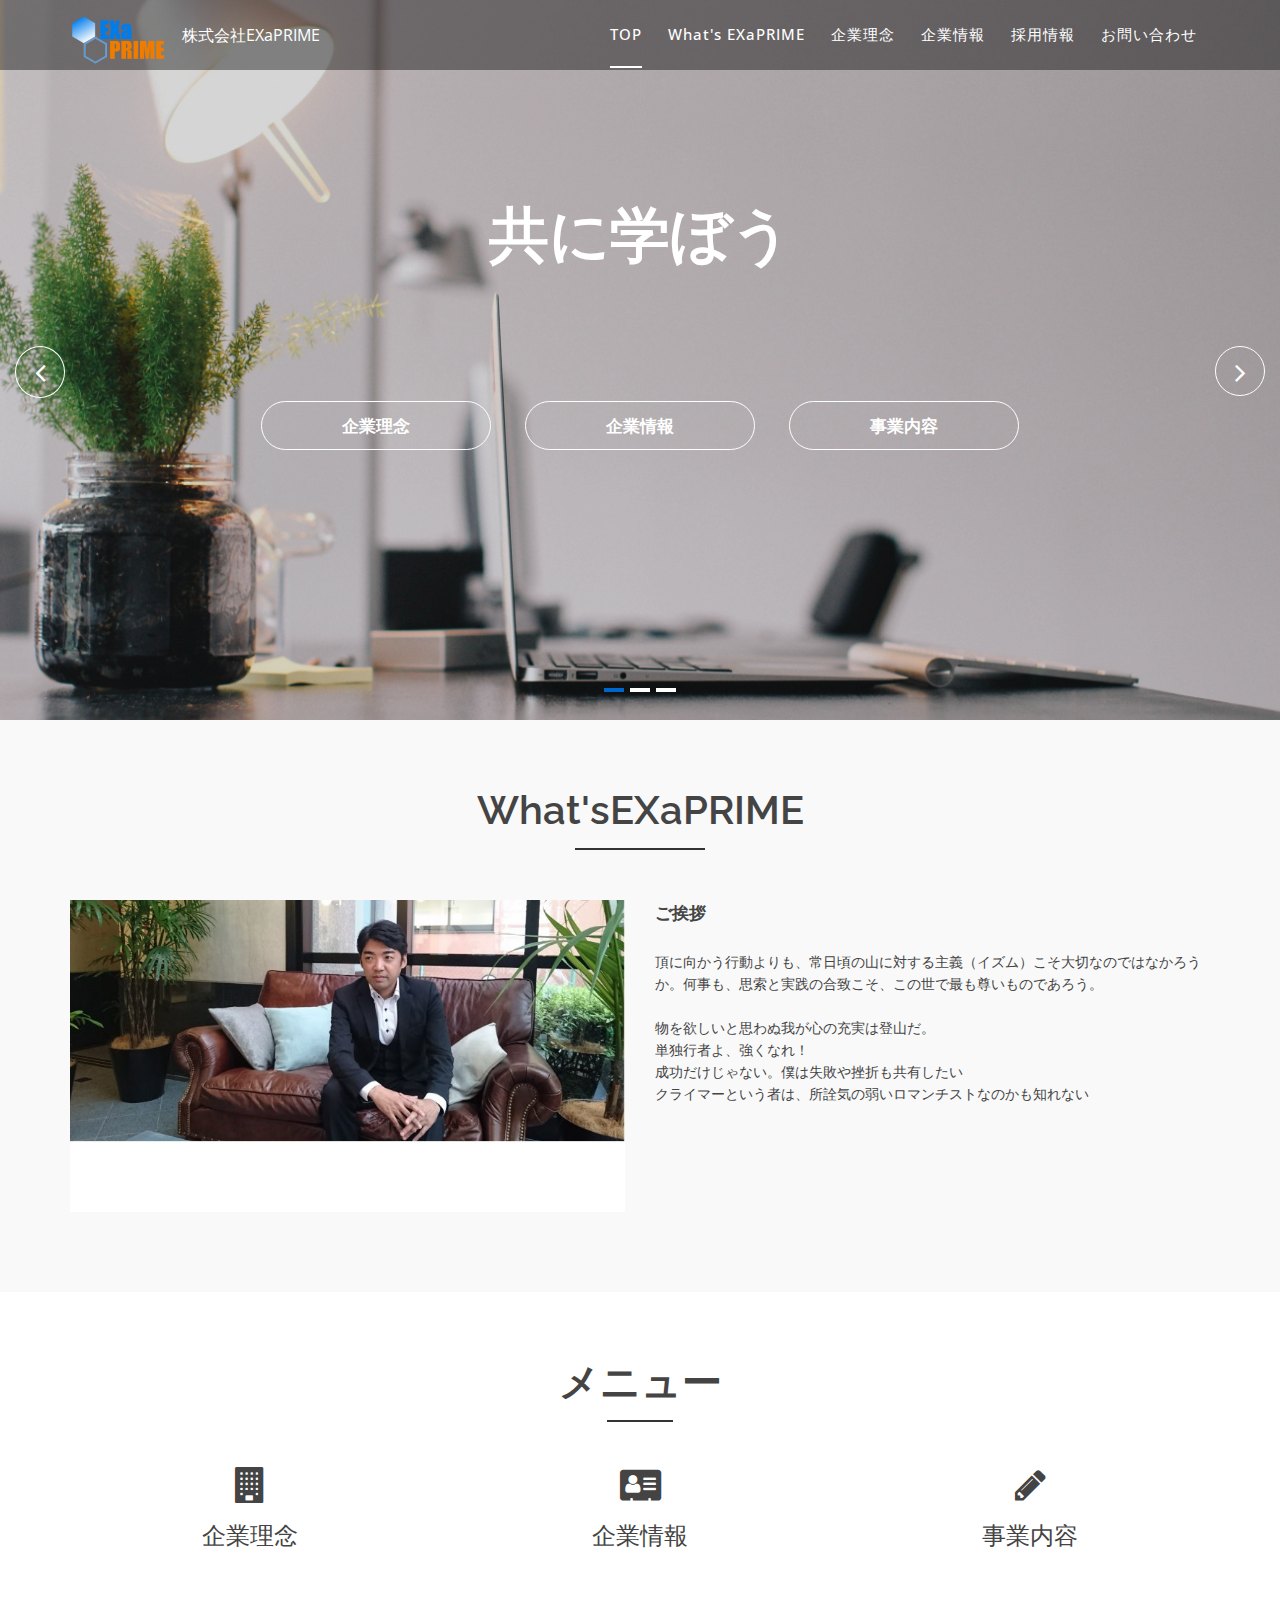
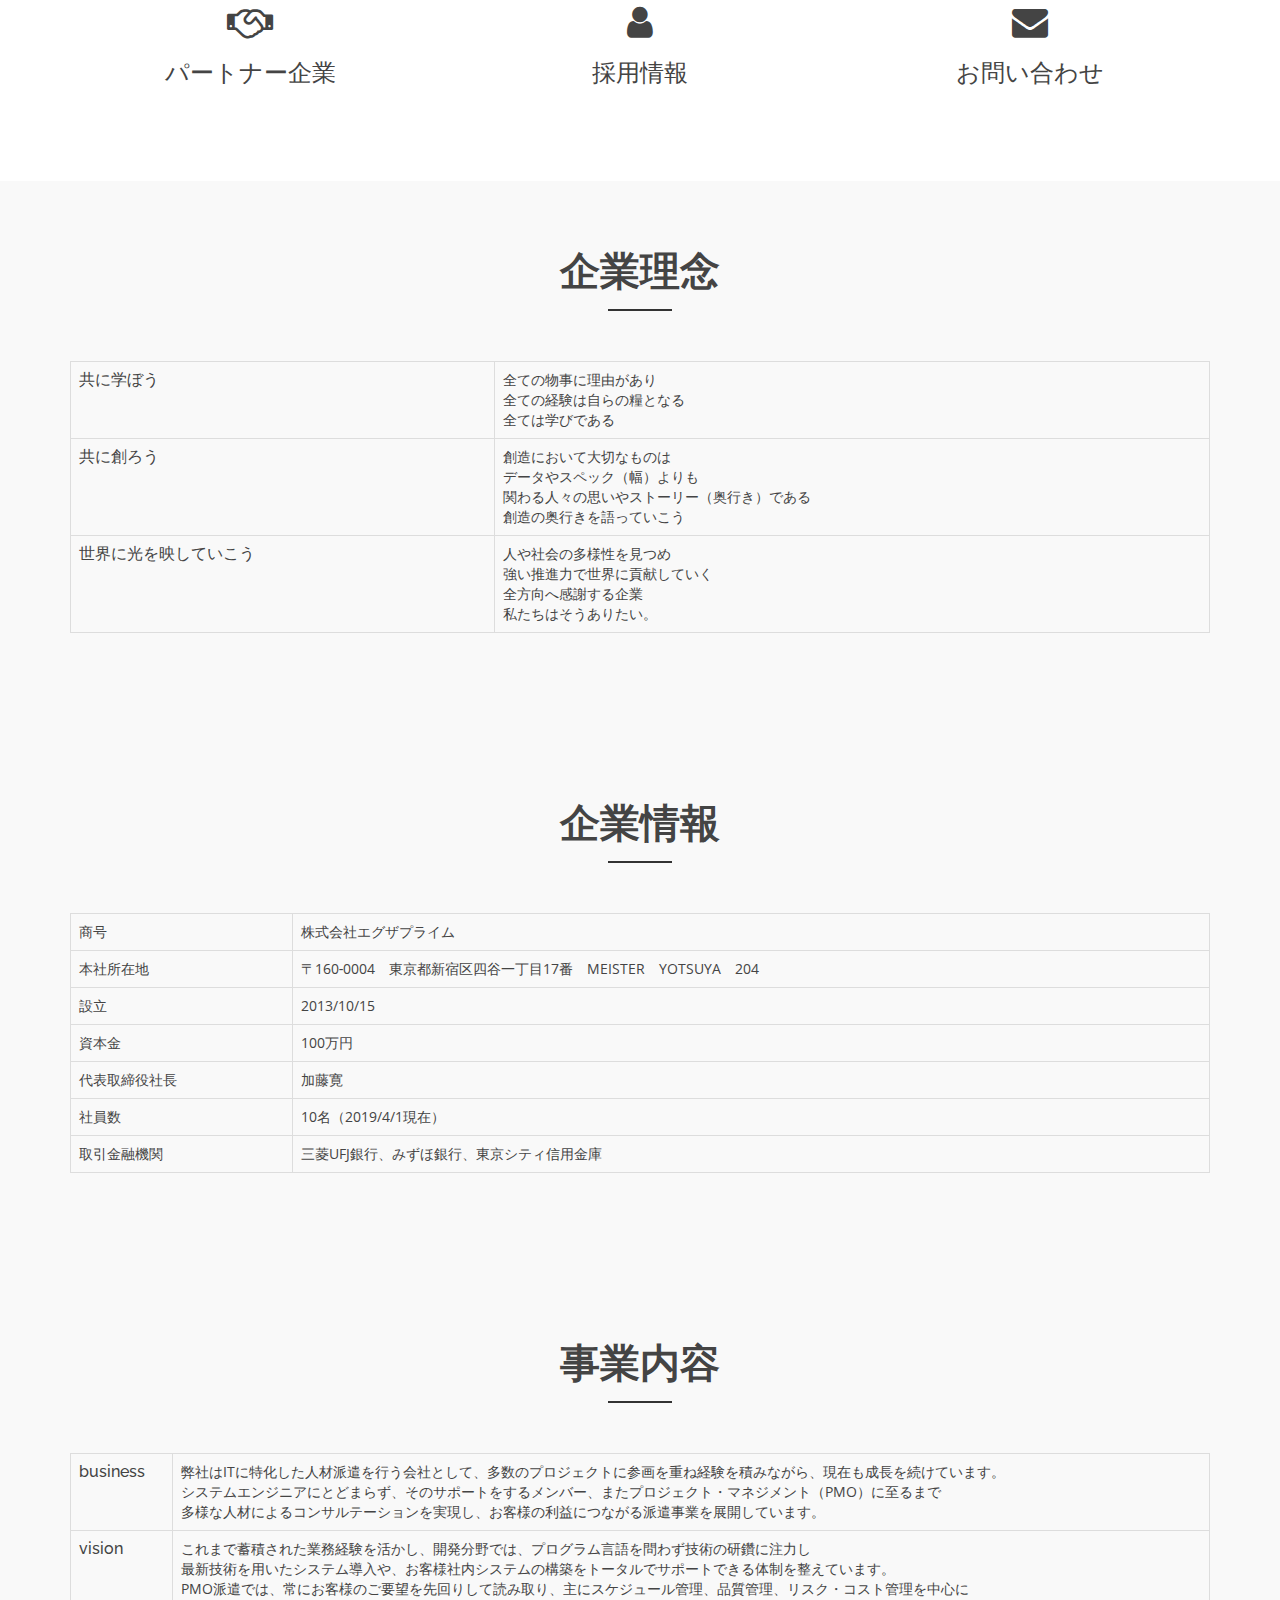
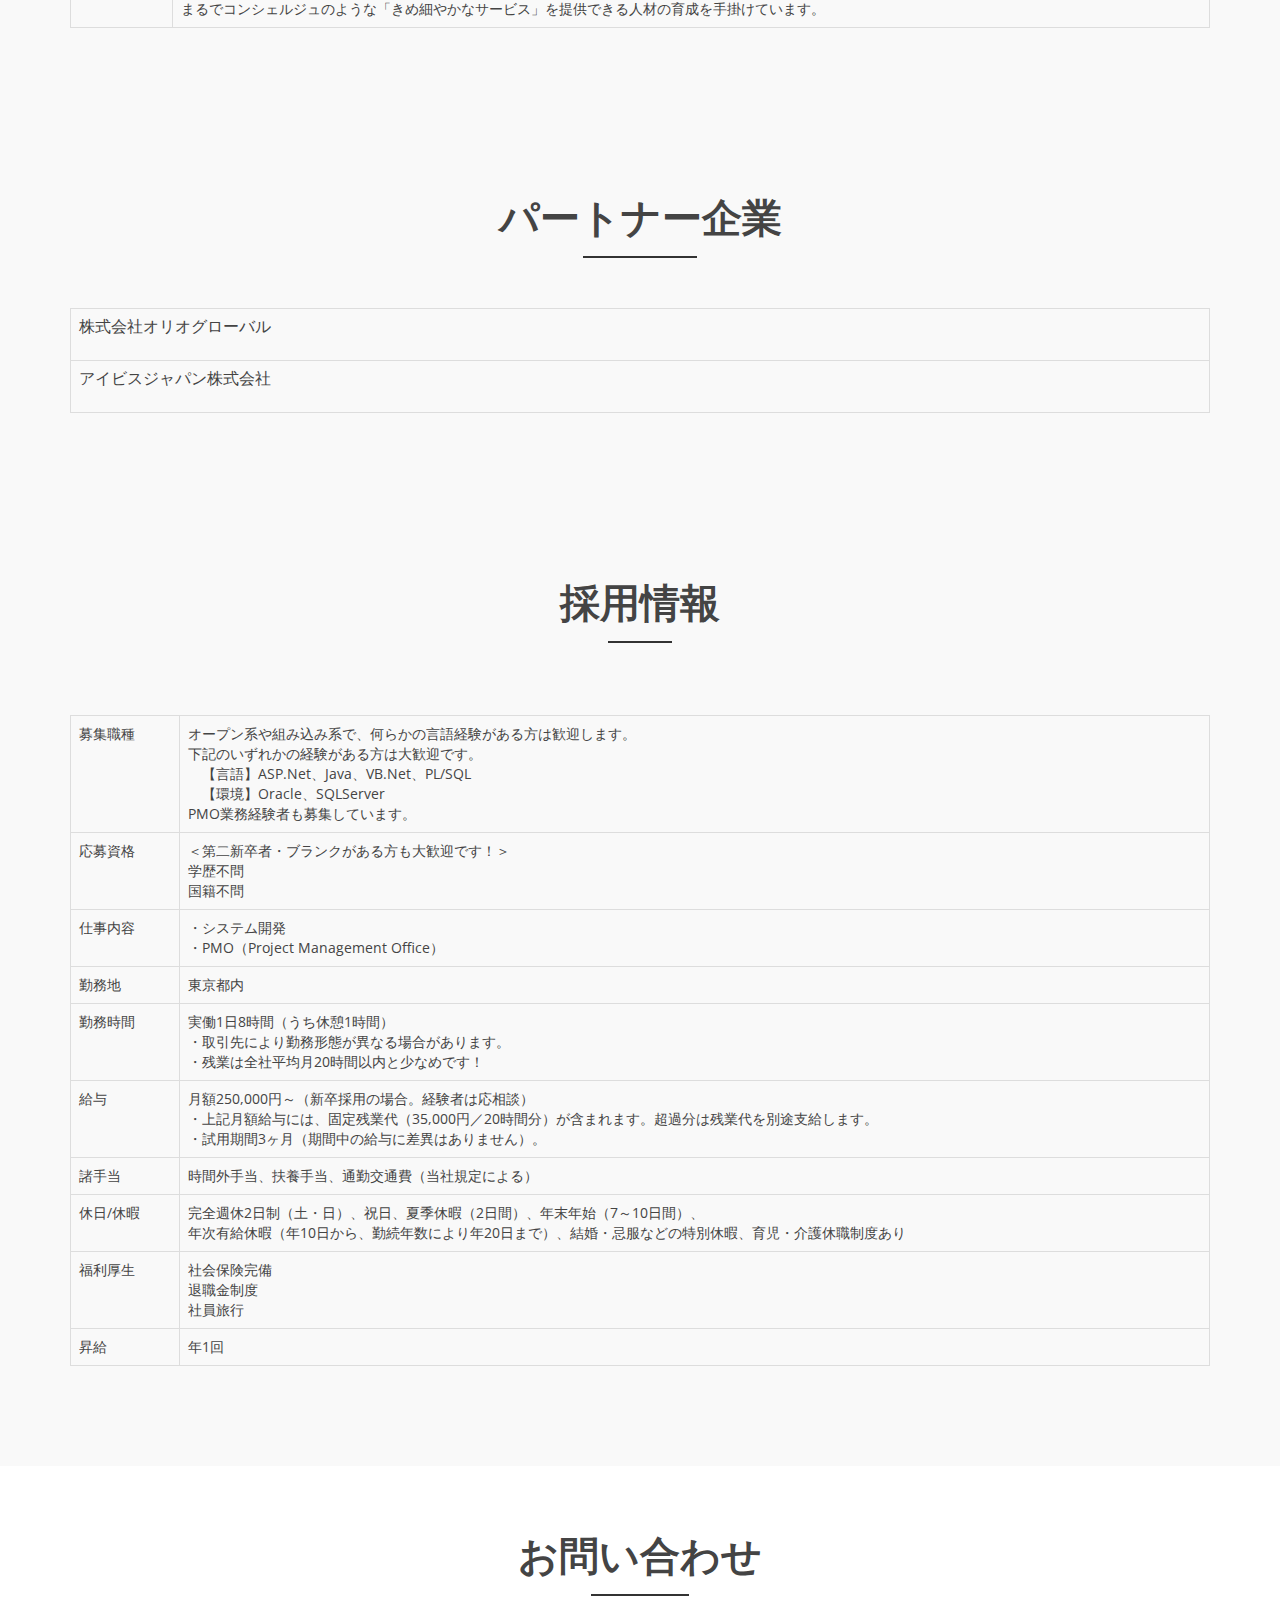
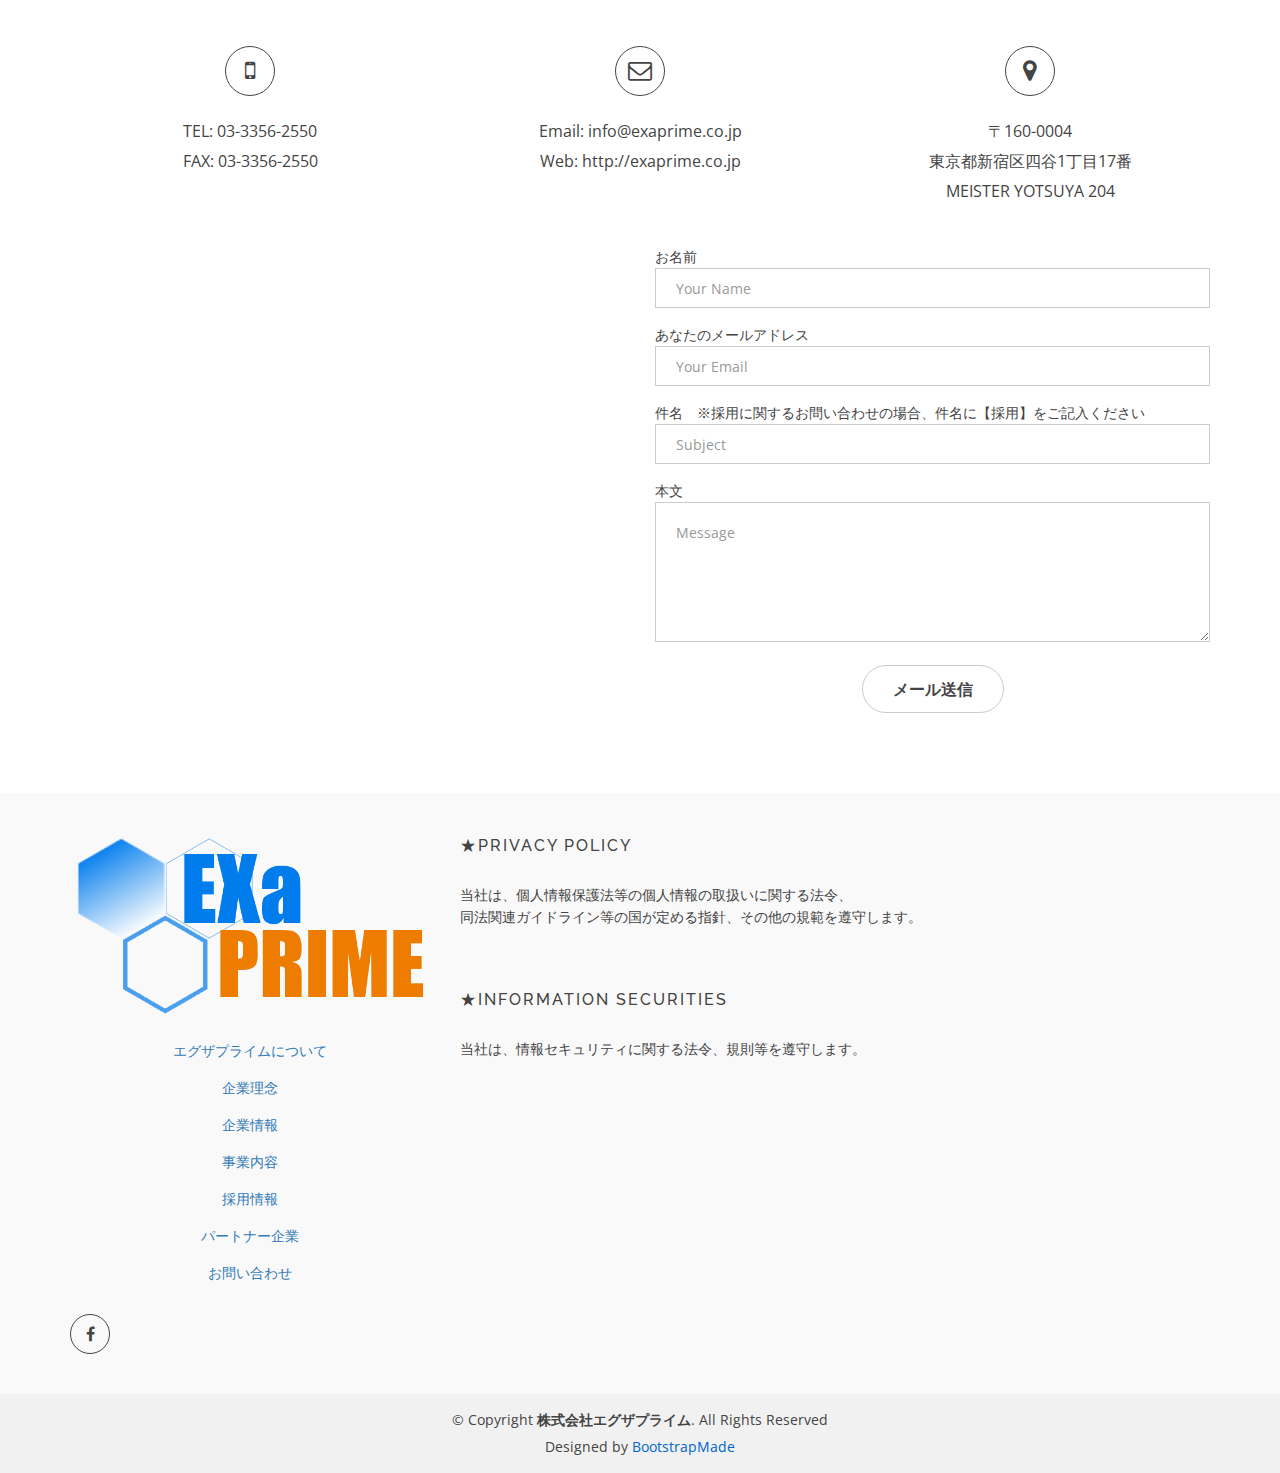
==== index.html @ 3d166960 "Update index.html" ====
﻿<!doctype html>
<html lang="ja">

<head>
    <meta charset="utf-8">
    <title>株式会社エグザプライム</title>
    <meta content="width=device-width, initial-scale=1.0" name="viewport">
    <meta content="" name="keywords">
    <meta content="" name="description">

    <!-- Favicons -->
    <link href="img/favicon.png" rel="icon">
    <link href="img/apple-touch-icon.png" rel="apple-touch-icon">

    <!-- Google Fonts -->
    <link href="https://fonts.googleapis.com/css?family=Open+Sans:300,400,400i,600,700|Raleway:300,400,400i,500,500i,700,800,900" rel="stylesheet">

    <!-- Bootstrap CSS File -->
    <link href="lib/bootstrap/css/bootstrap.min.css" rel="stylesheet">

    <!-- Libraries CSS Files -->
    <link href="lib/nivo-slider/css/nivo-slider.css" rel="stylesheet">
    <link href="lib/owlcarousel/owl.carousel.css" rel="stylesheet">
    <link href="lib/owlcarousel/owl.transitions.css" rel="stylesheet">
    <link href="lib/font-awesome/css/font-awesome.min.css" rel="stylesheet">
    <link href="lib/animate/animate.min.css" rel="stylesheet">
    <link href="lib/venobox/venobox.css" rel="stylesheet">

    <!-- Nivo Slider Theme -->
    <link href="css/nivo-slider-theme.css" rel="stylesheet">

    <!-- Main Stylesheet File -->
    <link href="css/style.css" rel="stylesheet">

    <!-- Responsive Stylesheet File -->
    <link href="css/responsive.css" rel="stylesheet">

</head>

<body data-spy="scroll" data-target="#navbar-example">

    <div id="preloader"></div>

    <header>
        <!-- header-area start -->
        <div id="sticker" class="header-area">
            <div class="container">
                <div class="row">
                    <div class="col-md-12 col-sm-12">

                        <!-- Navigation -->
                        <nav class="navbar navbar-default">
                            <!-- Brand and toggle get grouped for better mobile display -->
                            <div class="navbar-header">
                                <button type="button" class="navbar-toggle collapsed" data-toggle="collapse" data-target=".bs-example-navbar-collapse-1" aria-expanded="false">
										<span class="sr-only">Toggle navigation</span>
										<span class="icon-bar"></span>
										<span class="icon-bar"></span>
										<span class="icon-bar"></span>
									</button>
                                <!-- Brand -->
                                <a class="navbar-brand page-scroll sticky-logo" href="index.html">

                                    <!-- Uncomment below if you prefer to use an image logo -->
                                    <img src="img/logo.png" alt="" title="">
				    <p class="companyName">株式会社EXaPRIME</P>
                                </a>
                            </div>
                            <!-- Collect the nav links, forms, and other content for toggling -->
                            <div class="collapse navbar-collapse main-menu bs-example-navbar-collapse-1" id="navbar-example">
                                <ul class="nav navbar-nav navbar-right">
                                    <li class="active">
                                        <a class="page-scroll" href="#home">TOP</a>
                                    </li>
                                    <li>
                                        <a class="page-scroll" href="#about">What's EXaPRIME</a>
                                    </li>
                                    <li>
                                        <a class="page-scroll" href="#company1">企業理念</a>
                                    </li>
                                    <li>
                                        <a class="page-scroll" href="#company2">企業情報</a>
                                    </li>
                                    <li>
                                        <a class="page-scroll" href="#recruit">採用情報</a>
                                    </li>
                                    <!--
                                    <li class="dropdown"><a href="#recruit" class="dropdown-toggle" data-toggle="dropdown">採用情報<span class="caret"></span></a>
                                        <ul class="dropdown-menu" role="menu">
                                            <li><a href=#>キャリア採用</a></li>
                                            <li><a href=#>採用FAQ</a></li>
                                        </ul>
                                    </li>
-->
                                    <li>
                                        <a class="page-scroll" href="#contact">お問い合わせ</a>
                                    </li>
                                </ul>
                            </div>
                            <!-- navbar-collapse -->
                        </nav>
                        <!-- END: Navigation -->
                    </div>
                </div>
            </div>
        </div>
        <!-- header-area end -->
    </header>
    <!-- header end -->

    <!-- Start Slider Area -->
    <div id="home" class="slider-area">
        <div class="bend niceties preview-2">
            <div id="ensign-nivoslider" class="slides">
                <img src="img/slider/slider1.jpg" alt="" title="#slider-direction-1" />
                <img src="img/slider/slider2.jpg" alt="" title="#slider-direction-2" />
                <img src="img/slider/slider3.jpg" alt="" title="#slider-direction-3" />
            </div>

            <!-- direction 1 -->
            <div id="slider-direction-1" class="slider-direction slider-one">
                <div class="container">
                    <div class="row">
                        <div class="col-md-12 col-sm-12 col-xs-12">
                            <div class="slider-content">
                                <!-- layer 1 -->
                                <div class="layer-1-2 wow">
                                    <h1 class="title1">
                                        <div>共に学ぼう</div>
                                    </h1>
                                </div>
                                <!-- layer 3 -->
                                <div class="layer-1-3 hidden-xs wow">
                                    <a class="ready-btn page-scroll" href="#company1">企業理念</a>
                                    <a class="ready-btn page-scroll" href="#company2">企業情報</a>
                                    <a class="ready-btn page-scroll" href="#business">事業内容</a>
                                </div>
                            </div>
                        </div>
                    </div>
                </div>
            </div>

            <!-- direction 2 -->
            <div id="slider-direction-2" class="slider-direction slider-two">
                <div class="container">
                    <div class="row">
                        <div class="col-md-12 col-sm-12 col-xs-12">
                            <div class="slider-content text-center">
                                <!-- layer 1 -->
                                <div class="layer-1-2 wow">
                                    <h1 class="title1">
                                        <div>共に創ろう</div>
                                    </h1>
                                </div>
                                <!-- layer 3 -->
                                <div class="layer-1-3 hidden-xs wow">
                                    <a class="ready-btn page-scroll" href="#company1">企業理念</a>
                                    <a class="ready-btn page-scroll" href="#company2">企業情報</a>
                                    <a class="ready-btn page-scroll" href="#business">事業内容</a>
                                </div>
                            </div>
                        </div>
                    </div>
                </div>
            </div>

            <!-- direction 3 -->
            <div id="slider-direction-3" class="slider-direction slider-two">
                <div class="container">
                    <div class="row">
                        <div class="col-md-12 col-sm-12 col-xs-12">
                            <div class="slider-content">
                                <!-- layer 1 -->
                                <div class="layer-1-2 wow">
                                    <h1 class="title1">
                                        <div>世界に光を映していこう</div>
                                    </h1>
                                </div>
                                <!-- layer 3 -->
                                <div class="layer-1-3 hidden-xs wow">
                                    <a class="ready-btn page-scroll" href="#company1">企業理念</a>
                                    <a class="ready-btn page-scroll" href="#company2">企業情報</a>
                                    <a class="ready-btn page-scroll" href="#business">事業内容</a>
                                </div>
                            </div>
                        </div>
                    </div>
                </div>
            </div>
        </div>
    </div>
    <!-- End Slider Area -->

    <!-- Start About area -->
    <div id="about" class="about-area area-padding">
        <div class="container">
            <div class="row">
                <div class="col-md-12 col-sm-12 col-xs-12">
                    <div class="section-headline text-center">
                        <h2><span>What's</span>EXaPRIME</h2>
                    </div>
                </div>
            </div>
            <div class="row">
                <!-- single-well start-->
                <div class="col-md-6 col-sm-6 col-xs-12">
                    <div class="well-left">
                        <div class="single-well">
                            <a href="#">
                                <img src="img/about/1.jpg" alt="">
                            </a>
                        </div>
                    </div>
                </div>
                <!-- single-well end-->
                <div class="col-md-6 col-sm-6 col-xs-12">
                    <div class="well-middle">
                        <div class="single-well">
                            <a href="#">
                                <h4 class="sec-head">ご挨拶</h4>
                            </a>
                            <p>
                                <div>
                                    頂に向かう行動よりも、常日頃の山に対する主義（イズム）こそ大切なのではなかろうか。何事も、思索と実践の合致こそ、この世で最も尊いものであろう。
                                    <BR/>
                                    <BR/> 物を欲しいと思わぬ我が心の充実は登山だ。
                                    <BR/> 単独行者よ、強くなれ！
                                    <BR/> 成功だけじゃない。僕は失敗や挫折も共有したい
                                    <BR/> クライマーという者は、所詮気の弱いロマンチストなのかも知れない
                                </div>
                            </p>
                            <!--
                            <ul>
                                <li>
                                    <div id='q_0009'></div>
                                </li>
                                <li>
                                    <div id='q_0010'></div>
                                </li>
                                <li>
                                    <div id='q_0011'></div>
                                </li>
                                <li>
                                    <div id='q_0012'></div>
                                </li>
                            </ul>
-->
                        </div>
                    </div>
                </div>
                <!-- End col-->
            </div>
        </div>
    </div>
    <!-- End About area -->

    <!-- Start Service area -->
    <div id="services" class="services-area area-padding">
        <div class="container">
            <div class="row">
                <div class="col-md-12 col-sm-12 col-xs-12">
                    <div class="section-headline services-head text-center">
                        <h2>メニュー</h2>
                    </div>
                </div>
            </div>
            <div class="row text-center">
                <div class="services-contents">
                    <!-- Start Left services -->
                    <div class="col-md-4 col-sm-4 col-xs-12">
                        <div class="about-move">
                            <div class="services-details">
                                <div class="single-services">
                                    <a class="services-icon" href="#company1">
                                        <i class="fa fa-building"></i>
                                    </a>
                                    <h4>企業理念</h4>
                                </div>
                            </div>
                            <!-- end about-details -->
                        </div>
                    </div>
                    <div class="col-md-4 col-sm-4 col-xs-12">
                        <div class="about-move">
                            <div class="services-details">
                                <div class="single-services">
                                    <a class="services-icon" href="#company2">
                                        <i class="fa fa-address-card"></i>
                                    </a>
                                    <h4>企業情報</h4>
                                </div>
                            </div>
                            <!-- end about-details -->
                        </div>
                    </div>
                    <div class="col-md-4 col-sm-4 col-xs-12">
                        <div class="about-move">
                            <div class="services-details">
                                <div class="single-services">
                                    <a class="services-icon" href="#business">
                                        <i class="fa fa-pencil"></i>
                                    </a>
                                    <h4>事業内容</h4>
                                </div>
                            </div>
                            <!-- end about-details -->
                        </div>
                    </div>
                    <div class="col-md-4 col-sm-4 col-xs-12">
                        <!-- end col-md-4 -->
                        <div class=" about-move">
                            <div class="services-details">
                                <div class="single-services">
                                    <a class="services-icon" href="#partner">
                                        <i class="fa fa-handshake-o"></i>
                                    </a>
                                    <h4>パートナー企業 </h4>
                                </div>
                            </div>
                            <!-- end about-details -->
                        </div>
                    </div>
                    <div class="col-md-4 col-sm-4 col-xs-12">
                        <!-- end col-md-4 -->
                        <div class=" about-move">
                            <div class="services-details">
                                <div class="single-services">
                                    <a class="services-icon" href="#recruit">
                                        <i class="fa fa-user"></i>
                                    </a>
                                    <h4>採用情報</h4>
                                </div>
                            </div>
                            <!-- end about-details -->
                        </div>
                    </div>
                    <!-- End Left services -->
                    <div class="col-md-4 col-sm-4 col-xs-12">
                        <!-- end col-md-4 -->
                        <div class=" about-move">
                            <div class="services-details">
                                <div class="single-services">
                                    <a class="services-icon" href="#contact">
                                        <i class="fa fa-envelope"></i>
                                    </a>
                                    <h4>お問い合わせ</h4>
                                </div>
                            </div>
                            <!-- end about-details -->
                        </div>
                    </div>
                </div>
            </div>
        </div>
    </div>
    <!-- End Service area -->

    <!-- Start Contents area -->
    <div id="company1" class="about-area area-padding">
        <div class="container">
            <div class="row">
                <div class="col-md-12 col-sm-12 col-xs-12">
                    <div class="section-headline text-center">
                        <h2>企業理念</h2>
                    </div>
                </div>
            </div>
            <div id="companyInfo2">
                <table class="table table-bordered">
                    <tr>
                        <td><H6>共に学ぼう</H6></td>                        
                        <td>
                            全ての物事に理由があり
                            <BR/> 全ての経験は自らの糧となる
                            <BR/> 全ては学びである</td>
                    </tr>
                    <tr>
                        <td><H6>共に創ろう</H6></td>
                        <td>
                            創造において大切なものは
                            <BR/> データやスペック（幅）よりも
                            <BR/> 関わる人々の思いやストーリー（奥行き）である
                            <BR/> 創造の奥行きを語っていこう    
                        </td>
                    </tr>
                    <tr>
                        <td><H6>世界に光を映していこう</H6></td>
                        <td>
                            人や社会の多様性を見つめ
                            <BR/> 強い推進力で世界に貢献していく
                            <BR/> 全方向へ感謝する企業
                            <BR/>私たちはそうありたい。    
                        </td>
                    </tr>
                </table>
            </div>
    	</div>
    </div>	    
    <div id="company2" class="about-area area-padding">
        <div class="container">
            <div class="row">
                <div class="col-md-12 col-sm-12 col-xs-12">
                    <div class="section-headline text-center">
                        <h2>企業情報</h2>
                    </div>
                </div>
            </div>
            <div id="companyInfo">
                <table class="table table-bordered">
                    <tr>
                        <td>商号</td>
                        <td>株式会社エグザプライム</td>
                    </tr>
                    <tr>
                        <td>本社所在地</td>
                        <td>〒160‐0004　東京都新宿区四谷一丁目17番　MEISTER　YOTSUYA　204
                        </td>
                    </tr>
                    <tr>
                        <td>設立</td>
                        <td>2013/10/15</td>
                    </tr>
                    <tr>
                        <td>資本金</td>
                        <td>100万円</td>
                    </tr>
                    <tr>
                        <td>代表取締役社長</td>
                        <td>加藤寛</td>
                    </tr>
                    <tr>
                        <td>社員数</td>
                        <td>10名（2019/4/1現在）</td>
                    </tr>
                    <tr>
                        <td>取引金融機関</td>
                        <td>三菱UFJ銀行、みずほ銀行、東京シティ信用金庫</td>
                    </tr>
                </table>
            </div>
        </div>
    </div>

    <div id="business" class="about-area area-padding">
        <div class="container">
            <div class="row">
                <div class="col-md-12 col-sm-12 col-xs-12">
                    <div class="section-headline text-center">
                        <h2>事業内容</h2>
                    </div>
                </div>
            </div>
            <div id="businessInfo">
                <table class="table table-bordered">
                    <tr>
                        <td><H6>business</H6></td>
                        <td>弊社はITに特化した人材派遣を行う会社として、多数のプロジェクトに参画を重ね経験を積みながら、現在も成長を続けています。
		            	<BR/>システムエンジニアにとどまらず、そのサポートをするメンバー、またプロジェクト・マネジメント（PMO）に至るまで
            			<BR/>多様な人材によるコンサルテーションを実現し、お客様の利益につながる派遣事業を展開しています。
                    </tr>
                    <tr>
                        <td><H6>vision</H6></td>
                        <td>これまで蓄積された業務経験を活かし、開発分野では、プログラム言語を問わず技術の研鑽に注力し
            			<BR/>最新技術を用いたシステム導入や、お客様社内システムの構築をトータルでサポートできる体制を整えています。
            			<BR/>PMO派遣では、常にお客様のご要望を先回りして読み取り、主にスケジュール管理、品質管理、リスク・コスト管理を中心に
            			<BR/>まるでコンシェルジュのような「きめ細やかなサービス」を提供できる人材の育成を手掛けています。
                    </tr>
                </table>
            </div>
        </div>
    </div>

    <div id="partner" class="about-area area-padding">
        <div class="container">
            <div class="row">
                <div class="col-md-12 col-sm-12 col-xs-12">
                    <div class="section-headline text-center">
                        <h2>パートナー企業</h2>
                    </div>
                </div>
            </div>
            <div id="businessInfo">
                <table class="table table-bordered">
                    <tr>
                        <td>
                            <H6>株式会社オリオグローバル</H6>
                        </td>
                    </tr>
                    <tr>
                        <td>
                            <H6>アイビスジャパン株式会社</H6>
                        </td>
                    </tr>
                </table>
            </div>
        </div>
    </div>

    <div id="recruit" class="about-area area-padding">
        <div class="container">
            <div class="row">
                <div class="col-md-12 col-sm-12 col-xs-12">
                    <div class="section-headline text-center">
                        <h2>採用情報</h2>
                    </div>
                </div>
            </div>
            <div id="companyInfo">
                <table class="table table-bordered">
                    <tr>
                        <td>募集職種</td>
                        <td>オープン系や組み込み系で、何らかの言語経験がある方は歓迎します。
                            <BR/>下記のいずれかの経験がある方は大歓迎です。
                            <BR/>　【言語】ASP.Net、Java、VB.Net、PL/SQL
                            <BR/>　【環境】Oracle、SQLServer
                            <BR/>PMO業務経験者も募集しています。
                        </td>
                    </tr>
                    <tr>
                        <td>応募資格</td>
                        <td>
                            ＜第二新卒者・ブランクがある方も大歓迎です！＞
                                <BR/>学歴不問
                                <BR/>国籍不問
                                <BR/>
                        </td>
                    </tr>
                    <tr>
                        <td>仕事内容</td>
                        <td>・システム開発
                            <BR/>・PMO（Project Management Office）
                        </td>
                    </tr>

                    <tr>
                        <td>勤務地</td>
                        <td>東京都内</td>
                    </tr>
                    <tr>
                        <td>勤務時間</td>
                        <td>実働1日8時間（うち休憩1時間）
                            <BR/>・取引先により勤務形態が異なる場合があります。
                            <BR/>・残業は全社平均月20時間以内と少なめです！
                        </td>
                    </tr>
                    <tr>
                        <td>給与</td>
                        <td>月額250,000円～（新卒採用の場合。経験者は応相談）
                            <BR/>・上記月額給与には、固定残業代（35,000円／20時間分）が含まれます。超過分は残業代を別途支給します。
                            <BR/>・試用期間3ヶ月（期間中の給与に差異はありません）。
                        </td>
                    </tr>
                    <tr>
                        <td>諸手当</td>
                        <td>時間外手当、扶養手当、通勤交通費（当社規定による）</td>
                    </tr>
                    <tr>
                        <td>休日/休暇</td>
                        <td>完全週休2日制（土・日）、祝日、夏季休暇（2日間）、年末年始（7～10日間）、
                            <BR/>年次有給休暇（年10日から、勤続年数により年20日まで）、結婚・忌服などの特別休暇、育児・介護休職制度あり
                        </td>
                    </tr>
                    <tr>
                        <td>福利厚生</td>
                        <td>社会保険完備
                            <BR/>退職金制度
                            <BR/>社員旅行
                        </td>
                    </tr>
　                  <tr>
                        <td>昇給</td>
                        <td>年1回</td>
                    </tr>			
                </table>
            </div>
        </div>
    </div>

    <!-- Start contact Area -->
    <div id="contact" class="contact-area">
        <div class="contact-inner area-padding">
            <div class="contact-overly"></div>
            <div class="container ">
                <div class="row">
                    <div class="col-md-12 col-sm-12 col-xs-12">
                        <div class="section-headline text-center">
                            <h2>お問い合わせ</h2>
                        </div>
                    </div>
                </div>
                <div class="row">
                    <!-- Start contact icon column -->
                    <div class="col-md-4 col-sm-4 col-xs-12">
                        <div class="contact-icon text-center">
                            <div class="single-icon">
                                <i class="fa fa-mobile"></i>
                                <p>
                                    TEL: 03-3356-2550<br>
                                    <span>FAX: 03-3356-2550</span>
                                </p>
                            </div>
                        </div>
                    </div>
                    <!-- Start contact icon column -->
                    <div class="col-md-4 col-sm-4 col-xs-12">
                        <div class="contact-icon text-center">
                            <div class="single-icon">
                                <i class="fa fa-envelope-o"></i>
                                <p>
                                    Email: info@exaprime.co.jp<br>
                                    <span>Web: http://exaprime.co.jp</span>
                                </p>
                            </div>
                        </div>
                    </div>
                    <!-- Start contact icon column -->
                    <div class="col-md-4 col-sm-4 col-xs-12">
                        <div class="contact-icon text-center">
                            <div class="single-icon">
                                <i class="fa fa-map-marker"></i>
                                <p>
                                    〒160-0004<br>
                                    <span>東京都新宿区四谷1丁目17番<br>MEISTER YOTSUYA 204</span>
                                </p>
                            </div>
                        </div>
                    </div>
                </div>
                <div class="row">

                    <!-- Start Google Map -->
                    <div class="col-md-6 col-sm-6 col-xs-12">
                        <!-- Start Map -->
                        <iframe src="https://www.google.com/maps/embed?pb=!1m14!1m8!1m3!1d12962.554363768955!2d139.7272!3d35.6859!3m2!1i1024!2i768!4f13.1!3m3!1m2!1s0x0%3A0x949d55571f119c23!2z5qCq5byP5Lya56S-44Ko44Kw44K244OX44Op44Kk44Og!5e0!3m2!1sja!2sus!4v1471506395155" width="100%"
                            height="380" frameborder="0" style="border:0" allowfullscreen></iframe>
                        <!-- End Map -->
                    </div>
                    <!-- End Google Map -->

                    <!-- Start  contact -->
                    <div class="col-md-6 col-sm-6 col-xs-12">
                        <div class="form contact-form">
                            <div id="sendmessage">Your message has been sent. Thank you!</div>
                            <div id="errormessage"></div>
                            <form action="" method="post" role="form" class="contactForm">
                                <div class="form-group">
                                    お名前<input type="text" name="name" class="form-control" id="name" placeholder="Your Name" data-rule="minlen:4" data-msg="Please enter at least 4 chars" OnChange="WriteMail(this.form)" />
                                    <div class="validation"></div>
                                </div>
                                <div class="form-group">
                                    あなたのメールアドレス<input type="email" class="form-control" name="from" id="from" placeholder="Your Email" data-rule="email" data-msg="Please enter a valid email" OnChange="WriteMail(this.form)" />
                                    <div class="validation"></div>
                                </div>
                                <div class="form-group">
                                    件名　※採用に関するお問い合わせの場合、件名に【採用】をご記入ください<input type="text" class="form-control" name="subject" id="subject" placeholder="Subject" data-rule="minlen:4" data-msg="Please enter at least 8 chars of subject" OnChange="WriteMail(this.form)"
                                    />
                                    <div class="validation"></div>
                                </div>
                                <div class="form-group">
                                    本文<textarea class="form-control" name="message" rows="5" data-rule="required" data-msg="Please write something for us" placeholder="Message" OnChange="WriteMail(this.form)"></textarea>
                                    <div class="validation"></div>
                                </div>
                                <div class="text-center"><button type="submit">メール送信</button></div>
                            </form>
                        </div>
                    </div>
                    <!-- End Left contact -->
                </div>
            </div>
        </div>
    </div>
    <!-- End Contact Area -->

    <!-- Start Footer bottom Area -->
    <footer>
        <div class="footer-area">
            <div class="container">
                <div class="row">
                    <div class="col-md-4 col-sm-4 col-xs-12">
                        <div class="footer-content">
                            <div class="footer-head">
                                <div class="footer-logo">
                                    <img src="img/logo_f.png" alt="" title="">
                                </div>
                                <p style="text-align: center;"><a class="page-scroll" href="#about">エグザプライムについて</a></p>
                                <p style="text-align: center;"><a class="page-scroll" href="#company1">企業理念</a></p style="text-align: center;">
                                <p style="text-align: center;"><a class="page-scroll" href="#company2">企業情報</a></p style="text-align: center;">
                                <p style="text-align: center;"><a class="page-scroll" href="#business">事業内容</a></p style="text-align: center;">
                                <p style="text-align: center;"><a class="page-scroll" href="#recruit">採用情報</a></p style="text-align: center;">
                                <p style="text-align: center;"><a class="page-scroll" href="#partner">パートナー企業</a></p style="text-align: center;">
                                <p style="text-align: center;"><a class="page-scroll" href="#contact">お問い合わせ</a></p style="text-align: center;">

                                <div class="footer-icons">
                                    <ul>
                                        <li>
                                            <a href="https://www.facebook.com/%E6%A0%AA%E5%BC%8F%E4%BC%9A%E7%A4%BE%E3%82%A8%E3%82%B0%E3%82%B6%E3%83%97%E3%83%A9%E3%82%A4%E3%83%A0-867926203241776/"><i class="fa fa-facebook"></i></a>
                                        </li>
                                        <!--
                                        <li>
                                            <a href="#"><i class="fa fa-google"></i></a>
                                        </li>
                                        <li>
                                            <a href="#"><i class="fa fa-pinterest"></i></a>
                                        </li>
                                        <li>
                                            <a href="#"><i class="fa fa-twitter"></i></a>
                                        </li>
-->
                                    </ul>
                                </div>

                            </div>
                        </div>
                    </div>

                    <!-- end single footer -->
                    <div class="col-md-7 col-sm-5 col-xs-14">
                        <div class="footer-content">
                            <div class="footer-head">
                                <h4>★Privacy Policy</h4>
                                <p>
                                    当社は、個人情報保護法等の個人情報の取扱いに関する法令、
                                    <BR/> 同法関連ガイドライン等の国が定める指針、その他の規範を遵守します。
                                </p>
                                <BR/>
                                <BR/>
                                <h4>★Information securities</h4>
                                <p>
                                    当社は、情報セキュリティに関する法令、規則等を遵守します。
                                </p>
                                <div class="footer-contacts">
                                    <!--
                                    <p><span>Tel:</span> 03-3356-2550</p>
                                    <p><span>Email:</span> info@exaprime.co.jp</p>
-->
                                </div>
                            </div>
                        </div>
                    </div>
                    <!-- end single footer -->
                    <!--
                    <div class="col-md-4 col-sm-4 col-xs-12">
                        <div class="footer-content">
                            <div class="footer-head">
                                <h4>Instagram</h4>
                                <div class="flicker-img">
                                    <a href="#"><img src="img/portfolio/1.jpg" alt=""></a>
                                    <a href="#"><img src="img/portfolio/2.jpg" alt=""></a>
                                    <a href="#"><img src="img/portfolio/3.jpg" alt=""></a>
                                    <a href="#"><img src="img/portfolio/4.jpg" alt=""></a>
                                    <a href="#"><img src="img/portfolio/5.jpg" alt=""></a>
                                    <a href="#"><img src="img/portfolio/6.jpg" alt=""></a>
                                </div>
                            </div>
                        </div>
                    </div>
-->
                </div>
            </div>
        </div>
        <div class="footer-area-bottom">
            <div class="container">
                <div class="row">
                    <div class="col-md-12 col-sm-12 col-xs-12">
                        <div class="copyright text-center">
                            <p>
                                &copy; Copyright <strong>株式会社エグザプライム</strong>. All Rights Reserved
                            </p>
                        </div>
                        <div class="credits">
                            <!--
                All the links in the footer should remain intact.
                You can delete the links only if you purchased the pro version.
                Licensing information: https://bootstrapmade.com/license/
                Purchase the pro version with working PHP/AJAX contact form: https://bootstrapmade.com/buy/?theme=eBusiness
              -->
                            Designed by <a href="https://bootstrapmade.com/">BootstrapMade</a>
                        </div>
                    </div>
                </div>
            </div>
        </div>
    </footer>

    <a href="#" class="back-to-top"><i class="fa fa-chevron-up"></i></a>

    <!--
    <script type="text/javascript">
        // レスポンス取得
        var xmlHttpRequestJson = new XMLHttpRequest();
        xmlHttpRequestJson.onreadystatechange = function() {
                if (this.readyState == 4 && this.status == 200) {
                    console.log(this.response);
                    if (this.response) {
                        for (var row in this.response) {
                            document.getElementById(this.response[row].key).innerHTML = this.response[row].value
                            console.log(this.response[row].key);
                        }
                    } else {
                        console.log(this.response);
                    }
                }
            }
            // GASのapi呼び出し
        xmlHttpRequestJson.open("GET", "https://script.google.com/macros/s/AKfycbxbgG9GHOO4rZ5FZmUKfXnWK3UgjmNkieiCnfNR77YfJuKCIUM/exec", true);
        xmlHttpRequestJson.responseType = "json";
        xmlHttpRequestJson.send(null);
    </script>
-->


    <!-- JavaScript Libraries -->
    <script src="lib/jquery/jquery.min.js"></script>
    <script src="lib/bootstrap/js/bootstrap.min.js"></script>
    <script src="lib/owlcarousel/owl.carousel.min.js"></script>
    <script src="lib/venobox/venobox.min.js"></script>
    <script src="lib/knob/jquery.knob.js"></script>
    <script src="lib/wow/wow.min.js"></script>
    <script src="lib/parallax/parallax.js"></script>
    <script src="lib/easing/easing.min.js"></script>
    <script src="lib/nivo-slider/js/jquery.nivo.slider.js" type="text/javascript"></script>
    <script src="lib/appear/jquery.appear.js"></script>
    <script src="lib/isotope/isotope.pkgd.min.js"></script>

    <!-- Contact Form JavaScript File -->
    <script src="contactform/contactform.js"></script>

    <script src="js/main.js"></script>
</body>

</html>
---- lib/venobox/venobox.css ----
/* ------ venobox.css --------*/
.vbox-overlay *, .vbox-overlay *:before, .vbox-overlay *:after{
    -webkit-backface-visibility: hidden;
    -webkit-box-sizing:border-box;
    -moz-box-sizing:border-box;
    box-sizing:border-box;

}
.vbox-overlay{
    display: -webkit-flex;
    display: flex;
    -webkit-flex-direction: column;
    flex-direction: column;
    -webkit-justify-content: center;
    justify-content: center;
    -webkit-align-items: center;
    align-items: center;
    position: fixed;
    left: 0;
    top: 0;
    bottom: 0;
    right: 0;
    z-index: 1040;
    -webkit-transform:translateZ(1000px);
    transform: translateZ(1000px);
    transform-style: preserve-3d;
}

/* ----- navigation ----- */
.vbox-title{
    width: 100%;
    height: 40px;
    float: left;
    text-align: center;
    line-height: 28px;
    font-size: 12px;
    padding: 6px 40px;
    overflow: hidden;
    position: fixed;
    display: none;
    left: 0;
    z-index: 1050;
}
.vbox-close{
    cursor: pointer;
    position: fixed;
    top: -1px;
    right: 0;
    width: 50px;
    height: 40px;
    padding: 6px;
    display: block;
    background-position:10px center;
    overflow: hidden;
    font-size: 24px;
    line-height: 1;
    text-align: center;
    z-index: 1050;
}
.vbox-num{
    cursor: pointer;
    position: fixed;
    left: 0;
    height: 40px;
    display: block;
    overflow: hidden;
    line-height: 28px;
    font-size: 12px;
    padding: 6px 10px;
    display: none;
    z-index: 1050;
}
/* ----- navigation ARROWS ----- */
.vbox-next, .vbox-prev{
    position: fixed;
    top: 50%;
    margin-top: -15px;
    overflow: hidden;
    cursor: pointer;
    display: block;
    width: 45px;
    height: 45px;
    z-index: 1050;
}
.vbox-next span, .vbox-prev span{
    position: relative;
    width: 20px;
    height: 20px;
    border: 2px solid transparent;
    border-top-color: #B6B6B6;
    border-right-color: #B6B6B6;
    text-indent: -100px;
    position: absolute;
    top: 8px;
    display: block;
}
.vbox-prev{
    left: 15px;
}
.vbox-next{
    right: 15px;
}
.vbox-prev span{
    left: 10px;
    -ms-transform: rotate(-135deg);
    -webkit-transform: rotate(-135deg);
    transform: rotate(-135deg);
}
.vbox-next span{
    -ms-transform: rotate(45deg);
    -webkit-transform: rotate(45deg);
    transform: rotate(45deg);
    right: 10px;
}
/* ------- inline window ------ */
.vbox-inline{
    width: 420px;
    height: 315px;
    height: 70vh;
    padding: 10px;
    background: #fff;
    margin: 0 auto;
    overflow: auto;
    text-align: left;
}
/* ------- Video & iFrames window ------ */
.venoframe{
    max-width: 100%;
    width: 100%;
    border: none;
    width: 100%;
    height: 260px;
    height: 70vh;
}
.venoframe.vbvid{
    height: 260px;
}
@media (min-width: 768px) {
    .venoframe, .vbox-inline{
        width: 90%;
        height: 360px;
        height: 70vh;
    }
    .venoframe.vbvid{
        width: 640px;
        height: 360px;
    }
}
@media (min-width: 992px) {
    .venoframe, .vbox-inline{
        max-width: 1200px;
        width: 80%;
        height: 540px;
        height: 70vh;
    }
    .venoframe.vbvid{
        width: 960px;
        height: 540px;
    }
}
/*
Please do NOT edit this part!
or at least read this note: http://i.imgur.com/7C0ws9e.gif
*/
.vbox-open{
    overflow: hidden;
}
.vbox-container{
    position: absolute;
    left: 0;
    right: 0;
    top: 0;
    bottom: 0;
    overflow-x: hidden;
    overflow-y: scroll;
    overflow-scrolling: touch;
    -webkit-overflow-scrolling: touch;
    z-index: 20;
    max-height: 100%;

}

.vbox-content{
    text-align: center;
    float: left;
    width: 100%;
    position: relative;
    overflow: hidden;
    padding: 20px 10px;
}
.vbox-container img{
    max-width: 100%;
    height: auto;
}
.figlio{
    box-shadow: 0 0 12px rgba(0,0,0,0.19), 0 6px 6px rgba(0,0,0,0.23);
    max-width: 100%;
    text-align: initial;
}
img.figlio{
    -webkit-user-select: none;
-khtml-user-select: none;
-moz-user-select: none;
-o-user-select: none;
user-select: none;
}
.vbox-content.swipe-left{
    margin-left: -200px !important;
}
.vbox-content.swipe-right{
    margin-left: 200px !important;
}
.animated{
    webkit-transition: margin 300ms ease-out;
    transition: margin 300ms ease-out;
}
.animate-in{
    opacity: 1;
}
.animate-out{
    opacity: 0;
}
/* ---------- preloader ----------
 * SPINKIT
 * http://tobiasahlin.com/spinkit/
-------------------------------- */
.sk-double-bounce,.sk-rotating-plane{width:40px;height:40px;margin:40px auto}.sk-rotating-plane{background-color:#333;-webkit-animation:sk-rotatePlane 1.2s infinite ease-in-out;animation:sk-rotatePlane 1.2s infinite ease-in-out}@-webkit-keyframes sk-rotatePlane{0%{-webkit-transform:perspective(120px) rotateX(0) rotateY(0);transform:perspective(120px) rotateX(0) rotateY(0)}50%{-webkit-transform:perspective(120px) rotateX(-180.1deg) rotateY(0);transform:perspective(120px) rotateX(-180.1deg) rotateY(0)}100%{-webkit-transform:perspective(120px) rotateX(-180deg) rotateY(-179.9deg);transform:perspective(120px) rotateX(-180deg) rotateY(-179.9deg)}}@keyframes sk-rotatePlane{0%{-webkit-transform:perspective(120px) rotateX(0) rotateY(0);transform:perspective(120px) rotateX(0) rotateY(0)}50%{-webkit-transform:perspective(120px) rotateX(-180.1deg) rotateY(0);transform:perspective(120px) rotateX(-180.1deg) rotateY(0)}100%{-webkit-transform:perspective(120px) rotateX(-180deg) rotateY(-179.9deg);transform:perspective(120px) rotateX(-180deg) rotateY(-179.9deg)}}.sk-double-bounce{position:relative}.sk-double-bounce .sk-child{width:100%;height:100%;border-radius:50%;background-color:#333;opacity:.6;position:absolute;top:0;left:0;-webkit-animation:sk-doubleBounce 2s infinite ease-in-out;animation:sk-doubleBounce 2s infinite ease-in-out}.sk-chasing-dots .sk-child,.sk-spinner-pulse,.sk-three-bounce .sk-child{background-color:#333;border-radius:100%}.sk-double-bounce .sk-double-bounce2{-webkit-animation-delay:-1s;animation-delay:-1s}@-webkit-keyframes sk-doubleBounce{0%,100%{-webkit-transform:scale(0);transform:scale(0)}50%{-webkit-transform:scale(1);transform:scale(1)}}@keyframes sk-doubleBounce{0%,100%{-webkit-transform:scale(0);transform:scale(0)}50%{-webkit-transform:scale(1);transform:scale(1)}}.sk-wave{margin:40px auto;width:50px;height:40px;text-align:center;font-size:10px}.sk-wave .sk-rect{background-color:#333;height:100%;width:6px;display:inline-block;-webkit-animation:sk-waveStretchDelay 1.2s infinite ease-in-out;animation:sk-waveStretchDelay 1.2s infinite ease-in-out}.sk-wave .sk-rect1{-webkit-animation-delay:-1.2s;animation-delay:-1.2s}.sk-wave .sk-rect2{-webkit-animation-delay:-1.1s;animation-delay:-1.1s}.sk-wave .sk-rect3{-webkit-animation-delay:-1s;animation-delay:-1s}.sk-wave .sk-rect4{-webkit-animation-delay:-.9s;animation-delay:-.9s}.sk-wave .sk-rect5{-webkit-animation-delay:-.8s;animation-delay:-.8s}@-webkit-keyframes sk-waveStretchDelay{0%,100%,40%{-webkit-transform:scaleY(.4);transform:scaleY(.4)}20%{-webkit-transform:scaleY(1);transform:scaleY(1)}}@keyframes sk-waveStretchDelay{0%,100%,40%{-webkit-transform:scaleY(.4);transform:scaleY(.4)}20%{-webkit-transform:scaleY(1);transform:scaleY(1)}}.sk-wandering-cubes{margin:40px auto;width:40px;height:40px;position:relative}.sk-wandering-cubes .sk-cube{background-color:#333;width:10px;height:10px;position:absolute;top:0;left:0;-webkit-animation:sk-wanderingCube 1.8s ease-in-out -1.8s infinite both;animation:sk-wanderingCube 1.8s ease-in-out -1.8s infinite both}.sk-chasing-dots,.sk-spinner-pulse{width:40px;height:40px;margin:40px auto}.sk-wandering-cubes .sk-cube2{-webkit-animation-delay:-.9s;animation-delay:-.9s}@-webkit-keyframes sk-wanderingCube{0%{-webkit-transform:rotate(0);transform:rotate(0)}25%{-webkit-transform:translateX(30px) rotate(-90deg) scale(.5);transform:translateX(30px) rotate(-90deg) scale(.5)}50%{-webkit-transform:translateX(30px) translateY(30px) rotate(-179deg);transform:translateX(30px) translateY(30px) rotate(-179deg)}50.1%{-webkit-transform:translateX(30px) translateY(30px) rotate(-180deg);transform:translateX(30px) translateY(30px) rotate(-180deg)}75%{-webkit-transform:translateX(0) translateY(30px) rotate(-270deg) scale(.5);transform:translateX(0) translateY(30px) rotate(-270deg) scale(.5)}100%{-webkit-transform:rotate(-360deg);transform:rotate(-360deg)}}@keyframes sk-wanderingCube{0%{-webkit-transform:rotate(0);transform:rotate(0)}25%{-webkit-transform:translateX(30px) rotate(-90deg) scale(.5);transform:translateX(30px) rotate(-90deg) scale(.5)}50%{-webkit-transform:translateX(30px) translateY(30px) rotate(-179deg);transform:translateX(30px) translateY(30px) rotate(-179deg)}50.1%{-webkit-transform:translateX(30px) translateY(30px) rotate(-180deg);transform:translateX(30px) translateY(30px) rotate(-180deg)}75%{-webkit-transform:translateX(0) translateY(30px) rotate(-270deg) scale(.5);transform:translateX(0) translateY(30px) rotate(-270deg) scale(.5)}100%{-webkit-transform:rotate(-360deg);transform:rotate(-360deg)}}.sk-spinner-pulse{-webkit-animation:sk-pulseScaleOut 1s infinite ease-in-out;animation:sk-pulseScaleOut 1s infinite ease-in-out}@-webkit-keyframes sk-pulseScaleOut{0%{-webkit-transform:scale(0);transform:scale(0)}100%{-webkit-transform:scale(1);transform:scale(1);opacity:0}}@keyframes sk-pulseScaleOut{0%{-webkit-transform:scale(0);transform:scale(0)}100%{-webkit-transform:scale(1);transform:scale(1);opacity:0}}.sk-chasing-dots{position:relative;text-align:center;-webkit-animation:sk-chasingDotsRotate 2s infinite linear;animation:sk-chasingDotsRotate 2s infinite linear}.sk-chasing-dots .sk-child{width:60%;height:60%;display:inline-block;position:absolute;top:0;-webkit-animation:sk-chasingDotsBounce 2s infinite ease-in-out;animation:sk-chasingDotsBounce 2s infinite ease-in-out}.sk-chasing-dots .sk-dot2{top:auto;bottom:0;-webkit-animation-delay:-1s;animation-delay:-1s}@-webkit-keyframes sk-chasingDotsRotate{100%{-webkit-transform:rotate(360deg);transform:rotate(360deg)}}@keyframes sk-chasingDotsRotate{100%{-webkit-transform:rotate(360deg);transform:rotate(360deg)}}@-webkit-keyframes sk-chasingDotsBounce{0%,100%{-webkit-transform:scale(0);transform:scale(0)}50%{-webkit-transform:scale(1);transform:scale(1)}}@keyframes sk-chasingDotsBounce{0%,100%{-webkit-transform:scale(0);transform:scale(0)}50%{-webkit-transform:scale(1);transform:scale(1)}}.sk-three-bounce{margin:40px auto;width:80px;text-align:center}.sk-three-bounce .sk-child{width:20px;height:20px;display:inline-block;-webkit-animation:sk-three-bounce 1.4s ease-in-out 0s infinite both;animation:sk-three-bounce 1.4s ease-in-out 0s infinite both}.sk-circle .sk-child:before,.sk-fading-circle .sk-circle:before{display:block;border-radius:100%;content:'';background-color:#333}.sk-three-bounce .sk-bounce1{-webkit-animation-delay:-.32s;animation-delay:-.32s}.sk-three-bounce .sk-bounce2{-webkit-animation-delay:-.16s;animation-delay:-.16s}@-webkit-keyframes sk-three-bounce{0%,100%,80%{-webkit-transform:scale(0);transform:scale(0)}40%{-webkit-transform:scale(1);transform:scale(1)}}@keyframes sk-three-bounce{0%,100%,80%{-webkit-transform:scale(0);transform:scale(0)}40%{-webkit-transform:scale(1);transform:scale(1)}}.sk-circle{margin:40px auto;width:40px;height:40px;position:relative}.sk-circle .sk-child{width:100%;height:100%;position:absolute;left:0;top:0}.sk-circle .sk-child:before{margin:0 auto;width:15%;height:15%;-webkit-animation:sk-circleBounceDelay 1.2s infinite ease-in-out both;animation:sk-circleBounceDelay 1.2s infinite ease-in-out both}.sk-circle .sk-circle2{-webkit-transform:rotate(30deg);-ms-transform:rotate(30deg);transform:rotate(30deg)}.sk-circle .sk-circle3{-webkit-transform:rotate(60deg);-ms-transform:rotate(60deg);transform:rotate(60deg)}.sk-circle .sk-circle4{-webkit-transform:rotate(90deg);-ms-transform:rotate(90deg);transform:rotate(90deg)}.sk-circle .sk-circle5{-webkit-transform:rotate(120deg);-ms-transform:rotate(120deg);transform:rotate(120deg)}.sk-circle .sk-circle6{-webkit-transform:rotate(150deg);-ms-transform:rotate(150deg);transform:rotate(150deg)}.sk-circle .sk-circle7{-webkit-transform:rotate(180deg);-ms-transform:rotate(180deg);transform:rotate(180deg)}.sk-circle .sk-circle8{-webkit-transform:rotate(210deg);-ms-transform:rotate(210deg);transform:rotate(210deg)}.sk-circle .sk-circle9{-webkit-transform:rotate(240deg);-ms-transform:rotate(240deg);transform:rotate(240deg)}.sk-circle .sk-circle10{-webkit-transform:rotate(270deg);-ms-transform:rotate(270deg);transform:rotate(270deg)}.sk-circle .sk-circle11{-webkit-transform:rotate(300deg);-ms-transform:rotate(300deg);transform:rotate(300deg)}.sk-circle .sk-circle12{-webkit-transform:rotate(330deg);-ms-transform:rotate(330deg);transform:rotate(330deg)}.sk-circle .sk-circle2:before{-webkit-animation-delay:-1.1s;animation-delay:-1.1s}.sk-circle .sk-circle3:before{-webkit-animation-delay:-1s;animation-delay:-1s}.sk-circle .sk-circle4:before{-webkit-animation-delay:-.9s;animation-delay:-.9s}.sk-circle .sk-circle5:before{-webkit-animation-delay:-.8s;animation-delay:-.8s}.sk-circle .sk-circle6:before{-webkit-animation-delay:-.7s;animation-delay:-.7s}.sk-circle .sk-circle7:before{-webkit-animation-delay:-.6s;animation-delay:-.6s}.sk-circle .sk-circle8:before{-webkit-animation-delay:-.5s;animation-delay:-.5s}.sk-circle .sk-circle9:before{-webkit-animation-delay:-.4s;animation-delay:-.4s}.sk-circle .sk-circle10:before{-webkit-animation-delay:-.3s;animation-delay:-.3s}.sk-circle .sk-circle11:before{-webkit-animation-delay:-.2s;animation-delay:-.2s}.sk-circle .sk-circle12:before{-webkit-animation-delay:-.1s;animation-delay:-.1s}@-webkit-keyframes sk-circleBounceDelay{0%,100%,80%{-webkit-transform:scale(0);transform:scale(0)}40%{-webkit-transform:scale(1);transform:scale(1)}}@keyframes sk-circleBounceDelay{0%,100%,80%{-webkit-transform:scale(0);transform:scale(0)}40%{-webkit-transform:scale(1);transform:scale(1)}}.sk-cube-grid{width:40px;height:40px;margin:40px auto}.sk-cube-grid .sk-cube{width:33.33%;height:33.33%;background-color:#333;float:left;-webkit-animation:sk-cubeGridScaleDelay 1.3s infinite ease-in-out;animation:sk-cubeGridScaleDelay 1.3s infinite ease-in-out}.sk-cube-grid .sk-cube1{-webkit-animation-delay:.2s;animation-delay:.2s}.sk-cube-grid .sk-cube2{-webkit-animation-delay:.3s;animation-delay:.3s}.sk-cube-grid .sk-cube3{-webkit-animation-delay:.4s;animation-delay:.4s}.sk-cube-grid .sk-cube4{-webkit-animation-delay:.1s;animation-delay:.1s}.sk-cube-grid .sk-cube5{-webkit-animation-delay:.2s;animation-delay:.2s}.sk-cube-grid .sk-cube6{-webkit-animation-delay:.3s;animation-delay:.3s}.sk-cube-grid .sk-cube7{-webkit-animation-delay:0ms;animation-delay:0ms}.sk-cube-grid .sk-cube8{-webkit-animation-delay:.1s;animation-delay:.1s}.sk-cube-grid .sk-cube9{-webkit-animation-delay:.2s;animation-delay:.2s}@-webkit-keyframes sk-cubeGridScaleDelay{0%,100%,70%{-webkit-transform:scale3D(1,1,1);transform:scale3D(1,1,1)}35%{-webkit-transform:scale3D(0,0,1);transform:scale3D(0,0,1)}}@keyframes sk-cubeGridScaleDelay{0%,100%,70%{-webkit-transform:scale3D(1,1,1);transform:scale3D(1,1,1)}35%{-webkit-transform:scale3D(0,0,1);transform:scale3D(0,0,1)}}.sk-fading-circle{margin:40px auto;width:40px;height:40px;position:relative}.sk-fading-circle .sk-circle{width:100%;height:100%;position:absolute;left:0;top:0}.sk-fading-circle .sk-circle:before{margin:0 auto;width:15%;height:15%;-webkit-animation:sk-circleFadeDelay 1.2s infinite ease-in-out both;animation:sk-circleFadeDelay 1.2s infinite ease-in-out both}.sk-fading-circle .sk-circle2{-webkit-transform:rotate(30deg);-ms-transform:rotate(30deg);transform:rotate(30deg)}.sk-fading-circle .sk-circle3{-webkit-transform:rotate(60deg);-ms-transform:rotate(60deg);transform:rotate(60deg)}.sk-fading-circle .sk-circle4{-webkit-transform:rotate(90deg);-ms-transform:rotate(90deg);transform:rotate(90deg)}.sk-fading-circle .sk-circle5{-webkit-transform:rotate(120deg);-ms-transform:rotate(120deg);transform:rotate(120deg)}.sk-fading-circle .sk-circle6{-webkit-transform:rotate(150deg);-ms-transform:rotate(150deg);transform:rotate(150deg)}.sk-fading-circle .sk-circle7{-webkit-transform:rotate(180deg);-ms-transform:rotate(180deg);transform:rotate(180deg)}.sk-fading-circle .sk-circle8{-webkit-transform:rotate(210deg);-ms-transform:rotate(210deg);transform:rotate(210deg)}.sk-fading-circle .sk-circle9{-webkit-transform:rotate(240deg);-ms-transform:rotate(240deg);transform:rotate(240deg)}.sk-fading-circle .sk-circle10{-webkit-transform:rotate(270deg);-ms-transform:rotate(270deg);transform:rotate(270deg)}.sk-fading-circle .sk-circle11{-webkit-transform:rotate(300deg);-ms-transform:rotate(300deg);transform:rotate(300deg)}.sk-fading-circle .sk-circle12{-webkit-transform:rotate(330deg);-ms-transform:rotate(330deg);transform:rotate(330deg)}.sk-fading-circle .sk-circle2:before{-webkit-animation-delay:-1.1s;animation-delay:-1.1s}.sk-fading-circle .sk-circle3:before{-webkit-animation-delay:-1s;animation-delay:-1s}.sk-fading-circle .sk-circle4:before{-webkit-animation-delay:-.9s;animation-delay:-.9s}.sk-fading-circle .sk-circle5:before{-webkit-animation-delay:-.8s;animation-delay:-.8s}.sk-fading-circle .sk-circle6:before{-webkit-animation-delay:-.7s;animation-delay:-.7s}.sk-fading-circle .sk-circle7:before{-webkit-animation-delay:-.6s;animation-delay:-.6s}.sk-fading-circle .sk-circle8:before{-webkit-animation-delay:-.5s;animation-delay:-.5s}.sk-fading-circle .sk-circle9:before{-webkit-animation-delay:-.4s;animation-delay:-.4s}.sk-fading-circle .sk-circle10:before{-webkit-animation-delay:-.3s;animation-delay:-.3s}.sk-fading-circle .sk-circle11:before{-webkit-animation-delay:-.2s;animation-delay:-.2s}.sk-fading-circle .sk-circle12:before{-webkit-animation-delay:-.1s;animation-delay:-.1s}@-webkit-keyframes sk-circleFadeDelay{0%,100%,39%{opacity:0}40%{opacity:1}}@keyframes sk-circleFadeDelay{0%,100%,39%{opacity:0}40%{opacity:1}}.sk-folding-cube{margin:40px auto;width:40px;height:40px;position:relative;-webkit-transform:rotateZ(45deg);transform:rotateZ(45deg)}.sk-folding-cube .sk-cube{float:left;width:50%;height:50%;position:relative;-webkit-transform:scale(1.1);-ms-transform:scale(1.1);transform:scale(1.1)}.sk-folding-cube .sk-cube:before{content:'';position:absolute;top:0;left:0;width:100%;height:100%;background-color:#333;-webkit-animation:sk-foldCubeAngle 2.4s infinite linear both;animation:sk-foldCubeAngle 2.4s infinite linear both;-webkit-transform-origin:100% 100%;-ms-transform-origin:100% 100%;transform-origin:100% 100%}.sk-folding-cube .sk-cube2{-webkit-transform:scale(1.1) rotateZ(90deg);transform:scale(1.1) rotateZ(90deg)}.sk-folding-cube .sk-cube3{-webkit-transform:scale(1.1) rotateZ(180deg);transform:scale(1.1) rotateZ(180deg)}.sk-folding-cube .sk-cube4{-webkit-transform:scale(1.1) rotateZ(270deg);transform:scale(1.1) rotateZ(270deg)}.sk-folding-cube .sk-cube2:before{-webkit-animation-delay:.3s;animation-delay:.3s}.sk-folding-cube .sk-cube3:before{-webkit-animation-delay:.6s;animation-delay:.6s}.sk-folding-cube .sk-cube4:before{-webkit-animation-delay:.9s;animation-delay:.9s}@-webkit-keyframes sk-foldCubeAngle{0%,10%{-webkit-transform:perspective(140px) rotateX(-180deg);transform:perspective(140px) rotateX(-180deg);opacity:0}25%,75%{-webkit-transform:perspective(140px) rotateX(0);transform:perspective(140px) rotateX(0);opacity:1}100%,90%{-webkit-transform:perspective(140px) rotateY(180deg);transform:perspective(140px) rotateY(180deg);opacity:0}}@keyframes sk-foldCubeAngle{0%,10%{-webkit-transform:perspective(140px) rotateX(-180deg);transform:perspective(140px) rotateX(-180deg);opacity:0}25%,75%{-webkit-transform:perspective(140px) rotateX(0);transform:perspective(140px) rotateX(0);opacity:1}100%,90%{-webkit-transform:perspective(140px) rotateY(180deg);transform:perspective(140px) rotateY(180deg);opacity:0}}
---- css/nivo-slider-theme.css ----
/*
Skin Name: Nivo Slider Default Theme
Skin URI: http://nivo.dev7studios.com
Description: The default skin for the Nivo Slider.
Version: 1.3
Author: Gilbert Pellegrom
Author URI: http://dev7studios.com
Supports Thumbs: true
*/


.slider-area {
  color: #fff;
  position: relative;
  text-align: center;
}

.slider-content {
  padding: 180px 60px;
}

.nivo-caption::after {
  background: #444 none repeat scroll 0 0;
  content: "";
  height: 100%;
  left: 0;
  opacity: 0.2;
  position: absolute;
  top: 0;
  width: 100%;
  z-index: -1;
}

.layer-1-2 {
  margin: 20px 0;
}

.layer-1-1 h2 {
  color: #fff;
  font-size: 32px;
  font-weight: 700;
}

.layer-1-2 h1 {
  color: #fff;
  font-size: 60px;
  font-weight: 700;
  line-height: 60px;
}

.layer-1-3 {
  margin: 150px 0 0;
}

.layer-1-3 a.ready-btn {
  border: 1px solid #fff;
  border-radius: 30px;
  color: #fff;
  cursor: pointer;
  display: inline-block;
  font-size: 17px;
  font-weight: 600;
  margin: 30px 15px;
  padding: 12px 80px;
  text-align: center;
  text-transform: uppercase;
  transition: all 0.4s ease 0s;
  z-index: 222;
}

.layer-1-3 a.ready-btn:hover {
  color: #fff;
  background: #0066CC;
  border: 1px solid #0066CC;
  text-decoration: none;
}

.ready-btn.right-btn {
  margin-right: 15px;
  background: #0066CC;
  border: 1px solid #0066CC !important;
}

.ready-btn.right-btn:hover {
  background: transparent !important;
  border: 1px solid #fff !important;
}

.nivo-controlNav {
  bottom: 0;
  left: 0;
  position: absolute;
  right: 0;
  z-index: 8;
}

.nivo-directionNav {
  display: block;
}

.nivo-controlNav a {
  background: transparent none repeat scroll 0 0;
  border: 2px solid #fff;
  box-shadow: none;
  display: inline-block;
  font-size: 0;
  height: 2px;
  margin: 5px 3px;
  opacity: 1;
  text-align: center;
  text-indent: inherit;
  vertical-align: top;
  width: 20px;
}

.nivo-controlNav a:hover, .nivo-controlNav a.active {
  background: #fff none repeat scroll 0 0;
  border-color: #0066CC;
  -moz-transform: rotate(180deg);
  -webkit-transform: rotate(180deg);
  -o-transform: rotate(180deg);
  -ms-transform: rotate(180deg);
}

/* Normal desktop :992px. */

@media (min-width: 1400px) and (max-width:1920px) {
  .slider-content {
    padding: 340px 0;
  }
}

/* Normal desktop :992px. */

@media (min-width: 992px) and (max-width: 1169px) {
  .slider-content {
    padding: 144px 0;
  }
}

/* Tablet desktop :768px. */

@media (min-width: 768px) and (max-width: 991px) {
  .slider-content {
    padding: 93px 0;
  }
  .layer-1-2 h1 {
    font-size: 22px;
    line-height: 24px;
  }
  .layer-1-3 a.ready-btn {
    font-size: 14px;
    margin-top: 20px;
    padding: 10px 20px;
  }
}

@media (max-width: 767px) {
  .nivo-directionNav {
    display: none;
  }
  .slider-content {
    padding: 46px 0px;
  }
  .layer-1-2 {
    margin: 10px 0;
  }
  .layer-1-1 h2 {
    font-size: 14px;
    line-height: 16px;
  }
  .layer-1-2 h1 {
    font-size: 14px;
    line-height: 16px;
  }
  .layer-1-3 a.ready-btn {
    font-size: 12px;
    margin-top: 10px;
    padding: 8px 10px;
  }
  .layer-1-3 {
    margin: 10px 0 0;
  }
  .nivo-controlNav {
    bottom: -8px;
  }
}

@media only screen and (min-width: 480px) and (max-width: 767px) {
  .slider-content {
    padding: 70px 0px;
  }
  .layer-1-1 h2, .layer-1-2 h1 {
    font-size: 24px;
    line-height: 30px;
  }
}

/* -------------------------------------
preview-1
---------------------------------------- */

.preview-1 .nivoSlider {
  position: relative;
  background: url(../lib/nivo-slider/img/loading.gif) no-repeat 50% 50%;
}

.preview-1 .nivoSlider img {
  position: absolute;
  top: 0px;
  left: 0px;
  display: none;
}

.preview-1 .nivoSlider a {
  border: 0;
  display: block;
}

.preview-1 .nivo-controlNav {
  text-align: center;
  padding: 20px 0;
}

.preview-1 .nivo-controlNav a {
  display: inline-block;
  width: 22px;
  height: 22px;
  background: url(../lib/nivo-slider/img/bullets.png) no-repeat;
  text-indent: -9999px;
  border: 0;
  margin: 0 2px;
}

.preview-1 .nivo-controlNav a.active {
  background-position: 0 -22px;
}

.preview-1 .nivo-directionNav a {
  display: block;
  width: 30px;
  height: 30px;
  background: url(../lib/nivo-slider/img/arrows.png) no-repeat;
  text-indent: -9999px;
  border: 0;
  opacity: 0;
  -webkit-transition: all 200ms ease-in-out;
  -moz-transition: all 200ms ease-in-out;
  -o-transition: all 200ms ease-in-out;
  transition: all 200ms ease-in-out;
}

.preview-1:hover .nivo-directionNav a {
  opacity: 1;
}

.nivo-prevNav {
  left: 15px;
}

.nivo-nextNav {
  right: 15px;
}

.preview-1 a.nivo-nextNav {
  background-position: -30px 0;
}


.preview-1 .nivo-caption {
  font-family: Helvetica, Arial, sans-serif;
}

.preview-1 .nivo-caption a {
  color: #fff;
  border-bottom: 1px dotted #fff;
}

.preview-1 .nivo-caption a:hover {
  color: #fff;
}

.preview-1 .nivo-controlNav.nivo-thumbs-enabled {
  width: 100%;
}

.preview-1 .nivo-controlNav.nivo-thumbs-enabled a {
  width: auto;
  height: auto;
  background: none;
  margin-bottom: 5px;
}

.preview-1 .nivo-controlNav.nivo-thumbs-enabled img {
  display: block;
  width: 120px;
  height: auto;
}

.preview-1 .nivo-controlNav {
  position: relative;
  z-index: 99999;
  bottom: 68px;
}

.preview-1 .nivo-controlNav a {
  border: 5px solid #fff;
  display: inline-block;
  height: 18px;
  margin: 0 5px;
  text-indent: -9999px;
  width: 18px;
  line-height: 8px;
  background: #3c3c3c;
  cursor: pointer;
  position: relative;
  z-index: 9;
  border-radius: 100%;
  opacity: 0;
  z-index: -999;
}

.preview-1:hover .nivo-controlNav a {
  opacity: 1;
  z-index: 999999;
}

.preview-1 .nivo-controlNav a:hover, .preview-1 .nivo-controlNav a.active {
  background: #000;
  cursor: pointer;
}

/* -------------------------------------
preview-2
---------------------------------------- */

.preview-2 .nivoSlider:hover .nivo-directionNav a.nivo-prevNav {
  left: 50px;
}

.preview-2 .nivoSlider:hover .nivo-directionNav a.nivo-nextNav {
  right: 50px;
}

.preview-2 .nivoSlider .nivo-directionNav a.nivo-prevNav {
  font-size: 0;
}

.preview-2 .nivoSlider .nivo-directionNav a.nivo-nextNav {
  font-size: 0;
}

.preview-2 .nivo-directionNav a.nivo-prevNav::before {
  background: rgba(0, 0, 0, 0) none repeat scroll 0 0;
  color: #ffffff;
  content: "";
  cursor: pointer;
  font: 300 50px/50px FontAwesome;
  position: absolute;
  text-align: center;
  top: 50%;
  transition: all 300ms ease-in 0s;
  z-index: 9;
  font-weight: 100;
  left: 0px;
  width: 50px;
  border: 1px solid #fff;
  border-radius: 50%;
  font-size: 30px;
}

.preview-2 .nivo-directionNav a.nivo-nextNav:hover:before, .preview-2 .nivo-directionNav a.nivo-prevNav:hover:before {
  border-color: #0066CC;
  color: #fff;
  background: #0066CC;
}

.preview-2 .nivo-directionNav a.nivo-nextNav::before {
  background: rgba(0, 0, 0, 0) none repeat scroll 0 0;
  border: 1px solid #fff;
  border-radius: 50%;
  color: #ffffff;
  content: "";
  cursor: pointer;
  font: 100 30px/50px FontAwesome;
  height: 50px;
  position: absolute;
  right: 0px;
  text-align: center;
  top: 50%;
  transition: all 300ms ease-in 0s;
  width: 50px;
  z-index: 9;
  font-size: 30px;
}

.niceties.preview-2 {
  position: relative;
  height: 100%;
}
---- css/style.css ----
/*
  Theme Name: eBusiness
  Theme URL: https://bootstrapmade.com/ebusiness-bootstrap-corporate-template/
  Author: BootstrapMade.com
  License: https://bootstrapmade.com/license/
*/

/*-----------------------------------------------------------------------------------
   CSS INDEX
  ===================

  1. Theme Default CSS (body, link color, section etc)
  2. Header Area
   2.1 Stick menu Area
  3. About Area
  4.Services Area
  5.Skill Area
  6.Faq Area
  7.Wellcome Area
  8.Team Area
  9.Review Area
  10.Portfolio Area
  11. Pricing Table
  12. Testimonials area
  13. Review Area
  14. Quote area
  15.Footer Area
  16.Home Page-2 Area
  17.Home Page 3  CSS
  18.Blog CSS
  17.Blog Details CSS

-----------------------------------------------------------------------------------*/

/*----------------------------------------*/
/*  1.  Theme default CSS
/*----------------------------------------*/

html, body {
  height: 100%;
}

.floatleft {
  float: left;
}

.floatright {
  float: right;
}

.alignleft {
  float: left;
  margin-right: 15px;
  margin-bottom: 15px;
}

.alignright {
  float: right;
  margin-left: 15px;
  margin-bottom: 15px;
}

.aligncenter {
  display: block;
  margin: 0 auto 15px;
}

a:focus {
  outline: 0px solid;
}

img {
  max-width: 100%;
  height: auto;
}

.fix {
  overflow: hidden;
}

p {
  margin: 0 0 15px;
  color: #444;
}

h1, h2, h3, h4, h5, h6 {
  font-family: 'Raleway', sans-serif;
  margin: 0 0 15px;
  color: #444;
  font-weight: 500;
}

h1 {
  font-size: 48px;
  line-height: 50px;
}

h2 {
  font-size: 38px;
  line-height: 40px;
}

h3 {
  font-size: 30px;
  line-height: 32px;
}

h4 {
  font-size: 24px;
  line-height: 26px;
}

h5 {
  font-size: 20px;
  line-height: 22px;
}

h6 {
  font-size: 16px;
  line-height: 20px;
}

a {
  transition: all 0.3s ease 0s;
  text-decoration: none;
}

a:hover {
  color: #0066CC;
  text-decoration: none;
}

a:active, a:hover {
  outline: 0 none;
}

body {
  background: #fff none repeat scroll 0 0;
  color: #444;
  font-family: 'Open Sans', sans-serif;
  font-size: 14px;
  text-align: left;
  overflow-x: hidden;
  line-height: 22px;
}

/* Back to top button */
.back-to-top {
  position: fixed;
  display: none;
  background: #0066CC;
  color: #fff;
  padding: 6px 12px 9px 12px;
  font-size: 16px;
  border-radius: 2px;
  right: 15px;
  bottom: 15px;
  transition: background 0.5s;
}

@media (max-width: 768px) {
  .back-to-top {
    bottom: 15px;
  }
}

.back-to-top:focus {
  background: #0066CC;
  color: #fff;
  outline: none;
}

.back-to-top:hover {
  background: #3cd6ed;
  color: #fff;
}

.clear {
  clear: both;
}

ul {
  list-style: outside none none;
  margin: 0;
  padding: 0;
}

input, select, textarea, input[type="text"], input[type="date"], input[type="url"], input[type="email"], input[type="password"], input[type="tel"], button, button[type="submit"] {
  -moz-appearance: none;
  box-shadow: none !important;
}

div#preloader {
  position: fixed;
  left: 0;
  top: 0;
  z-index: 99999;
  width: 100%;
  height: 100%;
  overflow: visible;
  background: #fff url('../img/preloader.gif') no-repeat center center;
}

::-moz-selection {
  background: #0066CC;
  text-shadow: none;
}

::selection {
  background: #0066CC;
  text-shadow: none;
}

.area-padding {
  padding: 70px 0px 80px;
}

.area-padding-2 {
  padding: 70px 0px 50px;
}

.padding-2 {
  padding-bottom: 90px;
}

.section-headline h2 {
  display: inline-block;
  font-size: 40px;
  font-weight: 600;
  margin-bottom: 70px;
  position: relative;
  text-transform: capitalize;
}

.section-headline h2::after {
  border: 1px solid #333;
  bottom: -20px;
  content: "";
  left: 0;
  margin: 0 auto;
  position: absolute;
  right: 0;
  width: 40%;
}

.sec-head {
  display: inline-block;
  font-size: 17px;
  font-weight: 600;
  margin-bottom: 0;
  padding: 0 0 10px;
  text-transform: uppercase;
  transition: all 0.4s ease 0s;
}

/*--------------------------------*/

/*  2. Header top Area
/*--------------------------------*/

.header-area {
  position: absolute;
  top: 0;
  left: 0;
  width: 100%;
  height: auto;
  background: rgba(0, 0, 0, 0.40);
  z-index: 9;
}

.navbar-header a.navbar-brand {
  display: inline-block;
  height: 70px;
  padding: 15px 0;
}

.navbar-header p {
  font-size: 16px;
  margin-top: -40px;
  margin-left: 112px;
  color: white;
}

.main-menu ul.navbar-nav li {
  display: inline-block;
  padding: 0px 13px;
}

.main-menu ul.navbar-nav li a {
  background: rgba(0, 0, 0, 0) none repeat scroll 0 0;
  color: #fff;
  font-size: 15px;
  font-weight: 500;
  padding: 24px 0px;
  text-transform: capitalize;
  letter-spacing: 1px;
}

.main-menu ul.navbar-nav li.active > a::after {
  border: 1px solid #fff;
  bottom: 0px;
  content: "";
  left: 0;
  position: absolute;
  width: 100%;
}

.main-menu ul.navbar-nav li.active a:hover {
  background: none;
  color: #fff;
}

.main-menu ul.navbar-nav li.active a:focus {
  color: #fff;
}

.main-menu ul.navbar-nav li.active a {
  background: rgba(0, 0, 0, 0) none repeat scroll 0 0;
  color: #fff;
  position: relative;
}

.main-menu ul.navbar-nav li a:hover {
  color: #0066CC;
}

.navbar {
  border: medium none;
  margin-bottom: 0;
}

.navbar-default {
  background: rgba(0, 0, 0, 0) none repeat scroll 0 0;
}

.main-menu ul.navbar-default .navbar-nav>.active>a, .navbar-default .navbar-nav>.active>a:hover, .navbar-default .navbar-nav>.active>a:focus {
  background: none;
  color: #333;
}

.navbar-default .navbar-toggle {
  background: rgba(0, 0, 0, 0) none repeat scroll 0 0;
  border: medium none;
  border-radius: 0;
  padding: 25px 0px;
}

.navbar-default .navbar-nav>li>a:hover, .navbar-default .navbar-nav>li>a:focus {
  background-color: transparent;
  color: #fff;
}

.navbar-default .navbar-toggle:hover, .navbar-default .navbar-toggle:focus {
  background: none;
}

.navbar-default .navbar-toggle .icon-bar {
  background-color: #fff;
  width: 30px;
  height: 2px;
}

.top-right.text-right {
  float: right;
  position: relative;
  top: 24px;
  margin-left: 20px;
}

.top-right.text-right>li {
  float: right;
  margin: 0px 8px;
}

.top-right.text-right li a {
  color: #fff;
}

.main-menu .dropdown ul {
  background: #000;
}

.main-menu .dropdown ul li {
  display: block;
}

/*--------------------------------*/

/* 2.1. Stick menu
/*--------------------------------*/

.header-area.stick {
  background-color: rgba(0, 0, 0, 1);
  height: 70px;
  position: fixed;
  top: 0;
  width: 100%;
  z-index: 1000;
}

.stick .navbar-header a.navbar-brand {
  display: inline-block;
  height: 90px;
}

.stick .navbar-brand>img {
  display: none;
}

.stick .navbar-brand.sticky-logo>img {
  display: block;
}

.sticky-logo h1 {
  color: #fff;
  padding: 0;
  margin: 0;
  font-size: 36px;
  font-weight: bold;
  line-height: 1;
}

.sticky-logo h1 span {
  color: #0066CC;
}
.stick .main-menu ul.navbar-nav li.active > a::after {
  border: 1px solid #fff;
  bottom: 0px;
  content: "";
  left: 0;
  position: absolute;
  width: 100%;
}

.stick .main-menu ul.nav>li>a:hover {
  color: #fff;
}

.stick .main-menu ul.navbar-nav li.active a {
  background: rgba(0, 0, 0, 0) none repeat scroll 0 0;
  color: #fff;
  position: relative;
}

.stick .mainmenu ul#nav>li:hover>a, .stick .mainmenu ul#nav li .mega-menu, .stick .mainmenu ul#nav li ul.sub-menu {
  background-color: #f5f5f5;
  color: #fff;
  outline: medium none;
}

.stick .mainmenu ul#nav li:hover ul.sub-menu li a:hover, .mainmenu ul#nav li .mega-menu span>a:hover, .stick .mainmenu ul#nav li .mega-menu-shop a.mega-menu-title:hover {
  color: #fff;
}

.stick .logo {
  height: 20px;
}

.stick .logo a {
  margin-top: 0px;
}

.stick .main-menu ul.nav>li>a {
  color: #fff;
  line-height: 22px;
  padding: 24px 0px;
  text-transform: capitalize;
  letter-spacing: 1px;
}

.stick .navbar-default .navbar-toggle .icon-bar {
  background-color: #fff;
  width: 30px;
  height: 2px;
}

.stick .navbar-default .navbar-toggle {
  padding: 10px 0px;
}

/*------------------------------
  3. About Area
--------------------------------*/

.about-area {
  background-color: #f9f9f9;
}

.single-well>a {
  display: block;
}

.single-well ul li {
  color: #444;
  display: block;
  padding: 5px 0;
}

.single-well ul li i {
  color: #0066CC;
  padding-right: 10px;
  font-size: 12px;
}

.single-well p {
  color: #444;
}

/*--------------------------------*/

/* 4.Services Area
/*--------------------------------*/

.services-icon {
  color: #444;
  display: inline-block;
  font-size: 36px;
  line-height: 36px;
  margin-bottom: 20px;
}

.section-headline.services-head>h2 {
  margin-bottom: 25px;
}

.services-details {
  padding-top: 40px;
  transition: all 0.5s ease 0s;
}

.services-details:hover h4, .services-details:hover .services-icon {
  color: #0066CC;
}

.row.second-row {
  margin-top: 40px;
}

.section-head>h2 {
  color: #333;
}

.single-services>h4 {
  color: #444;
  font-size: 24px;
  font-weight: 500;
}

.single-services>p {
  color: #333;
  font-size: 14px;
}

/*----------------------------------------
  5.Skill Area
----------------------------------------*/

.our-skill-area {
  position: relative;
}

.our-skill-area {
  background: rgba(248, 248, 248, 0.8) url("../img/background/bg1.jpg") no-repeat fixed center top / cover;
}

.test-overly {
  background: rgba(0, 0, 0, 0.80);
  position: absolute;
  width: 100%;
  height: 100%;
}

.progress-h4 {
  color: #fff;
  font-weight: 500;
}

/*----------------------------------------
  6.Faq Area
----------------------------------------*/

.faq-details .panel-heading {
  padding: 0;
}

.panel-default>.panel-heading {
  background-color: transparent;
  border: medium none;
  color: #333;
}

.faq-details h4.check-title a {
  color: #333;
  display: block;
  font-weight: 700;
  letter-spacing: 2px;
  margin-left: 40px;
  padding: 6px 10px;
  text-decoration: none;
}

.panel-body {
  padding: 15px 15px 0px 50px;
}

.faq-details h4.check-title {
  color: #444;
  font-size: 18px;
  font-weight: 500;
  margin-bottom: 0;
}

.faq-details a span.acc-icons {
  position: relative;
}

.faq-details a span.acc-icons::before {
  color: #333;
  content: "";
  font-family: fontawesome;
  font-size: 24px;
  height: 40px;
  left: -51px;
  line-height: 39px;
  position: absolute;
  text-align: center;
  top: -10px;
  width: 42px;
}

.faq-details h4.check-title a.active, .faq-details a.active span.acc-icons::before {
  color: #0066CC;
}

.faq-details a.active span.acc-icons::before {
  content: "";
  font-family: fontawesome;
  font-size: 24px;
  height: 40px;
  left: -51px;
  line-height: 39px;
  position: absolute;
  text-align: center;
  top: -10px;
  width: 42px;
}

.second-row {
  margin-top: 30px;
}

.event-content.head-team h4 {
  background: transparent none repeat scroll 0 0;
  color: #333;
  padding: 30px 0 10px;
  font-weight: 500;
  text-transform: capitalize;
}

.tab-menu .nav-tabs>li>a:hover {
  border-color: #eee #eee #ddd;
}

.tab-menu {
  display: block;
  text-align: center;
}

.tab-menu ul.nav {
  margin: 0;
  padding: 0;
}

.tab-menu ul.nav li {
  border: medium none;
  display: inline-block;
}

.tab-content {
  border: 1px solid #ccc;
  padding: 0 15px 15px;
}

.tab-menu ul.nav li a {
  background: rgba(0, 0, 0, 0) none repeat scroll 0 0;
  border-radius: 0;
  color: #444;
  display: block;
  font-weight: 500;
  margin-right: 5px;
  padding: 10px 20px;
  font-family: raleway;
  font-size: 18px;
}

.tab-menu ul li.active a, .tab-menu ul li.hover a, .tab-menu ul li.focus a {
  border-bottom: 1px solid #fff;
  color: #0066CC !important;
}

.tab-menu .nav-tabs {
  border-bottom: none;
}

.tab-main-img a {
  position: relative;
  display: block;
}

.tab-main-img a:hover span.events-offer {
  height: 20%;
}

.tab-main-img a span.events-offer {
  background: rgba(0, 0, 0, 0.8) none repeat scroll 0 0;
  bottom: 0;
  color: #fff;
  content: "";
  font-size: 20px;
  font-weight: 700;
  height: 0%;
  left: 0;
  line-height: 70px;
  padding: 0;
  position: absolute;
  text-align: left;
  transition: all 0.5s ease 0s;
  width: 100%;
  padding: 0px 10px;
}

/*----------------------------------------
 7.Wellcome Area Css
----------------------------------------*/

.wellcome-area {
  background: rgba(248, 248, 248, 0.8) url("../img/background/bg1.jpg");
  background-size: cover;
  background-position: center top;
  background-repeat: no-repeat;
  background-attachment: fixed;
}

.well-bg {
  position: relative;
}

.wellcome-text {
  margin: 70px 0;
  padding: 30px 40px;
}

.well-text>h2 {
  color: #fff;
  font-size: 44px;
  font-weight: 500;
  line-height: 50px;
}

.well-text p {
  font-size: 18px;
  font-style: italic;
  color: #fff;
}

.wellcome-text .section-headline p {
  margin-bottom: 0;
}

.subs-feilds {
  border: 1px solid #fff;
  display: inline-block;
  height: 52px;
  margin-top: 30px;
  width: 60%;
  border-radius: 30px;
  overflow: hidden;
}

.suscribe-input input {
  background: transparent none repeat scroll 0 0;
  border: medium none;
  color: #fff;
  float: left;
  font-size: 15px;
  line-height: 24px;
  padding: 11px 15px;
  width: 70%;
  height: 50px;
}

.suscribe-input button {
  background: #0066CC none repeat scroll 0 0;
  border: medium none;
  border-radius: 0 20px 20px 0;
  color: #fff;
  float: left;
  font-size: 20px;
  font-weight: 700;
  padding: 14px 20px;
  width: 30%;
}

.suscribe-input button:hover {
  background: #fff none repeat scroll 0 0;
  color: #0066CC;
}

/*----------------------------------------
 8.Team Area Css
----------------------------------------*/

.team-member {
  background: rgba(0, 0, 0, 0.65) none repeat scroll 0 0;
  display: block;
  margin-right: -15px;
  padding: 10px;
  position: relative;
  overflow: hidden;
}

.team-member::before {
  background: rgba(0, 0, 0, 0) url("../img/team/team01.jpg") repeat scroll 0 0;
  content: "";
  display: block;
  height: 100%;
  left: 0;
  margin-right: -15px;
  padding: 10px;
  position: absolute;
  top: 0;
  width: 100%;
  z-index: -1;
  background-repeat: no-repeat;
  background-size: cover;
  background-position: top center;
  transition: 5s;
  transform: scale(1);
}

.team-member:hover.team-member::before {
  transform: scale(1.2);
}

.single-team-member {
  border: 1px solid #ddd;
}

.team-left-text h4 {
  color: #fff;
  font-size: 30px;
  font-weight: 700;
  text-transform: uppercase;
}

.team-left-text p {
  color: #fff;
  font-size: 17px;
  line-height: 26px;
}

.email-news {
  display: block;
  margin: 30px 0;
  overflow: hidden;
  text-align: center;
  width: 100%;
}

.email-news .email_button input {
  background: rgba(0, 0, 0, 0) none repeat scroll 0 0;
  border: 1px solid #fff;
  color: #fff;
  float: left;
  font-size: 13px;
  padding: 8px;
  width: 81%;
}

.email-news .email_button>button {
  background: rgba(0, 0, 0, 0) none repeat scroll 0 0;
  border: 1px solid #fff;
  color: #fff;
  float: left;
  font-size: 16px;
  padding: 8px 12px;
  text-align: center;
}

.email-news .email_button>button:hover {
  background: #0066CC;
  border: 1px solid #fff;
  color: #fff;
}

.team-left-icon ul li {
  display: inline-block;
}

.team-left-icon ul li a:hover {
  color: #0066CC;
  background: #fff;
  border: 2px solid #fff;
}

.team-left-icon ul li a {
  border: 2px solid #fff;
  color: #fff;
  display: block;
  font-size: 16px;
  height: 40px;
  line-height: 37px;
  margin: 0 3px;
  width: 40px;
}

.team-member-carousel .single-team-member {
  overflow: hidden;
  width: 100%;
}

.single-team-member:hover .team-img a:after {
  opacity: 1;
}

.single-team-member:hover .team-social-icon {
  top: 45%;
  opacity: 1;
}

.team-img {
  position: relative;
}

.team-img>a {
  display: block;
}

.team-img>a::after {
  background: rgba(0, 0, 0, 0.70);
  bottom: 0;
  content: "";
  height: 100%;
  left: 0;
  position: absolute;
  transition: all 0.5s ease 0s;
  width: 100%;
  opacity: 0;
}

.team-social-icon {
  left: 50%;
  margin-left: -61px;
  opacity: 0;
  position: absolute;
  top: 30%;
  transition: 1.3s;
}

.team-social-icon ul li {
  display: inline-block;
}

.team-social-icon ul li a {
  border: 1px solid #fff;
  border-radius: 50%;
  color: #fff;
  display: block;
  font-size: 14px;
  height: 34px;
  line-height: 35px;
  margin: 0 3px;
  width: 34px;
}

.team-social-icon ul li a:hover {
  color: #fff;
  border: 1px solid #0066CC;
  background: #0066CC;
}

.team-content {
  padding: 10px 0px;
}

.team-content>h4, .team-content>p {
  color: #444;
  margin-bottom: 5px;
}

.team-content.head-team p {
  margin-bottom: 0;
}

.team-left-icon.text-center {
  margin-bottom: 20px;
}

.head-team h4 {
  display: inline-block;
  font-size: 25px;
  font-weight: 600;
  padding-bottom: 10px;
  text-transform: uppercase;
}

/*--------------------------------*/

/*  9.review Area
/*--------------------------------*/

.reviews-area {
  background: url(../img/background/bg1.jpg);
  overflow: hidden;
  background-repeat: no-repeat;
  background-size: cover;
  background-position: top center;
  background-attachment: fixed;
  width: 100%;
  height: auto;
  position: relative;
}

.work-left-text {
  background: #0066CC none repeat scroll 0 0;
}

.work-left-text {
  width: 50%;
}

.work-right-text {
  background: rgba(0, 0, 0, 0.8) none repeat scroll 0 0;
  float: right;
  height: 100%;
  overflow: hidden;
  padding: 71px 0;
  width: 50%;
  position: absolute;
  right: 0;
  top: 0;
}

.work-right-text h2 {
  color: #fff;
  text-transform: uppercase;
  font-size: 24px;
}

.work-right-text h5 {
  color: #fff;
  font-size: 18px;
  font-weight: 700;
  line-height: 34px;
  text-transform: uppercase;
}

.work-right-text .sus-btn {
  margin-left: 0;
  margin-top: 20px;
}

.single-awesome-4 {
  display: block;
  float: left;
  overflow: hidden;
  width: 33.33%;
}

.single-awesome-4 .add-actions {
  padding: 10px 20px;
}

/*----------------------------------------
 10.Portfolio Area Css
----------------------------------------*/

.pst-content {
  padding-left: 10px;
}

.project-menu {
  margin-bottom: 40px;
  text-align: center;
}

.project-menu li {
  display: inline-block;
}

.project-menu li a {
  background: #fff none repeat scroll 0 0;
  border: 1px solid #444;
  border-radius: 20px;
  color: #444;
  cursor: pointer;
  display: inline-block;
  font-size: 14px;
  font-weight: 500;
  margin: 0 4px;
  padding: 6px 15px;
  text-transform: capitalize;
  transition: all 0.3s ease 0s;
}

.project-menu li a.active, .project-menu li a:hover {
  border-color: #0066CC;
  background: #0066CC;
  color: #fff;
  text-decoration: none;
}

.single-awesome-portfolio {
  float: left;
  overflow: hidden;
  padding: 15px;
  width: 25%;
  position: relative;
}

.single-awesome-project {
  overflow: hidden;
  margin-bottom: 30px;
}

.first-item {
  margin-bottom: 30px;
}

.awesome-img {
  display: block;
  width: 100%;
  height: 100%;
  position: relative;
}

.awesome-img>a {
  display: block;
  position: relative;
}

.single-awesome-project:hover .awesome-img>a::after {
  opacity: 1;
}

.single-awesome-project:hover .add-actions {
  opacity: 1;
  bottom: 0;
}

.awesome-img>a::after {
  background: rgba(0, 0, 0, 0.7) none repeat scroll 0 0;
  content: "";
  height: 100%;
  left: 0;
  position: absolute;
  top: 0;
  width: 100%;
  opacity: 0;
  transition: 0.4s;
}

.add-actions {
  background: rgba(0, 0, 0, 0.6) none repeat scroll 0 0;
  bottom: 30px;
  display: block;
  height: 100%;
  left: 0;
  opacity: 0;
  overflow: hidden;
  padding: 10px 15px;
  position: absolute;
  transition: all 0.4s ease 0s;
  width: 100%;
}

.project-dec {
  display: block;
  height: 100%;
  width: 100%;
}

.project-dec a {
  display: block;
  height: 100%;
  width: 100%;
}

.project-dec h4 {
  margin-bottom: 5px;
}

.project-dec h4:hover {
  color: #fff;
}

.project-dec h4 {
  color: #ddd;
  font-size: 24px;
  margin-top: -45px;
  padding-top: 50%;
  text-decoration: none;
  text-transform: uppercase;
  font-weight: 800;
}

.project-dec span {
  color: #ddd;
  font-size: 13px;
}

.project-action-btn {
  display: block;
  height: 100%;
  text-align: center;
  transition: all 1s ease 0s;
  width: 100%;
}

.project-action-btn li {
  display: block;
  height: 100%;
  width: 100%;
}

.project-action-btn li a {
  display: block;
  height: 100%;
  width: 100%;
}

/*----------------------------------------*/

/* 11. Pricing Area
/*----------------------------------------*/

.pricing-area {
  background: rgba(0, 0, 0, 0.02) none repeat scroll 0 0;
}

.pri_table_list {
  border: 1px solid #ccc;
  text-align: center;
  transition: all 0.4s ease 0s;
  background: #fff;
}

.pri_table_list h3 span {
  font-size: 16px;
}

.pri_table_list ol li {
  border-bottom: 1px solid #ccc;
  color: #666;
  padding: 12px 15px;
  position: relative;
  text-align: left;
}

.pri_table_list li.check.cross::after {
  content: "\f00d";
  font-family: fontawesome;
  font-size: 14px;
  position: absolute;
  right: 50px;
  top: 12px;
  color: indianred;
}

.pri_table_list li.check::after {
  content: "\f00c";
  font-family: fontawesome;
  font-size: 14px;
  position: absolute;
  right: 50px;
  top: 12px;
  color: #0066CC;
}

.pri_table_list button {
  background: #444 none repeat scroll 0 0;
  border: 1px solid #444;
  color: #fff;
  margin-bottom: 25px;
  padding: 10px 35px;
  text-transform: uppercase;
  transition: all 0.4s ease 0s;
  border-radius: 30px;
}

.pri_table_list>h3 {
  color: #333;
  font-size: 24px;
  font-weight: 700;
  line-height: 25px;
  padding: 30px 0 20px;
  text-transform: uppercase;
  transition: all 0.4s ease 0s;
}

.pri_table_list ol {
  list-style: outside none none;
  margin: 0;
  padding: 0 0 25px;
}

.pri_table_list.active {
  transition: all 0.4s ease 0s;
  position: relative;
  overflow: hidden;
}

.saleon {
  background: #0066CC none repeat scroll 0 0;
  color: #fff;
  font-size: 13px;
  font-weight: 700;
  left: -26px;
  padding: 2px 25px;
  position: absolute;
  text-transform: uppercase;
  top: 16px;
  transform: rotate(-45deg);
  -webkit-transform: rotate(-45deg);
  -ms-transform: rotate(-45deg);
  -o-transform: rotate(-45deg);
  -moz-transform: rotate(-45deg);
}

.pri_table_list>button:hover {
  background-color: #fff;
  border: 1px solid #333;
  color: #333;
}

.active>h3 {
  background: #f5f5f5 none repeat scroll 0 0;
  color: #333;
  transition: all 0.4s ease 0s;
}

.active>button {
  background: #0066CC none repeat scroll 0 0;
  border: 1px solid #0066CC;
  color: #fff;
  transition: 0.4s;
}

.active>button:hover {
  background: #333 none repeat scroll 0 0;
  border: 1px solid #333;
  color: #fff;
  transition: 0.4s;
}

/*----------------------------------------
 12.Testimonial Area Css
----------------------------------------*/

.testimonials-area {
  background: rgba(0, 0, 0, 0) url("../img/background/slider1.jpg") no-repeat fixed center top / cover;
  height: auto;
  width: 100%;
}

.testi-inner {
  position: relative;
  width: 100%;
  height: auto;
  z-index: 1;
}

.testi-overly {
  background: rgba(0, 0, 0, 0.7) none repeat scroll 0 0;
  height: 100%;
  left: 0;
  position: absolute;
  top: 0;
  width: 100%;
  z-index: -1;
}

.quate {
  border: 1px dotted #fff;
  border-radius: 50%;
  color: #fff;
  display: inline-block;
  font-size: 24px;
  height: 70px;
  line-height: 70px;
  width: 70px;
}

.quate:hover {
  color: #fff;
}

.testi-img img {
  border: 1px dotted rgba(0, 0, 0, 0.05);
  border-radius: 2px;
  height: 80px;
  margin: 0 auto;
  padding: 5px;
  transition: background 0.6s ease-out 0s;
  width: 80px !important;
}

.testi-text p {
  color: #fff;
  font-size: 16px;
  line-height: 1.5em;
  margin: 20px 0;
  letter-spacing: 1px;
}

.testi-text h6 {
  color: #fff;
  font-size: 20px;
}

.testimonial-carousel.owl-carousel.owl-theme .owl-controls .owl-dots div.owl-dot>span {
  background: #fff none repeat scroll 0 0;
  display: inline-block;
  height: 8px;
  width: 8px;
  -moz-transition: 0.4s;
  -webkit-transition: 0.4s;
  -o-transition: 0.4s;
  -ms-transition: 0.4s;
  transition: 0.4s;
  border-radius: 50%;
}

.testimonial-carousel.owl-carousel.owl-theme .owl-controls .owl-dots {
  bottom: -30px;
  display: block;
  left: 50%;
  margin-left: -20px;
  position: absolute;
}

.testimonial-content {
  margin-bottom: 15px;
}

.testimonial-carousel.owl-carousel.owl-theme .owl-controls .owl-dots div.owl-dot {
  display: inline-block;
  margin: 0 3px;
}

.testimonial-carousel.owl-carousel.owl-theme .owl-controls .owl-dots div.owl-dot.active span {
  background: #0066CC;
}

.testi-text.text-center>h6 {
  color: #fff;
  font-size: 20px;
  font-weight: 700;
  text-transform: uppercase;
}

.guest-rev {
  color: #ddd;
  font-size: 16px;
}

.guest-rev>a {
  color: #0066CC;
  font-size: 14px;
}

/*--------------------------------*/

/*  13.Blog Area
/*--------------------------------*/

.blog-area {
  height: auto;
  width: 100%;
}

.blog-text h4 a {
  color: #444;
  text-decoration: none;
}

.blog-text h4 {
  color: #444;
  margin-bottom: 15px;
}

.blog-btn {
  border-bottom: 1px dotted #444;
  color: #444;
  text-decoration: none;
}

.blog-btn {
  border-bottom: 1px dotted #444;
  color: #444;
  display: inline-block;
  padding: 0 1px 5px 0;
  position: relative;
  text-decoration: none;
}

.blog-btn {
  position: relative;
}

.blog-btn::after {
  content: "\f178";
  font-family: fontawesome;
  position: absolute;
  right: -20px;
  top: 1px;
  transition: all 0.3s ease 0s;
}

.blog-btn:hover::after {
  right: -30px;
}

.blog-btn:hover {
  color: #333;
  text-decoration: none;
}

.blog_meta span.date_type i {
  margin-left: 5px;
}

.blog-meta span.comments-type {
  margin-left: 5px;
}

.blog-meta span i {
  padding-right: 10px;
}

.blog-content .blog-meta {
  border-bottom: 1px dotted #333;
}

.blog-meta {
  border-bottom: 1px dotted #fff;
  padding: 10px 0;
}

.comments-type>a, .date-type, .blog-meta span.comments-type {
  color: #333;
  letter-spacing: 1px;
  margin-right: 5px;
}

.blog-meta .comments-type i {
  padding-right: 0 !important;
}

.blog-content-right .comments-type>a, .blog-content-right .date-type, .blog-content-right .blog-meta span.comments-type, .blog-content-right .blog-text p {
  color: #fff;
  letter-spacing: 1px;
}

.single-blog .ready-btn {
  border: 1px solid #444;
  border-radius: 30px;
  color: #444;
  cursor: pointer;
  display: inline-block;
  font-size: 15px;
  font-weight: 500;
  margin-top: 10px;
  padding: 10px 20px;
  text-align: center;
  text-transform: uppercase;
  transition: all 0.4s ease 0s;
}

.single-blog .ready-btn:hover {
  border: 1px solid #0066CC;
  color: #fff;
}

/*------------------------------
  13. Quote area
--------------------------------*/

.suscribe-area {
  background: #0066CC none repeat scroll 0 0;
  padding: 30px 0;
}

.suscribe-text {
  display: block;
  padding: 10px 0;
}

.suscribe-text h3 {
  color: #fff;
  display: inline-block;
  font-size: 20px;
  font-weight: 600;
  margin: 0;
  text-transform: uppercase;
  letter-spacing: 2px;
}

.sus-btn {
  background: #fff none repeat scroll 0 0;
  border: 2px solid #fff;
  color: #0066CC;
  display: inline-block;
  font-size: 16px;
  font-weight: 700;
  margin-left: 100px;
  padding: 10px 20px;
  text-decoration: none;
  text-transform: uppercase;
  border-radius: 30px;
}

.sus-btn:hover {
  background: #0066CC none repeat scroll 0 0;
  border: 2px solid #fff;
  color: #fff;
}

/*--------------------------------*/

/*  14.Contact Area
/*--------------------------------*/

.contact-area {
  height: auto;
  width: 100%;
}

.contact-content {
  padding: 100px;
  background: #000 none repeat scroll 0 0;
}

.contact-content-right {
  padding: 100px;
}

.contact-form input[type="text"], .contact-form input[type="email"] {
  background: rgba(0, 0, 0, 0) none repeat scroll 0 0;
  border: 1px solid #ccc;
  border-radius: 0;
  color: #444;
  height: 40px;
  margin-bottom: 16px;
  padding-left: 20px;
  width: 100%;
}

.contact-form textarea  {
  background: rgba(0, 0, 0, 0) none repeat scroll 0 0;
  border: 1px solid #ccc;
  border-radius: 0;
  color: #444;
  height: 140px;
  padding: 20px;
  width: 100%;
}

.contact-form button[type="submit"] {
  background: rgba(0, 0, 0, 0) none repeat scroll 0 0;
  border: 1px solid #ccc;
  color: #444;
  font-size: 16px;
  font-weight: 700;
  margin-top: 8px;
  padding: 12px 30px;
  text-transform: uppercase;
  transition: all 0.3s ease 0s;
  border-radius: 30px;
}

.contact-form button[type=submit]:hover {
  color: #fff;
  border: 1px solid #0066CC;
  background: #0066CC;
}

.contact-form  #sendmessage {
  color: #0066CC;
  border: 1px solid #0066CC;
  display: none;
  text-align: center;
  padding: 15px;
  font-weight: 600;
  margin-bottom: 15px;
}

.contact-form #errormessage {
  color: red;
  display: none;
  border: 1px solid red;
  text-align: center;
  padding: 15px;
  font-weight: 600;
  margin-bottom: 15px;
}

.contact-form #sendmessage.show, .contact-form #errormessage.show, .contact-form .show {
  display: block;
}

#contact .form .validation {
  color: red;
  display: none;
  margin: 0 0 20px;
  font-weight: 400;
  font-size: 13px;
}

.single-icon i {
  font-size: 24px;
  width: 50px;
  height: 50px;
  border: 1px solid #444;
  line-height: 46px;
  border-radius: 50%;
  margin-bottom: 20px;
}

.single-icon p {
  font-size: 16px;
  line-height: 30px;
}

.contact-icon {
  margin-bottom: 40px;
}

#google-map {
  height: 370px;
  margin-bottom: 20px;
}

/*----------------------------------------*/

/*  15. Footer Area
/*----------------------------------------*/

.footer-area {
  padding: 40px 0;
  background: #f9f9f9;
}

.footer-head p {
  color: #444;
}

.footer-head h4 {
  color: #444;
  font-size: 16px;
  letter-spacing: 2px;
  padding-bottom: 10px;
  text-transform: uppercase;
}

.footer-logo {
  padding-bottom: 20px;
}

.footer-logo h2 {
  color: #222;
  padding: 0;
  margin: 0;
  font-size: 36px;
  font-weight: bold;
  line-height: 1;
}

.footer-logo h2 span {
  color: #0066CC;
}

.footer-icons ul li {
  display: inline-block;
}

.footer-icons ul li a {
  border: 1px solid #444;
  color: #444;
  display: block;
  font-size: 16px;
  height: 40px;
  line-height: 38px;
  margin-right: 5px;
  text-align: center;
  width: 40px;
  border-radius: 50%;
}

.flicker-img>a {
  float: left;
  padding: 1px;
  width: 33.33%;
}

.footer-icons {
  margin-top: 30px;
}

.footer-contacts p span {
  color: #0066CC;
  font-weight: 700;
}

.popular-tag ul li {
  display: inline-block;
}

.footer-content {
  display: block;
  overflow: hidden;
}

.popular-tag ul li a:hover, .footer-icons ul li a:hover {
  background: #0066CC;
  border: 1px solid #0066CC;
  color: #fff;
}

.popular-tag ul li a {
  border: 1px solid #444;
  border-radius: 30px;
  color: #444;
  display: block;
  font-size: 13px;
  font-weight: 600;
  margin: 5px 3px;
  padding: 5px 10px;
  position: relative;
  text-decoration: none;
  text-transform: capitalize;
  transition: all 0.4s ease 0s;
  width: 70px;
  text-align: center;
}

.footer-area-bottom {
  background: #f1f1f1 none repeat scroll 0 0;
  padding: 15px 0;
}

.copyright-text a:hover {
  text-decoration: underline;
  color: #0066CC;
}

.copyright-text a {
  color: #444;
}

.copyright>p {
  margin-bottom: 0;
  color: #444;
}

.copyright a, .credits a {
  color: #0066CC;
}

.credits {
  padding-top: 5px;
  text-align: center;
}

/*----------------------------------------*/

/*  16.Home Page 2  CSS
/*----------------------------------------*/

.header-bg {
  background: url(../img/slider/slider1.jpg);
  background-repeat: no-repeat;
  background-size: cover;
  background-position: top center;
  background-attachment: fixed;
}

.header-bg.home-2 {
  width: 100%;
  height: 100%;
  position: relative;
}

.home-overly {
  background: rgba(0, 0, 0, 0.50);
  height: 100%;
  position: absolute;
  width: 100%;
}

.home-2 .layer-1-3, .home-3 .layer-1-3 {
  margin: 10px 0 0;
}

/*----------------------------------------*/

/*  17.Home Page 3  CSS
/*----------------------------------------*/

.home-video {
  height: 100%;
  left: 0;
  position: absolute;
  top: 0;
  width: 100%;
  z-index: -1;
}

.header-image.home-3 {
  width: 100%;
  height: 100%;
  position: relative;
}

.table {
  width: 100%;
  height: 100%;
  display: table;
}

.table-cell {
  width: 100%;
  height: 100%;
  display: table-cell;
  vertical-align: middle;
}

/*----------------------------------------
  18. Blog page
----------------------------------------*/

.page-area {
  position: relative;
}

.blog-page .banner-box {
  margin-bottom: 40px;
}

.search-option input {
  border: medium none;
  padding: 6px 15px;
  width: 80%;
}

.search-option {
  border: 1px solid #ccc;
  height: 42px;
  margin-bottom: 30px;
}

.search-option button {
  background: transparent none repeat scroll 0 0;
  border: medium none;
  font-size: 20px;
  padding: 8px 23px;
}

.search-option button:hover {
  color: #0066CC;
}

.left-blog h4 {
  border-bottom: 1px solid #ddd;
  color: #444;
  font-size: 17px;
  font-weight: 500;
  margin-bottom: 0;
  padding: 15px 10px;
  text-transform: uppercase;
}

.left-blog {
  background: #f9f9f9 none repeat scroll 0 0;
  margin-bottom: 30px;
  overflow: hidden;
  padding-bottom: 20px;
}

.left-blog li {
  border-bottom: 1px solid #ddd;
  display: block;
}

.left-blog ul li a:hover {}

.left-blog ul li a {
  color: #444;
  display: block;
  font-size: 14px;
  padding: 10px;
  text-transform: capitalize;
}

.recent-single-post {
  border-bottom: 1px solid #ddd;
  display: block;
  overflow: hidden;
  padding: 15px 10px;
}

.ready-btn {
  border: 1px solid #fff;
  border-radius: 30px;
  color: #fff;
  cursor: pointer;
  display: inline-block;
  font-size: 17px;
  font-weight: 600;
  margin-top: 30px;
  padding: 12px 40px;
  text-align: center;
  text-transform: uppercase;
  transition: all 0.4s ease 0s;
  z-index: 222;
}

.ready-btn:hover {
  color: #fff;
  background: #0066CC;
  border: 1px solid #0066CC;
  text-decoration: none;
}

.post-img {
  display: inline-block;
  float: left;
  padding: 0 5px;
  width: 35%;
}

.pst-content {
  display: inline-block;
  float: left;
  width: 65%;
}

.pst-content p a:hover, .left-blog ul li a:hover {
  color: #0066CC;
}

.blog-page .single-blog {
  margin-bottom: 40px;
}

.pst-content p a {
  color: #444;
  font-size: 15px;
}

.header-bottom h1, .header-bottom h2 {
  color: #fff;
}

.blog-tags {
  padding: 1px 0;
}

.left-blog li:last-child {
  border-bottom: 0;
}

.popular-tag.left-blog ul li a:hover {
  color: #fff;
}

.popular-tag.left-side-tags.left-blog ul {
  padding: 0 10px;
}

.blog-1 .banner-box {
  margin-bottom: 30px;
}

.left-tags .left-side-tags ul li {
  border-bottom: 0;
}

.left-tags .left-side-tags ul li a {
  padding: 3px 10px;
  width: auto;
}

.left-side-tags h4 {
  margin-bottom: 15px;
}

/*----------------------------------------*/

/*  19.	Blog Details css
/*----------------------------------------*/

.post-information h2 {
  color: #363636;
  font-size: 22px;
  text-transform: uppercase;
}

.post-information {
  padding: 20px 0;
}

.post-information .entry-meta span a {
  color: #444;
  display: inline-block;
  padding: 10px 0;
}

.entry-meta span a:hover {
  color: #0066CC;
}

.post-information .entry-meta {
  border-bottom: 1px solid #ccc;
  margin: 20px 0;
}

.post-information .entry-meta span i {
  padding: 0 10px;
}

.entry-content>p {
  color: #444;
}

.entry-meta>span {
  color: #444;
}

.entry-content blockquote {
  background: #fff none repeat scroll 0 0;
  border-left: 5px solid #0066CC;
  font-size: 17.5px;
  font-style: italic;
  margin: 0 0 20px 40px;
  padding: 22px 20px;
}

.pagination>.active>a, .pagination>.active>span, .pagination>.active>a:hover, .pagination>.active>span:hover, .pagination>.active>a:focus, .pagination>.active>span:focus {
  background-color: #0066CC;
  border-color: #0066CC;
  color: #fff;
  cursor: default;
  z-index: 3;
}

.social-sharing {
  background: #fff none repeat scroll 0 0;
  border: 1px solid #ccc;
  display: block;
  margin: 30px 0;
}

.social-sharing>h3 {
  display: inline-block;
  font-size: 18px;
  margin: 0;
  padding: 20px 10px;
}

.sharing-icon {
  display: inline-block;
  float: right;
  padding: 13px 10px;
}

.sharing-icon a {
  border: 1px solid #444;
  color: #444;
  display: block;
  float: left;
  font-size: 18px;
  height: 34px;
  line-height: 30px;
  margin-left: 10px;
  text-align: center;
  width: 34px;
}

.sharing-icon a:hover {
  color: #0066CC;
  border: 1px solid #0066CC;
}

.single-blog .author-avatar {
  float: left;
  margin-right: 10px;
}

.single-blog .author-description h2 {
  font-size: 18px;
  margin: 0;
  padding: 0 0 5px;
}

.author-info {
  background: #fff none repeat scroll 0 0;
  float: left;
  margin: 30px 0;
  padding: 15px;
  width: 100%;
}

.single-post-comments {
  margin-bottom: 60px;
  max-width: 650px;
}

.comments-heading h3, h3.comment-reply-title {
  border-bottom: 1px solid #e8e8e9;
  color: #444;
  font-size: 18px;
  margin: 0 0 20px;
  padding: 0 0 5px;
  text-transform: uppercase;
}

.comments-list ul li {
  margin-bottom: 25px;
}

.comments-list-img {
  float: left;
  margin-right: 15px;
}

.comments-content-wrap {
  color: #42414f;
  font-size: 12px;
  line-height: 1;
  margin: 0 0 15px 80px;
  padding: 10px;
  position: relative;
}

.author-avatar {
  display: inline-block;
  float: left;
  width: 10%;
}

.author-description h2 {
  color: #777;
  font-size: 20px;
  text-transform: uppercase;
}

.author-description h2 a {
  color: #000;
}

.comments-content-wrap span b {
  margin-right: 5px
}

.comments-content-wrap span a:hover {}

span.post-time {
  margin-right: 5px
}

.comments-content-wrap p {
  color: #909295;
  line-height: 18px;
  margin-bottom: 5px;
  margin-top: 15px;
}

li.threaded-comments {
  margin-left: 50px
}

.comment-respond {
  margin-top: 60px;
}

h3.comment-reply-title {}

span.email-notes {
  color: #42414f;
  display: block;
  font-size: 12px;
  margin-bottom: 10px;
}

.comment-respond p {
  color: #444;
  margin-bottom: 5px;
}

.comment-respond input[type=text], .comment-respond input[type=email] {
  border: 1px solid #e5e5e5;
  border-radius: 0;
  height: 32px;
  margin-bottom: 15px;
  padding: 0 0 0 10px;
  width: 100%;
}

.comment-respond textarea#message-box {
  border: 1px solid #e5e5e5;
  border-radius: 0;
  max-width: 100%;
  padding: 10px;
  height: 130px;
  width: 100%;
}

.comment-respond input[type="submit"] {
  background: rgba(0, 0, 0, 0) none repeat scroll 0 0;
  border: 1px solid #0066CC;
  border-radius: 20px;
  box-shadow: none;
  color: #444;
  display: inline-block;
  font-size: 12px;
  font-weight: 700;
  height: 40px;
  line-height: 14px;
  margin-top: 20px;
  padding: 10px 15px;
  text-shadow: none;
  text-transform: uppercase;
  transition: all 0.3s ease 0s;
  white-space: nowrap;
}

.comments-content-wrap span a {
  color: #000;
}

.comments-content-wrap span a:hover {
  color: #0066CC;
}

.comment-respond input[type=submit]:hover {
  border: 1px solid #0066CC;
  color: #fff;
  background: #0066CC;
}

.single-blog .blog-pagination {
  border-top: 1px solid #e5e5e5;
  margin: 0;
  padding-top: 30px;
}

/*----------------------------------------
 .End CSS
----------------------------------------*/
---- css/responsive.css ----
@media (min-width: 1920px) {
  .work-right-text {
    padding: 150px 150px;
  }
}

/* Normal desktop :992px. */

@media (min-width: 992px) and (max-width: 1169px) {
  .slider-content {
    padding: 146px 0;
  }
  .work-right-text {
    padding: 40px 0;
  }
  .work-right-text h2 {
    font-size: 18px;
    line-height: 28px;
  }
}

/* Tablet desktop :768px. */

@media (min-width: 768px) and (max-width: 991px) {
  .main-menu ul.navbar-nav li {
    display: inline-block;
    padding: 0 8px;
  }
  .layer-1-1 h2 {
    font-size: 24px;
  }
  .layer-1-2 h1 {
    font-size: 31px;
    line-height: 38px;
    padding: 0px 30px;
  }
  .stick .main-menu ul.navbar-nav li a {
    padding: 24px 0px;
  }
  .tab-menu ul.nav li a {
    padding: 10px 16px;
  }
  .suscribe-input input {
    width: 60%;
  }
  .suscribe-input button {
    width: 40%;
  }
  .team-content.text-center>h4 {
    font-size: 20px;
  }
  .sus-btn {
    margin-left: 0;
  }
  .suscribe-text h3 {
    font-size: 16px;
    padding-right: 20px;
  }
  .work-right-text h5 {
    font-size: 14px;
    line-height: 22px;
  }
  .work-right-text {
    padding: 36px 0;
  }
  .work-right-text h2 {
    font-size: 14px;
    line-height: 22px;
  }
  .work-right-text .ready-btn {
    font-size: 13px;
    padding: 7px 20px;
    margin-top: 5px;
  }
  .single-awesome-portfolio {
    width: 33.33%;
  }
  .widget-product a img {
    display: block;
    float: none;
    width: 100%;
  }
  .widget-product .product-info {
    display: block;
    float: none;
    padding-left: 0;
    width: 100%;
    margin-top: 20px;
  }
  .map-column {
    margin-left: 0;
    padding-right: 40px;
  }
  .post-information .entry-meta {
    font-size: 13px;
    padding: 5px 0;
  }
  .post-information .entry-meta span a {
    padding: 4px 0;
  }
  .service-pic {
    margin-bottom: 30px;
    text-align: center;
  }
  .single-add-itms {
    width: 50%;
  }
  .left-sidebar-title>h4 {
    font-size: 18px;
  }
  .contact-form {
    margin-top: 0px;
  }
  .search-option input {
    width: 67%;
  }
}

/* small mobile :320px. */

@media (max-width: 767px) {

  .header-area {
    height: 60px !important;
    background: #000;
  }
  .navbar-header a.navbar-brand, .stick .navbar-header a.navbar-brand {
    display: inline-block;
    height: 60px  !important;
    padding: 9px 0;
  }
  .navbar-default .navbar-toggle, .stick .navbar-default .navbar-toggle {
    padding: 15px 0;
  }
  .nav.navbar-nav.navbar-right, .stick .nav.navbar-nav.navbar-right {
    background-color: #252525;
    padding: 0;
    margin-top: 0;
  }
  .main-menu ul.navbar-nav li, .stick .main-menu ul.navbar-nav li {
    display: block;
  }
  .main-menu ul.navbar-nav li a, .stick .main-menu ul.navbar-nav li a {
    padding: 10px 2px;
  }
  .main-menu ul.navbar-nav li.active a::after, .stick .main-menu ul.navbar-nav li.active a::after {
    border: 0px solid #fff;
  }
  .logo {
    height: inherit;
    left: 0;
    padding: 0;
    position: absolute;
    top: -6px;
    z-index: 999999;
  }
  .logo a {
    padding: 0;
  }

  .slider-area {
    margin-top: 60px;
  }

  .slider-content h2 {
    font-size: 18px !important;
    line-height: 24px !important;
  }
  .slider-content h1 {
    font-size: 20px !important;
    line-height: 26px !important;
  }

  .layer-1-3 a.ready-btn {
    padding: 8px 15px;
  }
  .section-headline h2 {
    font-size: 30px;
  }
  .well-middle .single-well {
    margin-top: 30px;
  }
  .single-skill {
    margin-bottom: 40px;
  }
  .tab-menu {
    margin-top: 30px;
  }
  .tab-menu ul.nav li a {
    padding: 8px 6px;
  }
  .wellcome-text {
    margin: 0px;
    padding: 70px 0px;
  }
  .subs-feilds {
    width: 100%;
  }
  .suscribe-input input {
    width: 60%;
  }
  .suscribe-input button {
    font-size: 15px;
    padding: 14px 10px;
    width: 40%;
  }
  .section-headline h3 {
    font-size: 25px;
  }
  .well-text>h2 {
    font-size: 18px;
  }
  .well-text p {
    display: none;
  }
  .single-team-member {
    margin-bottom: 30px;
  }
  .service-right {
    width: 100%;
  }
  .service-images:hover .overly-text {
    display: none;
  }
  .portfolio-area {
    padding-top: 0px;
  }
  .project-menu li a {
    padding: 8px 12px;
    margin: 10px 4px;
  }
  .pri_table_list {
    margin-bottom: 30px;
  }
  .single-awesome-project, .portfolio-2 .single-awesome-project {
    width: 100%;
    float: none;
  }
  .single-blog {
    margin-bottom: 30px;
  }
  .sus-btn {
    margin-left: 0;
    margin-top: 30px;
  }
  .contact-form {
    margin-top: 30px;
  }
  .head-team h5 {
    font-size: 22px;
  }
  .footer-content {
    margin-bottom: 30px;
  }
  .header-bottom h1 {
    font-size: 30px;
    margin-bottom: 0;
  }
  .page-area .slider-content {
    padding: 100px 0;
  }
  .search-option input {
    width: 74%;
  }
  .header-bottom h2 {
    font-size: 20px;
    margin-bottom: 0;
  }
  li.threaded-comments {
    margin-left: 0;
  }
}

/* Large Mobile :480px. */

@media only screen and (min-width: 480px) and (max-width: 767px) {
  .submitbtn {
    float: none;
    width: 99.8%;
  }
  .icons-bottom ul li a {
    height: 40px;
    line-height: 37px;
    width: 40px;
  }
  .blog-post-dlc ul li {
    padding-left: 20px;
    padding-right: 20px;
  }
  .awesome-portfolio-content .portfolio-2 {
    width: 50%;
  }
  .gallary-details .single-awesome-portfolio {
    width: 50%;
  }
  .tab-menu ul.nav li a {
    padding: 8px 20px;
  }
}
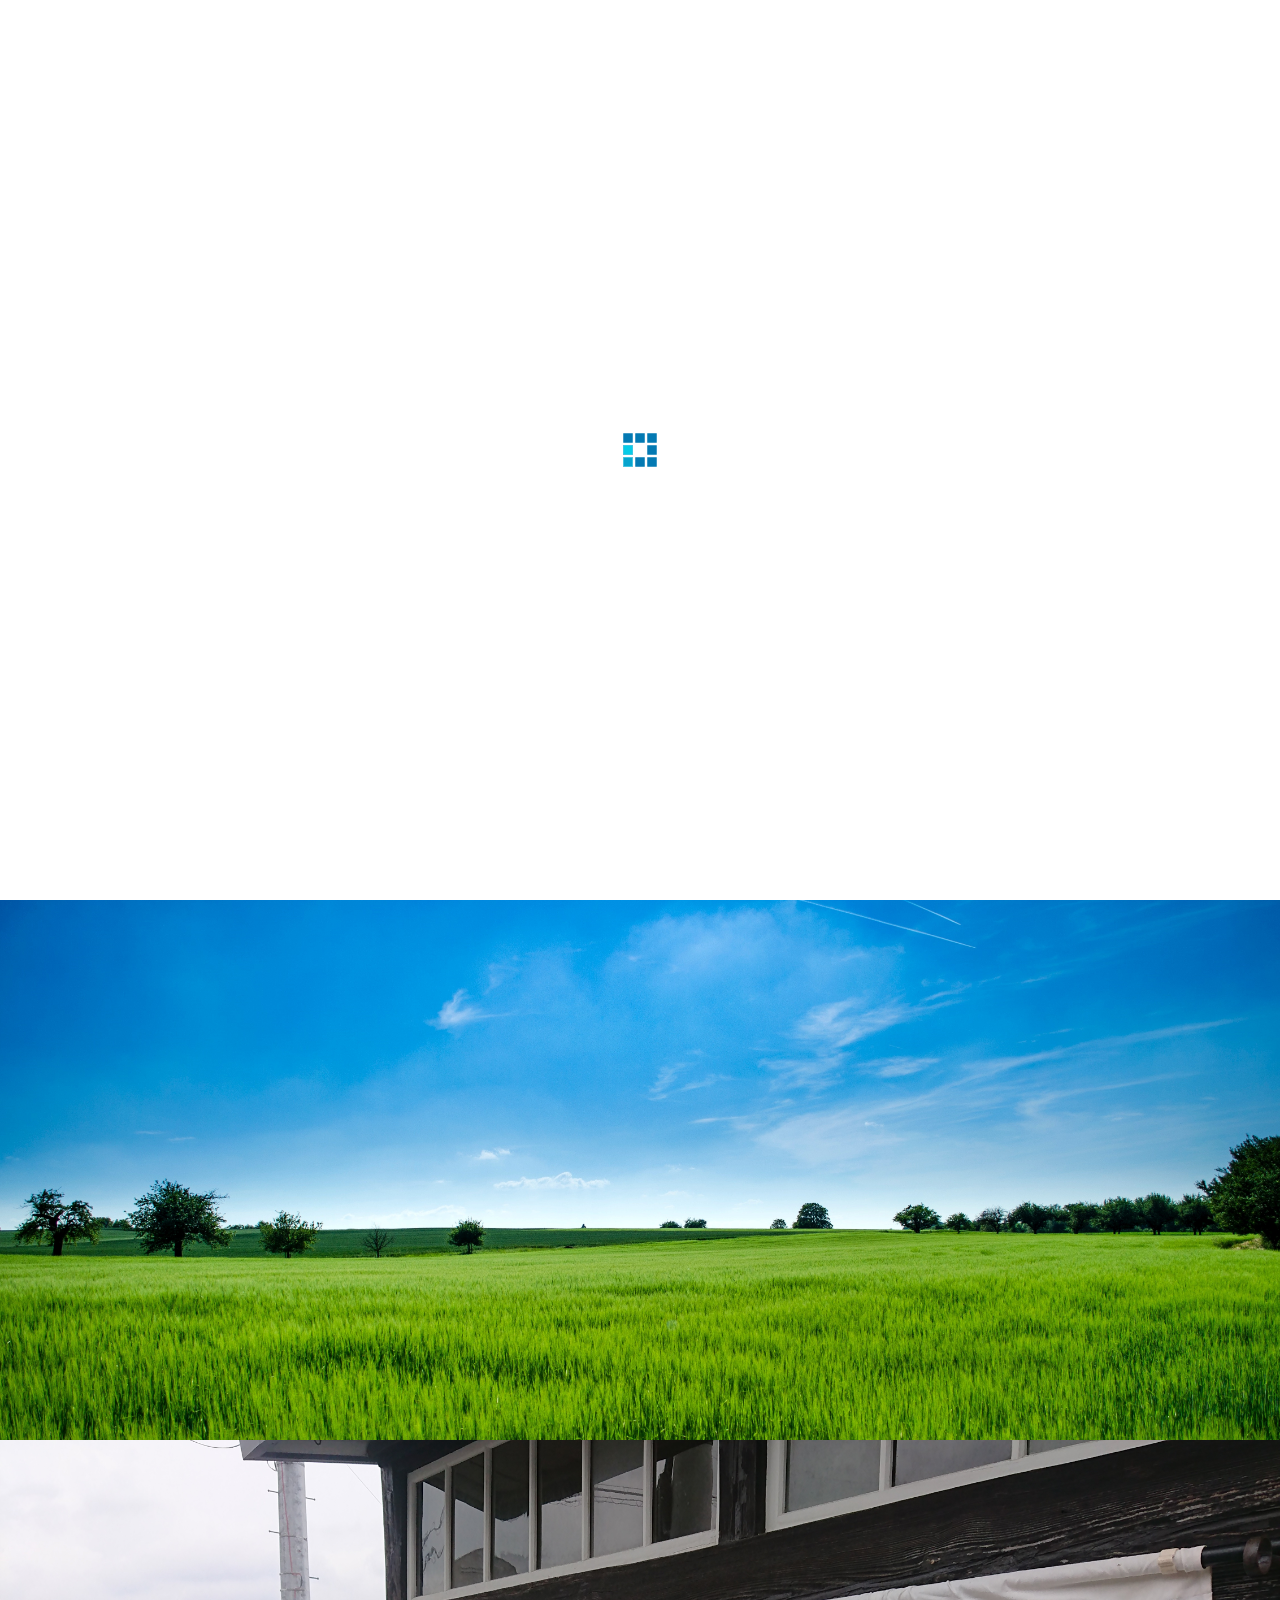
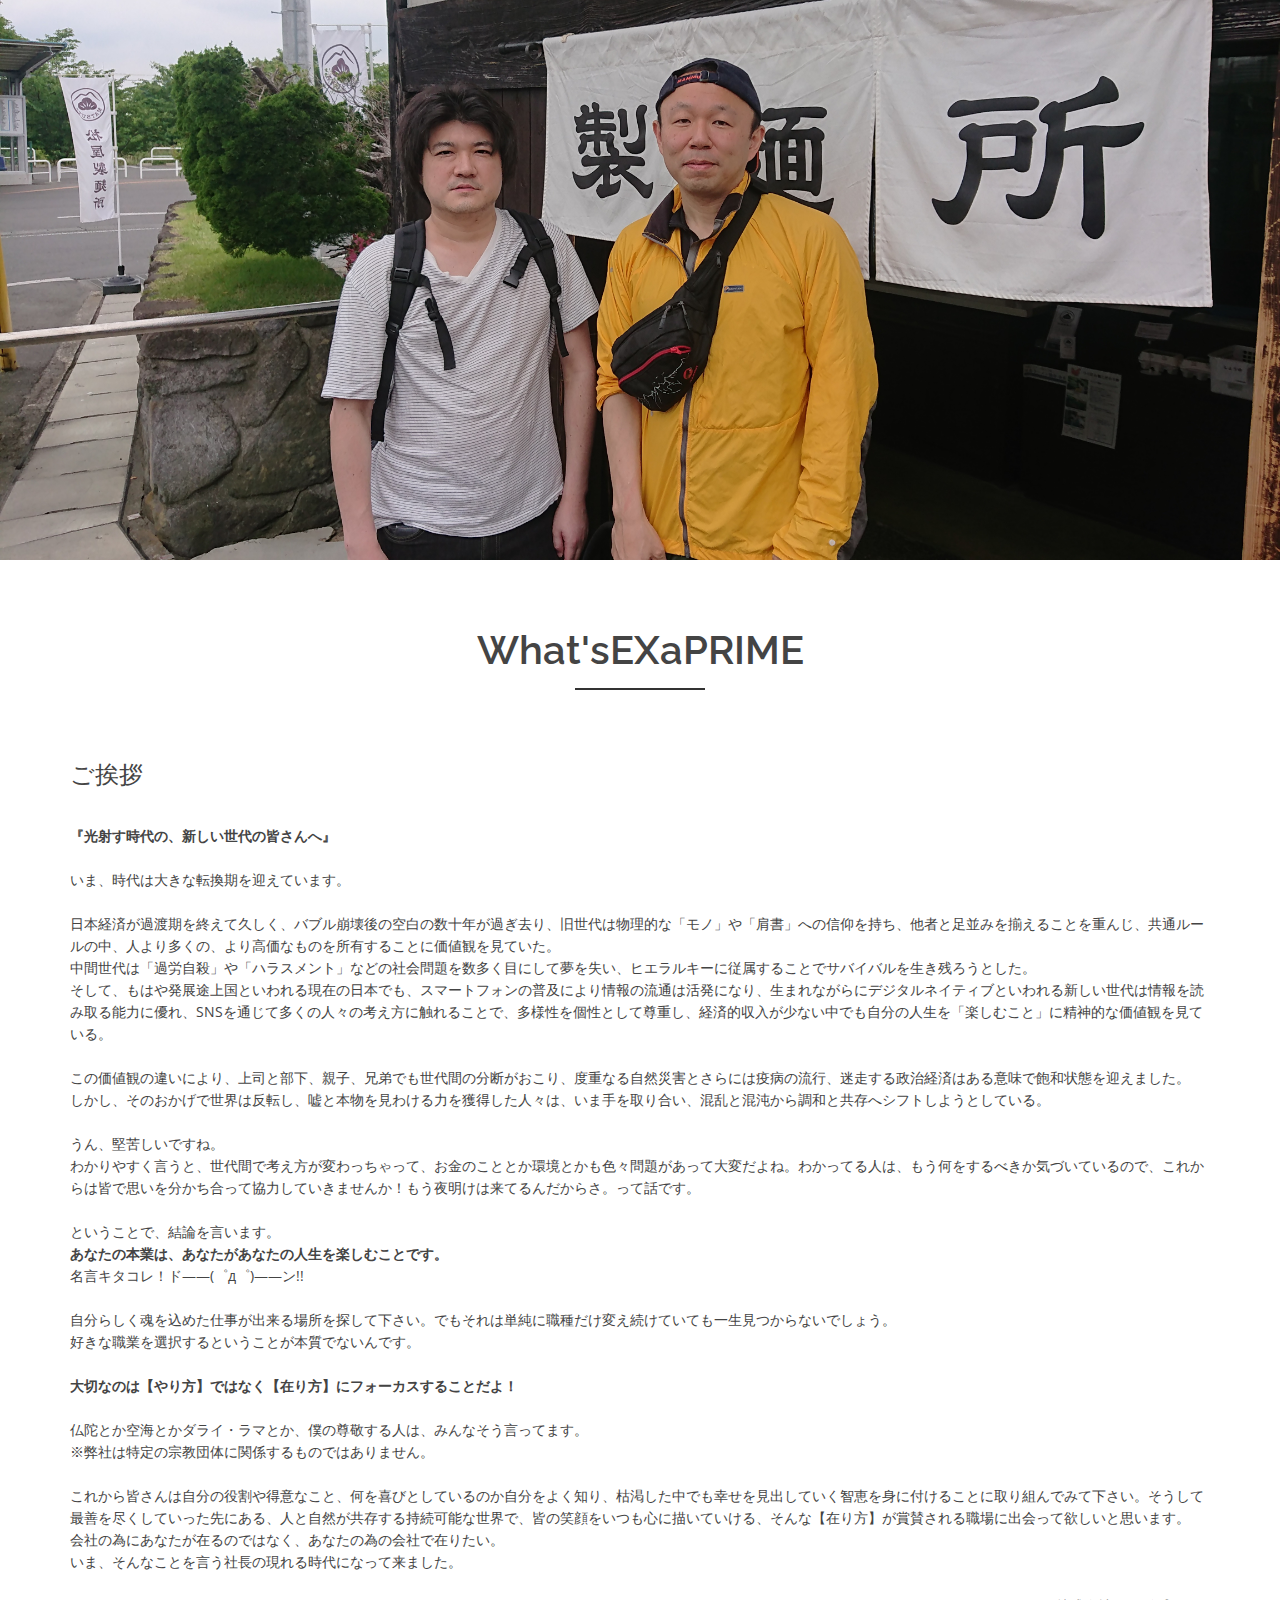
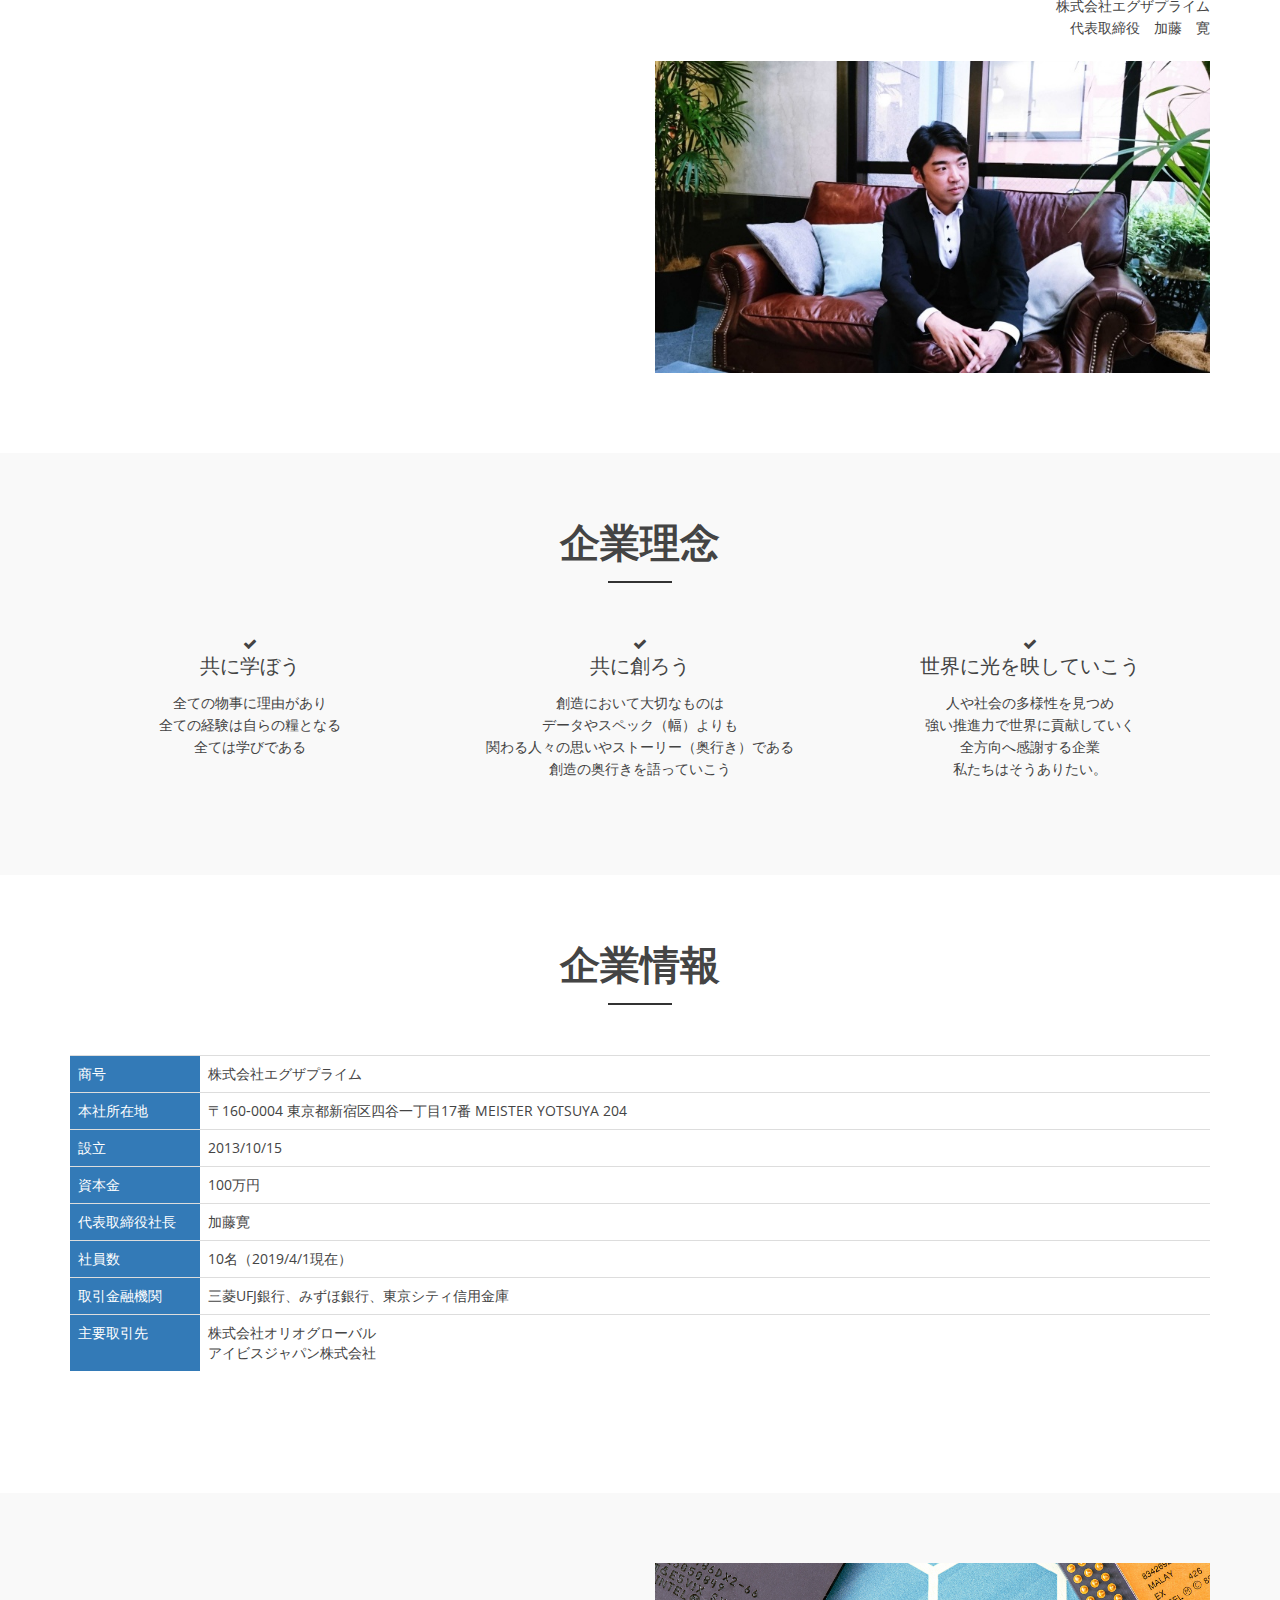
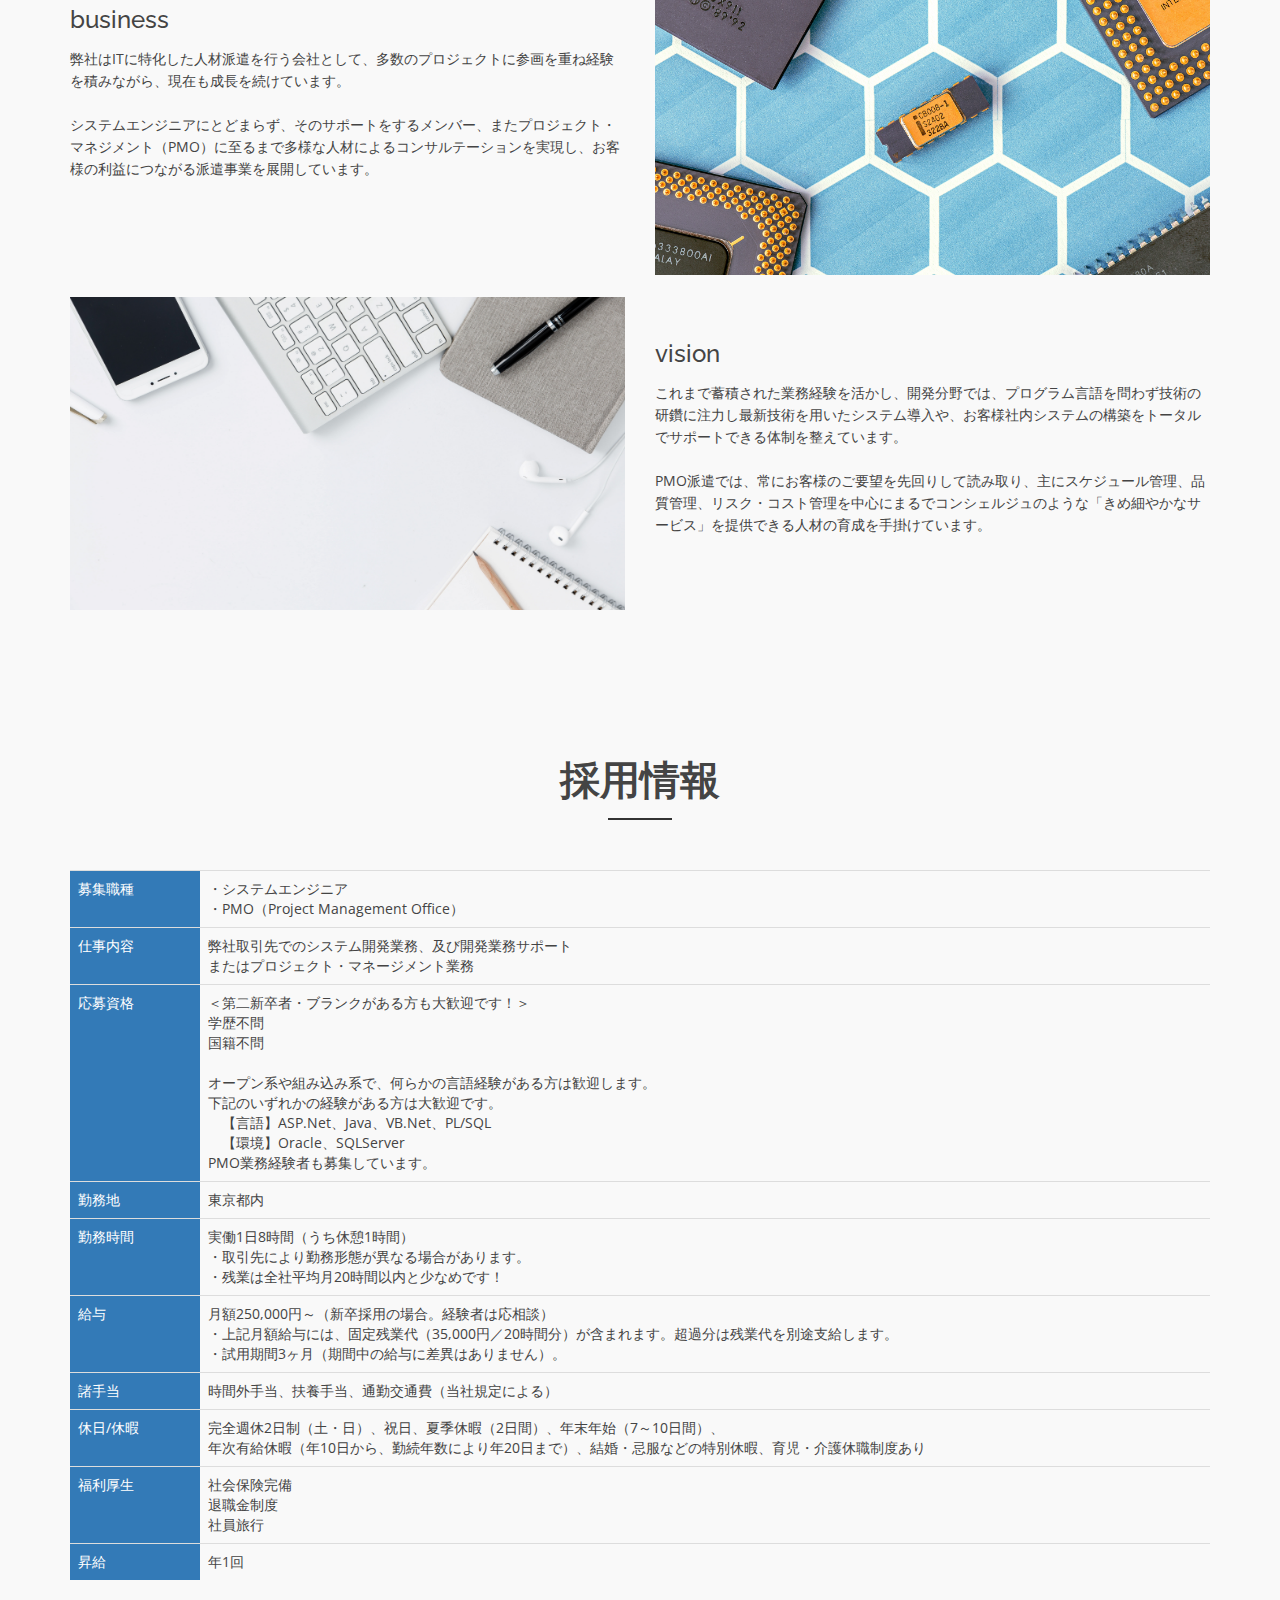
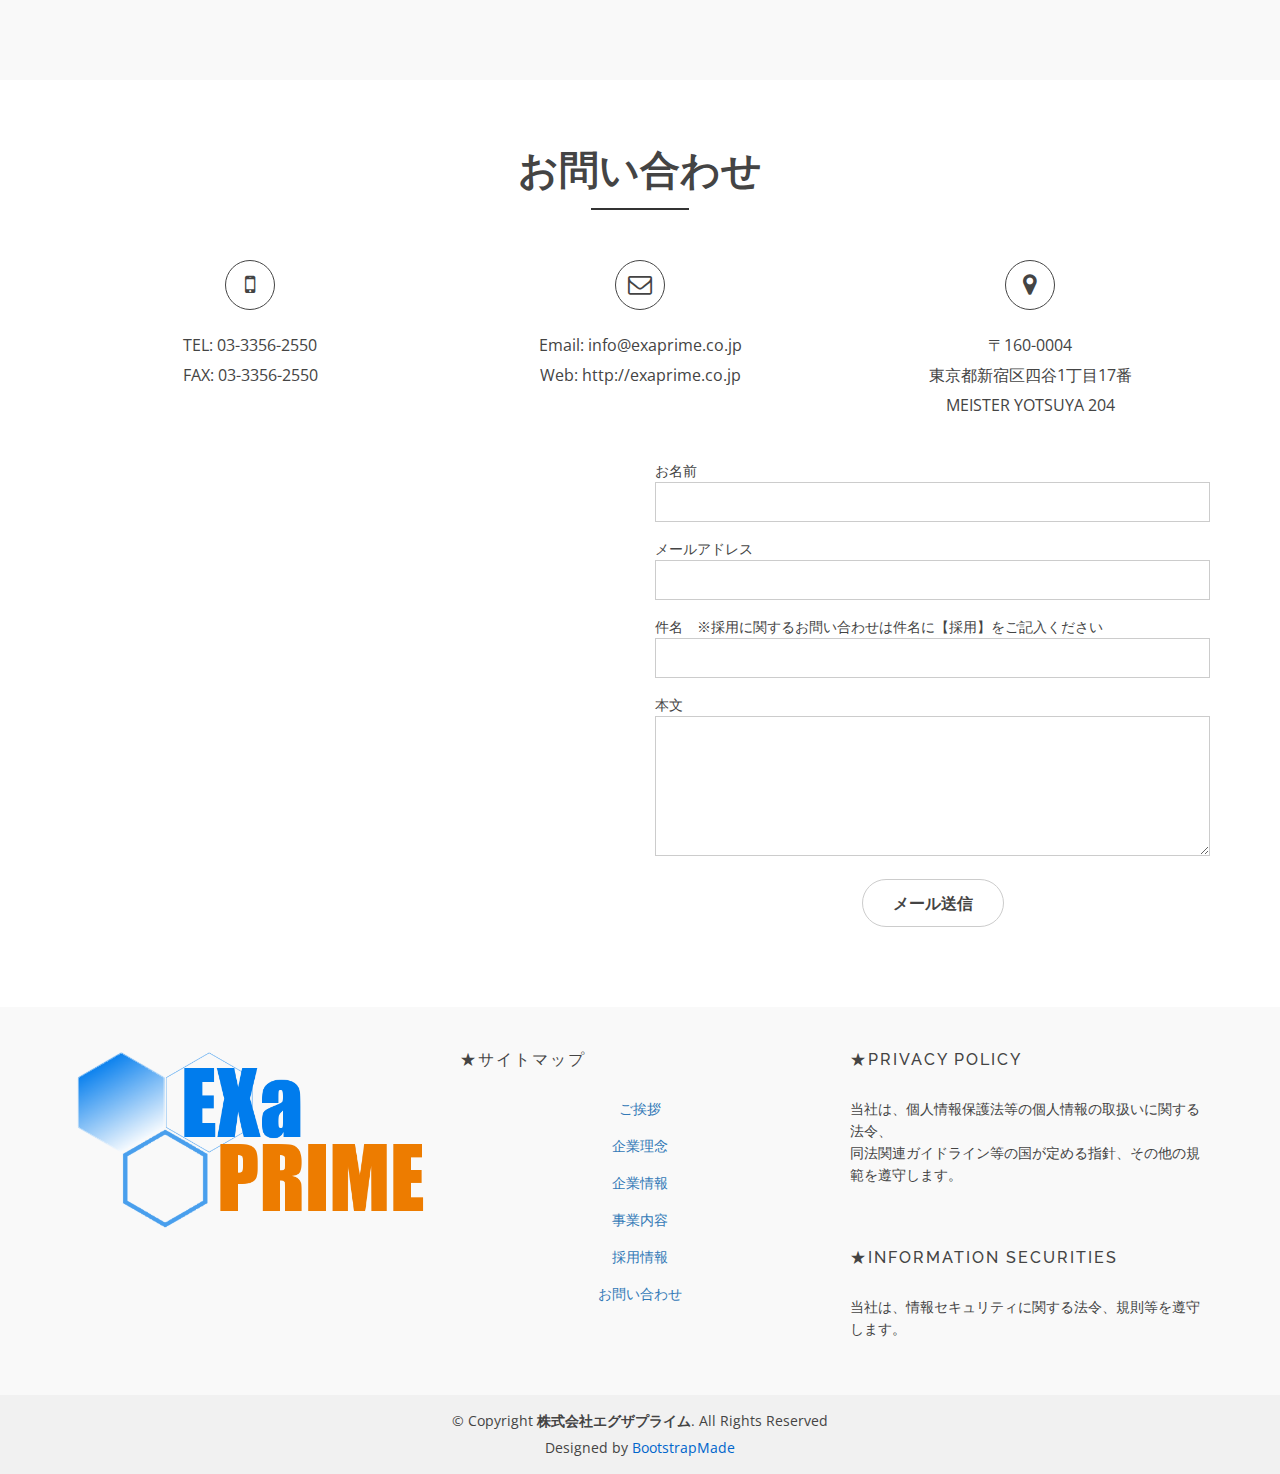
==== commit ace76a8a: "20200221本番" ====
--- a/index.html
+++ b/index.html
@@ -63,17 +63,18 @@
 
                                     <!-- Uncomment below if you prefer to use an image logo -->
                                     <img src="img/logo.png" alt="" title="">
-				    <p class="companyName">株式会社EXaPRIME</P>
+                                    <p class="companyName">
+                                    </P>
                                 </a>
                             </div>
                             <!-- Collect the nav links, forms, and other content for toggling -->
                             <div class="collapse navbar-collapse main-menu bs-example-navbar-collapse-1" id="navbar-example">
                                 <ul class="nav navbar-nav navbar-right">
                                     <li class="active">
-                                        <a class="page-scroll" href="#home">TOP</a>
+                                        <a class="page-scroll" href="#home"><strong>株式会社エグザプライム</strong></a>
                                     </li>
                                     <li>
-                                        <a class="page-scroll" href="#about">What's EXaPRIME</a>
+                                        <a class="page-scroll" href="#about">ご挨拶</a>
                                     </li>
                                     <li>
                                         <a class="page-scroll" href="#company1">企業理念</a>
@@ -84,14 +85,6 @@
                                     <li>
                                         <a class="page-scroll" href="#recruit">採用情報</a>
                                     </li>
-                                    <!--
-                                    <li class="dropdown"><a href="#recruit" class="dropdown-toggle" data-toggle="dropdown">採用情報<span class="caret"></span></a>
-                                        <ul class="dropdown-menu" role="menu">
-                                            <li><a href=#>キャリア採用</a></li>
-                                            <li><a href=#>採用FAQ</a></li>
-                                        </ul>
-                                    </li>
--->
                                     <li>
                                         <a class="page-scroll" href="#contact">お問い合わせ</a>
                                     </li>
@@ -193,7 +186,7 @@
     <!-- End Slider Area -->
 
     <!-- Start About area -->
-    <div id="about" class="about-area area-padding">
+    <div id="about" class="about-service area-padding">
         <div class="container">
             <div class="row">
                 <div class="col-md-12 col-sm-12 col-xs-12">
@@ -202,10 +195,54 @@
                     </div>
                 </div>
             </div>
+            <br>
             <div class="row">
                 <!-- single-well start-->
+                <!-- single-well end-->
+                <div class="col-md-12 col-sm-12 col-xs-12">
+                    <div class="well-left">
+                        <div class="single-well">
+                            <h4>ご挨拶</h4><br> <strong>『光射す時代の、新しい世代の皆さんへ』 </strong><br>
+                            <br> いま、時代は大きな転換期を迎えています。
+                            <br>
+                            <br> 日本経済が過渡期を終えて久しく、バブル崩壊後の空白の数十年が過ぎ去り、旧世代は物理的な「モノ」や「肩書」への信仰を持ち、他者と足並みを揃えることを重んじ、共通ルールの中、人より多くの、より高価なものを所有することに価値観を見ていた。
+                            <br> 中間世代は「過労自殺」や「ハラスメント」などの社会問題を数多く目にして夢を失い、ヒエラルキーに従属することでサバイバルを生き残ろうとした。
+                            <br> そして、もはや発展途上国といわれる現在の日本でも、スマートフォンの普及により情報の流通は活発になり、生まれながらにデジタルネイティブといわれる新しい世代は情報を読み取る能力に優れ、SNSを通じて多くの人々の考え方に触れることで、多様性を個性として尊重し、経済的収入が少ない中でも自分の人生を「楽しむこと」に精神的な価値観を見ている。<br>
+                            <br> この価値観の違いにより、上司と部下、親子、兄弟でも世代間の分断がおこり、度重なる自然災害とさらには疫病の流行、迷走する政治経済はある意味で飽和状態を迎えました。
+                            <br> しかし、そのおかげで世界は反転し、嘘と本物を見わける力を獲得した人々は、いま手を取り合い、混乱と混沌から調和と共存へシフトしようとしている。
+                            <br>
+                            <br> うん、堅苦しいですね。
+                            <br> わかりやすく言うと、世代間で考え方が変わっちゃって、お金のこととか環境とかも色々問題があって大変だよね。わかってる人は、もう何をするべきか気づいているので、これからは皆で思いを分かち合って協力していきませんか！もう夜明けは来てるんだからさ。って話です。
+                            <br>
+                            <br> ということで、結論を言います。
+                            <br> <strong>あなたの本業は、あなたがあなたの人生を楽しむことです。 </strong>
+                            <br> 名言キタコレ！ド――(゜д゜)――ン!!
+                            <br>
+                            <br> 自分らしく魂を込めた仕事が出来る場所を探して下さい。でもそれは単純に職種だけ変え続けていても一生見つからないでしょう。
+                            <br> 好きな職業を選択するということが本質でないんです。
+                            <br>
+                            <br> <strong>大切なのは【やり方】ではなく【在り方】にフォーカスすることだよ！</strong>
+                            <br>
+                            <br> 仏陀とか空海とかダライ・ラマとか、僕の尊敬する人は、みんなそう言ってます。
+                            <br> ※弊社は特定の宗教団体に関係するものではありません。
+                            <br>
+                            <br> これから皆さんは自分の役割や得意なこと、何を喜びとしているのか自分をよく知り、枯渇した中でも幸せを見出していく智恵を身に付けることに取り組んでみて下さい。そうして最善を尽くしていった先にある、人と自然が共存する持続可能な世界で、皆の笑顔をいつも心に描いていける、そんな【在り方】が賞賛される職場に出会って欲しいと思います。
+                            <br> 会社の為にあなたが在るのではなく、あなたの為の会社で在りたい。
+                            <br> いま、そんなことを言う社長の現れる時代になって来ました。
+                        </div><br>
+                        <div class="single-well" style="text-align:right">
+                            株式会社エグザプライム<br> 代表取締役　加藤　寛<br><br>
+                        </div>
+                    </div>
+                </div>
                 <div class="col-md-6 col-sm-6 col-xs-12">
                     <div class="well-left">
+                        <div class="single-well">
+                        </div>
+                    </div>
+                </div>
+                <div class="col-md-6 col-sm-6 col-xs-12">
+                    <div class="well-right">
                         <div class="single-well">
                             <a href="#">
                                 <img src="img/about/1.jpg" alt="">
@@ -213,148 +250,13 @@
                         </div>
                     </div>
                 </div>
-                <!-- single-well end-->
-                <div class="col-md-6 col-sm-6 col-xs-12">
-                    <div class="well-middle">
-                        <div class="single-well">
-                            <a href="#">
-                                <h4 class="sec-head">ご挨拶</h4>
-                            </a>
-                            <p>
-                                <div>
-                                    頂に向かう行動よりも、常日頃の山に対する主義（イズム）こそ大切なのではなかろうか。何事も、思索と実践の合致こそ、この世で最も尊いものであろう。
-                                    <BR/>
-                                    <BR/> 物を欲しいと思わぬ我が心の充実は登山だ。
-                                    <BR/> 単独行者よ、強くなれ！
-                                    <BR/> 成功だけじゃない。僕は失敗や挫折も共有したい
-                                    <BR/> クライマーという者は、所詮気の弱いロマンチストなのかも知れない
-                                </div>
-                            </p>
-                            <!--
-                            <ul>
-                                <li>
-                                    <div id='q_0009'></div>
-                                </li>
-                                <li>
-                                    <div id='q_0010'></div>
-                                </li>
-                                <li>
-                                    <div id='q_0011'></div>
-                                </li>
-                                <li>
-                                    <div id='q_0012'></div>
-                                </li>
-                            </ul>
--->
-                        </div>
-                    </div>
-                </div>
                 <!-- End col-->
             </div>
         </div>
     </div>
     <!-- End About area -->
 
-    <!-- Start Service area -->
-    <div id="services" class="services-area area-padding">
-        <div class="container">
-            <div class="row">
-                <div class="col-md-12 col-sm-12 col-xs-12">
-                    <div class="section-headline services-head text-center">
-                        <h2>メニュー</h2>
-                    </div>
-                </div>
-            </div>
-            <div class="row text-center">
-                <div class="services-contents">
-                    <!-- Start Left services -->
-                    <div class="col-md-4 col-sm-4 col-xs-12">
-                        <div class="about-move">
-                            <div class="services-details">
-                                <div class="single-services">
-                                    <a class="services-icon" href="#company1">
-                                        <i class="fa fa-building"></i>
-                                    </a>
-                                    <h4>企業理念</h4>
-                                </div>
-                            </div>
-                            <!-- end about-details -->
-                        </div>
-                    </div>
-                    <div class="col-md-4 col-sm-4 col-xs-12">
-                        <div class="about-move">
-                            <div class="services-details">
-                                <div class="single-services">
-                                    <a class="services-icon" href="#company2">
-                                        <i class="fa fa-address-card"></i>
-                                    </a>
-                                    <h4>企業情報</h4>
-                                </div>
-                            </div>
-                            <!-- end about-details -->
-                        </div>
-                    </div>
-                    <div class="col-md-4 col-sm-4 col-xs-12">
-                        <div class="about-move">
-                            <div class="services-details">
-                                <div class="single-services">
-                                    <a class="services-icon" href="#business">
-                                        <i class="fa fa-pencil"></i>
-                                    </a>
-                                    <h4>事業内容</h4>
-                                </div>
-                            </div>
-                            <!-- end about-details -->
-                        </div>
-                    </div>
-                    <div class="col-md-4 col-sm-4 col-xs-12">
-                        <!-- end col-md-4 -->
-                        <div class=" about-move">
-                            <div class="services-details">
-                                <div class="single-services">
-                                    <a class="services-icon" href="#partner">
-                                        <i class="fa fa-handshake-o"></i>
-                                    </a>
-                                    <h4>パートナー企業 </h4>
-                                </div>
-                            </div>
-                            <!-- end about-details -->
-                        </div>
-                    </div>
-                    <div class="col-md-4 col-sm-4 col-xs-12">
-                        <!-- end col-md-4 -->
-                        <div class=" about-move">
-                            <div class="services-details">
-                                <div class="single-services">
-                                    <a class="services-icon" href="#recruit">
-                                        <i class="fa fa-user"></i>
-                                    </a>
-                                    <h4>採用情報</h4>
-                                </div>
-                            </div>
-                            <!-- end about-details -->
-                        </div>
-                    </div>
-                    <!-- End Left services -->
-                    <div class="col-md-4 col-sm-4 col-xs-12">
-                        <!-- end col-md-4 -->
-                        <div class=" about-move">
-                            <div class="services-details">
-                                <div class="single-services">
-                                    <a class="services-icon" href="#contact">
-                                        <i class="fa fa-envelope"></i>
-                                    </a>
-                                    <h4>お問い合わせ</h4>
-                                </div>
-                            </div>
-                            <!-- end about-details -->
-                        </div>
-                    </div>
-                </div>
-            </div>
-        </div>
-    </div>
-    <!-- End Service area -->
+
 
     <!-- Start Contents area -->
     <div id="company1" class="about-area area-padding">
@@ -366,38 +268,47 @@
                     </div>
                 </div>
             </div>
-            <div id="companyInfo2">
-                <table class="table table-bordered">
-                    <tr>
-                        <td><H6>共に学ぼう</H6></td>                        
-                        <td>
-                            全ての物事に理由があり
-                            <BR/> 全ての経験は自らの糧となる
-                            <BR/> 全ては学びである</td>
-                    </tr>
-                    <tr>
-                        <td><H6>共に創ろう</H6></td>
-                        <td>
-                            創造において大切なものは
-                            <BR/> データやスペック（幅）よりも
-                            <BR/> 関わる人々の思いやストーリー（奥行き）である
-                            <BR/> 創造の奥行きを語っていこう    
-                        </td>
-                    </tr>
-                    <tr>
-                        <td><H6>世界に光を映していこう</H6></td>
-                        <td>
-                            人や社会の多様性を見つめ
-                            <BR/> 強い推進力で世界に貢献していく
-                            <BR/> 全方向へ感謝する企業
-                            <BR/>私たちはそうありたい。    
-                        </td>
-                    </tr>
-                </table>
-            </div>
-    	</div>
-    </div>	    
-    <div id="company2" class="about-area area-padding">
+            <div class="row" style="text-align: center;">
+                <div class="col-md-4 col-sm-4 col-xs-12">
+                    <ul>
+                        <li>
+                            <i class="fa fa-check"></i>
+                            <h5 id="conveying-meaning-to-assistive-technologies">共に学ぼう</h5>
+                        </li>
+                    </ul>
+                    <p>全ての物事に理由があり<br> 全ての経験は自らの糧となる
+                        <br> 全ては学びである
+                    </p>
+                </div>
+                <div class="col-md-4 col-sm-4 col-xs-12">
+                    <ul>
+                        <li>
+                            <i class="fa fa-check"></i>
+                            <h5 id="conveying-meaning-to-assistive-technologies">共に創ろう</h5>
+                        </li>
+                    </ul>
+                    <p>創造において大切なものは<br> データやスペック（幅）よりも
+                        <br> 関わる人々の思いやストーリー（奥行き）である
+                        <br> 創造の奥行きを語っていこう
+                    </p>
+                </div>
+                <div class="col-md-4 col-sm-4 col-xs-12">
+                    <ul>
+                        <li>
+                            <i class="fa fa-check"></i>
+                            <h5 id="conveying-meaning-to-assistive-technologies">世界に光を映していこう</h5>
+                        </li>
+                    </ul>
+                    <p>人や社会の多様性を見つめ<br> 強い推進力で世界に貢献していく
+                        <br> 全方向へ感謝する企業
+                        <br> 私たちはそうありたい。
+                    </p>
+                </div>
+            </div>
+        </div>
+    </div>
+    </div>
+    <div id="company2" class="about-service area-padding">
         <div class="container">
             <div class="row">
                 <div class="col-md-12 col-sm-12 col-xs-12">
@@ -407,37 +318,57 @@
                 </div>
             </div>
             <div id="companyInfo">
-                <table class="table table-bordered">
-                    <tr>
-                        <td>商号</td>
+                <table class="table table-sm" style="table-layout:fixed;">
+                    <tr>
+                        <td class="bg-primary" style="width:130px;">商号</td>
                         <td>株式会社エグザプライム</td>
                     </tr>
                     <tr>
-                        <td>本社所在地</td>
-                        <td>〒160‐0004　東京都新宿区四谷一丁目17番　MEISTER　YOTSUYA　204
-                        </td>
-                    </tr>
-                    <tr>
-                        <td>設立</td>
+                        <td class="bg-primary">本社所在地</td>
+                        <td>〒160‐0004 東京都新宿区四谷一丁目17番 MEISTER YOTSUYA 204
+                        </td>
+                    </tr>
+                    <tr>
+                        <td class="bg-primary">設立</td>
                         <td>2013/10/15</td>
                     </tr>
                     <tr>
-                        <td>資本金</td>
+                        <td class="bg-primary">資本金</td>
                         <td>100万円</td>
                     </tr>
                     <tr>
-                        <td>代表取締役社長</td>
+                        <td class="bg-primary">代表取締役社長</td>
                         <td>加藤寛</td>
                     </tr>
                     <tr>
-                        <td>社員数</td>
+                        <td class="bg-primary">社員数</td>
                         <td>10名（2019/4/1現在）</td>
                     </tr>
                     <tr>
-                        <td>取引金融機関</td>
+                        <td class="bg-primary">取引金融機関</td>
                         <td>三菱UFJ銀行、みずほ銀行、東京シティ信用金庫</td>
                     </tr>
+                    <tr>
+                        <td class="bg-primary">主要取引先</td>
+                        <td>株式会社オリオグローバル<br>アイビスジャパン株式会社</td>
+                    </tr>
                 </table>
+                <div class="col-md-6 col-sm-6 col-xs-12">
+                    <div class="well-left">
+                        <div class="single-well">
+                            <a href="#">
+                                <img src="img/group-of-person.jpg" alt="">
+                            </a>
+                        </div>
+                    </div>
+                </div>
+                <div class="col-md-6 col-sm-6 col-xs-12">
+                    <div class="well-right">
+                        <div class="single-well">
+                        </div>
+                    </div>
+                </div>
+
             </div>
         </div>
     </div>
@@ -445,58 +376,52 @@
     <div id="business" class="about-area area-padding">
         <div class="container">
             <div class="row">
-                <div class="col-md-12 col-sm-12 col-xs-12">
-                    <div class="section-headline text-center">
-                        <h2>事業内容</h2>
-                    </div>
-                </div>
-            </div>
-            <div id="businessInfo">
-                <table class="table table-bordered">
-                    <tr>
-                        <td><H6>business</H6></td>
-                        <td>弊社はITに特化した人材派遣を行う会社として、多数のプロジェクトに参画を重ね経験を積みながら、現在も成長を続けています。
-		            	<BR/>システムエンジニアにとどまらず、そのサポートをするメンバー、またプロジェクト・マネジメント（PMO）に至るまで
-            			<BR/>多様な人材によるコンサルテーションを実現し、お客様の利益につながる派遣事業を展開しています。
-                    </tr>
-                    <tr>
-                        <td><H6>vision</H6></td>
-                        <td>これまで蓄積された業務経験を活かし、開発分野では、プログラム言語を問わず技術の研鑽に注力し
-            			<BR/>最新技術を用いたシステム導入や、お客様社内システムの構築をトータルでサポートできる体制を整えています。
-            			<BR/>PMO派遣では、常にお客様のご要望を先回りして読み取り、主にスケジュール管理、品質管理、リスク・コスト管理を中心に
-            			<BR/>まるでコンシェルジュのような「きめ細やかなサービス」を提供できる人材の育成を手掛けています。
-                    </tr>
-                </table>
-            </div>
+                <div class="col-md-6 col-sm-6 col-xs-12">
+                    <div class="well-left">
+                        <div class="single-well">
+                            <br><br>
+                            <h4>business</h4>
+                            弊社はITに特化した人材派遣を行う会社として、多数のプロジェクトに参画を重ね経験を積みながら、現在も成長を続けています。<br>
+                            <br>システムエンジニアにとどまらず、そのサポートをするメンバー、またプロジェクト・マネジメント（PMO）に至るまで多様な人材によるコンサルテーションを実現し、お客様の利益につながる派遣事業を展開しています。
+                        </div>
+                    </div>
+                </div>
+                <div class="col-md-6 col-sm-6 col-xs-12">
+                    <div class="well-right">
+                        <div class="single-well">
+                            <a href="#">
+                                <img src="img/business.jpg" alt="">
+                            </a>
+                        </div>
+                    </div>
+                </div>
+                <!-- End col-->
+            </div><br>
+            <div class="row">
+                <div class="col-md-6 col-sm-6 col-xs-12">
+                    <div class="well-right">
+                        <div class="single-well">
+                            <a href="#">
+                                <img src="img/vision.jpg" alt="">
+                            </a>
+                        </div>
+                    </div>
+                </div>
+                <div class="col-md-6 col-sm-6 col-xs-12">
+                    <div class="well-left">
+                        <div class="single-well">
+                            <br><br>
+                            <h4>vision</h4>
+                            これまで蓄積された業務経験を活かし、開発分野では、プログラム言語を問わず技術の研鑽に注力し最新技術を用いたシステム導入や、お客様社内システムの構築をトータルでサポートできる体制を整えています。<br>
+                            <br>PMO派遣では、常にお客様のご要望を先回りして読み取り、主にスケジュール管理、品質管理、リスク・コスト管理を中心にまるでコンシェルジュのような「きめ細やかなサービス」を提供できる人材の育成を手掛けています。
+                        </div>
+                    </div>
+                </div>
+                <!-- End col-->
+            </div>
+
         </div>
     </div>
-
-    <div id="partner" class="about-area area-padding">
-        <div class="container">
-            <div class="row">
-                <div class="col-md-12 col-sm-12 col-xs-12">
-                    <div class="section-headline text-center">
-                        <h2>パートナー企業</h2>
-                    </div>
-                </div>
-            </div>
-            <div id="businessInfo">
-                <table class="table table-bordered">
-                    <tr>
-                        <td>
-                            <H6>株式会社オリオグローバル</H6>
-                        </td>
-                    </tr>
-                    <tr>
-                        <td>
-                            <H6>アイビスジャパン株式会社</H6>
-                        </td>
-                    </tr>
-                </table>
-            </div>
-        </div>
-    </div>
-
     <div id="recruit" class="about-area area-padding">
         <div class="container">
             <div class="row">
@@ -507,71 +432,75 @@
                 </div>
             </div>
             <div id="companyInfo">
-                <table class="table table-bordered">
-                    <tr>
-                        <td>募集職種</td>
-                        <td>オープン系や組み込み系で、何らかの言語経験がある方は歓迎します。
-                            <BR/>下記のいずれかの経験がある方は大歓迎です。
-                            <BR/>　【言語】ASP.Net、Java、VB.Net、PL/SQL
-                            <BR/>　【環境】Oracle、SQLServer
-                            <BR/>PMO業務経験者も募集しています。
-                        </td>
-                    </tr>
-                    <tr>
-                        <td>応募資格</td>
+                <table class="table table-sm" style="table-layout:fixed;">
+                    <tr>
+                        <td class="bg-primary" style="width:130px;">募集職種</td>
+                        <td>
+                            ・システムエンジニア
+                            <br>・PMO（Project Management Office）
+                        </td>
+                    </tr>
+                    <tr>
+                        <td class="bg-primary">仕事内容</td>
+                        </td>
+                        <td>
+                            弊社取引先でのシステム開発業務、及び開発業務サポート
+                            <br>またはプロジェクト・マネージメント業務
+                        </td>
+                    </tr>
+                    <tr>
+                        <td class="bg-primary">応募資格</td>
                         <td>
                             ＜第二新卒者・ブランクがある方も大歓迎です！＞
-                                <BR/>学歴不問
-                                <BR/>国籍不問
-                                <BR/>
-                        </td>
-                    </tr>
-                    <tr>
-                        <td>仕事内容</td>
-                        <td>・システム開発
-                            <BR/>・PMO（Project Management Office）
-                        </td>
-                    </tr>
-
-                    <tr>
-                        <td>勤務地</td>
+                            <br>学歴不問
+                            <br>国籍不問
+                            <br>
+                            <br>オープン系や組み込み系で、何らかの言語経験がある方は歓迎します。
+                            <br>下記のいずれかの経験がある方は大歓迎です。
+                            <br>　【言語】ASP.Net、Java、VB.Net、PL/SQL
+                            <br>　【環境】Oracle、SQLServer
+                            <br>PMO業務経験者も募集しています。
+                        </td>
+                    </tr>
+                    <tr>
+                        <td class="bg-primary">勤務地</td>
                         <td>東京都内</td>
                     </tr>
                     <tr>
-                        <td>勤務時間</td>
+                        <td class="bg-primary">勤務時間</td>
                         <td>実働1日8時間（うち休憩1時間）
-                            <BR/>・取引先により勤務形態が異なる場合があります。
-                            <BR/>・残業は全社平均月20時間以内と少なめです！
-                        </td>
-                    </tr>
-                    <tr>
-                        <td>給与</td>
+                            <br>・取引先により勤務形態が異なる場合があります。
+                            <br>・残業は全社平均月20時間以内と少なめです！
+                        </td>
+                    </tr>
+                    <tr>
+                        <td class="bg-primary">給与</td>
                         <td>月額250,000円～（新卒採用の場合。経験者は応相談）
-                            <BR/>・上記月額給与には、固定残業代（35,000円／20時間分）が含まれます。超過分は残業代を別途支給します。
-                            <BR/>・試用期間3ヶ月（期間中の給与に差異はありません）。
-                        </td>
-                    </tr>
-                    <tr>
-                        <td>諸手当</td>
+                            <br>・上記月額給与には、固定残業代（35,000円／20時間分）が含まれます。超過分は残業代を別途支給します。
+                            <br>・試用期間3ヶ月（期間中の給与に差異はありません）。
+                        </td>
+                    </tr>
+                    <tr>
+                        <td class="bg-primary">諸手当</td>
                         <td>時間外手当、扶養手当、通勤交通費（当社規定による）</td>
                     </tr>
                     <tr>
-                        <td>休日/休暇</td>
+                        <td class="bg-primary">休日/休暇</td>
                         <td>完全週休2日制（土・日）、祝日、夏季休暇（2日間）、年末年始（7～10日間）、
-                            <BR/>年次有給休暇（年10日から、勤続年数により年20日まで）、結婚・忌服などの特別休暇、育児・介護休職制度あり
-                        </td>
-                    </tr>
-                    <tr>
-                        <td>福利厚生</td>
+                            <br>年次有給休暇（年10日から、勤続年数により年20日まで）、結婚・忌服などの特別休暇、育児・介護休職制度あり
+                        </td>
+                    </tr>
+                    <tr>
+                        <td class="bg-primary">福利厚生</td>
                         <td>社会保険完備
-                            <BR/>退職金制度
-                            <BR/>社員旅行
-                        </td>
-                    </tr>
-　                  <tr>
-                        <td>昇給</td>
+                            <br>退職金制度
+                            <br>社員旅行
+                        </td>
+                    </tr>
+                    <tr>
+                        <td class="bg-primary">昇給</td>
                         <td>年1回</td>
-                    </tr>			
+                    </tr>
                 </table>
             </div>
         </div>
@@ -628,7 +557,6 @@
                     </div>
                 </div>
                 <div class="row">
-
                     <!-- Start Google Map -->
                     <div class="col-md-6 col-sm-6 col-xs-12">
                         <!-- Start Map -->
@@ -641,27 +569,26 @@
                     <!-- Start  contact -->
                     <div class="col-md-6 col-sm-6 col-xs-12">
                         <div class="form contact-form">
-                            <div id="sendmessage">Your message has been sent. Thank you!</div>
+                            <div id="sendmessage">お問い合わせありがとうございました。</div>
                             <div id="errormessage"></div>
-                            <form action="" method="post" role="form" class="contactForm">
+                            <form id="contactForm" role="form" class="contactForm">
                                 <div class="form-group">
-                                    お名前<input type="text" name="name" class="form-control" id="name" placeholder="Your Name" data-rule="minlen:4" data-msg="Please enter at least 4 chars" OnChange="WriteMail(this.form)" />
+                                    お名前<input type="text" name="entry.241049714" class="form-control" id="name" />
                                     <div class="validation"></div>
                                 </div>
                                 <div class="form-group">
-                                    あなたのメールアドレス<input type="email" class="form-control" name="from" id="from" placeholder="Your Email" data-rule="email" data-msg="Please enter a valid email" OnChange="WriteMail(this.form)" />
+                                    メールアドレス<input type="email" class="form-control" name="entry.1666449298" id="from" />
                                     <div class="validation"></div>
                                 </div>
                                 <div class="form-group">
-                                    件名　※採用に関するお問い合わせの場合、件名に【採用】をご記入ください<input type="text" class="form-control" name="subject" id="subject" placeholder="Subject" data-rule="minlen:4" data-msg="Please enter at least 8 chars of subject" OnChange="WriteMail(this.form)"
-                                    />
+                                    件名　※採用に関するお問い合わせは件名に【採用】をご記入ください<input type="text" class="form-control" name="entry.616571143" id="subject" />
                                     <div class="validation"></div>
                                 </div>
                                 <div class="form-group">
-                                    本文<textarea class="form-control" name="message" rows="5" data-rule="required" data-msg="Please write something for us" placeholder="Message" OnChange="WriteMail(this.form)"></textarea>
+                                    本文<textarea class="form-control" name="entry.845270144" rows="5"></textarea>
                                     <div class="validation"></div>
                                 </div>
-                                <div class="text-center"><button type="submit">メール送信</button></div>
+                                <div class="text-center"><button type="submit" disabled>メール送信</button></div>
                             </form>
                         </div>
                     </div>
@@ -683,79 +610,48 @@
                                 <div class="footer-logo">
                                     <img src="img/logo_f.png" alt="" title="">
                                 </div>
-                                <p style="text-align: center;"><a class="page-scroll" href="#about">エグザプライムについて</a></p>
+                                <!-- <div class="footer-icons">
+                                    <ul>
+                                        <li>
+                                            <a href="https://www.facebook.com/%E6%A0%AA%E5%BC%8F%E4%BC%9A%E7%A4%BE%E3%82%A8%E3%82%B0%E3%82%B6%E3%83%97%E3%83%A9%E3%82%A4%E3%83%A0-867926203241776/"><i class="fa fa-facebook"></i></a>
+                                        </li>
+
+                                    </ul>ｓ
+                                </div> -->
+                            </div>
+                        </div>
+                    </div>
+                    <div class="col-md-4 col-sm-4 col-xs-12">
+                        <div class="footer-content">
+                            <div class="footer-head">
+                                <h4>★サイトマップ</h4>
+                                <p style="text-align: center;"><a class="page-scroll" href="#about">ご挨拶</a></p>
                                 <p style="text-align: center;"><a class="page-scroll" href="#company1">企業理念</a></p style="text-align: center;">
                                 <p style="text-align: center;"><a class="page-scroll" href="#company2">企業情報</a></p style="text-align: center;">
                                 <p style="text-align: center;"><a class="page-scroll" href="#business">事業内容</a></p style="text-align: center;">
                                 <p style="text-align: center;"><a class="page-scroll" href="#recruit">採用情報</a></p style="text-align: center;">
-                                <p style="text-align: center;"><a class="page-scroll" href="#partner">パートナー企業</a></p style="text-align: center;">
                                 <p style="text-align: center;"><a class="page-scroll" href="#contact">お問い合わせ</a></p style="text-align: center;">
-
-                                <div class="footer-icons">
-                                    <ul>
-                                        <li>
-                                            <a href="https://www.facebook.com/%E6%A0%AA%E5%BC%8F%E4%BC%9A%E7%A4%BE%E3%82%A8%E3%82%B0%E3%82%B6%E3%83%97%E3%83%A9%E3%82%A4%E3%83%A0-867926203241776/"><i class="fa fa-facebook"></i></a>
-                                        </li>
-                                        <!--
-                                        <li>
-                                            <a href="#"><i class="fa fa-google"></i></a>
-                                        </li>
-                                        <li>
-                                            <a href="#"><i class="fa fa-pinterest"></i></a>
-                                        </li>
-                                        <li>
-                                            <a href="#"><i class="fa fa-twitter"></i></a>
-                                        </li>
--->
-                                    </ul>
-                                </div>
-
-                            </div>
-                        </div>
-                    </div>
-
+                            </div>
+                        </div>
+                    </div>
                     <!-- end single footer -->
-                    <div class="col-md-7 col-sm-5 col-xs-14">
+                    <div class="col-md-4 col-sm-4 col-xs-12">
                         <div class="footer-content">
                             <div class="footer-head">
                                 <h4>★Privacy Policy</h4>
                                 <p>
                                     当社は、個人情報保護法等の個人情報の取扱いに関する法令、
-                                    <BR/> 同法関連ガイドライン等の国が定める指針、その他の規範を遵守します。
+                                    <br> 同法関連ガイドライン等の国が定める指針、その他の規範を遵守します。
                                 </p>
-                                <BR/>
-                                <BR/>
+                                <br>
+                                <br>
                                 <h4>★Information securities</h4>
                                 <p>
                                     当社は、情報セキュリティに関する法令、規則等を遵守します。
                                 </p>
-                                <div class="footer-contacts">
-                                    <!--
-                                    <p><span>Tel:</span> 03-3356-2550</p>
-                                    <p><span>Email:</span> info@exaprime.co.jp</p>
--->
-                                </div>
-                            </div>
-                        </div>
-                    </div>
-                    <!-- end single footer -->
-                    <!--
-                    <div class="col-md-4 col-sm-4 col-xs-12">
-                        <div class="footer-content">
-                            <div class="footer-head">
-                                <h4>Instagram</h4>
-                                <div class="flicker-img">
-                                    <a href="#"><img src="img/portfolio/1.jpg" alt=""></a>
-                                    <a href="#"><img src="img/portfolio/2.jpg" alt=""></a>
-                                    <a href="#"><img src="img/portfolio/3.jpg" alt=""></a>
-                                    <a href="#"><img src="img/portfolio/4.jpg" alt=""></a>
-                                    <a href="#"><img src="img/portfolio/5.jpg" alt=""></a>
-                                    <a href="#"><img src="img/portfolio/6.jpg" alt=""></a>
-                                </div>
-                            </div>
-                        </div>
-                    </div>
--->
+                            </div>
+                        </div>
+                    </div>
                 </div>
             </div>
         </div>
@@ -769,12 +665,6 @@
                             </p>
                         </div>
                         <div class="credits">
-                            <!--
-                All the links in the footer should remain intact.
-                You can delete the links only if you purchased the pro version.
-                Licensing information: https://bootstrapmade.com/license/
-                Purchase the pro version with working PHP/AJAX contact form: https://bootstrapmade.com/buy/?theme=eBusiness
-              -->
                             Designed by <a href="https://bootstrapmade.com/">BootstrapMade</a>
                         </div>
                     </div>
@@ -811,7 +701,7 @@
 
 
     <!-- JavaScript Libraries -->
-    <script src="lib/jquery/jquery.min.js"></script>
+    <script src="https://code.jquery.com/jquery-3.4.1.min.js" integrity="sha256-CSXorXvZcTkaix6Yvo6HppcZGetbYMGWSFlBw8HfCJo=" crossorigin=" anonymous"></script>
     <script src="lib/bootstrap/js/bootstrap.min.js"></script>
     <script src="lib/owlcarousel/owl.carousel.min.js"></script>
     <script src="lib/venobox/venobox.min.js"></script>
@@ -823,10 +713,39 @@
     <script src="lib/appear/jquery.appear.js"></script>
     <script src="lib/isotope/isotope.pkgd.min.js"></script>
 
-    <!-- Contact Form JavaScript File -->
-    <script src="contactform/contactform.js"></script>
-
     <script src="js/main.js"></script>
+    <script type="text/javascript">
+        $(function() {
+            $("#contactForm").submit(function(event) {
+                // hidden項目を取得
+                var name = $("#name").val();
+                var from = $("#from").val();
+                var subject = $("#subject").val();
+                var message = $("#message").val();
+                // googleフォームにPOST
+                $.ajax({
+                    url: "https://docs.google.com/forms/u/0/d/e/1FAIpQLSfhehBv5I9Oi2t91Ayi96nnI-RWI3KU6B9ruFNbsh4uf2slUQ/formResponse",
+                    data: {
+                        "entry.241049714": name,
+                        "entry.1666449298": from,
+                        "entry.616571143": subject,
+                        "entry.845270144": message
+                    },
+                    type: "POST",
+                    dataType: "xml",
+                    statusCode: {
+                        0: function() {
+                            console.log("success");
+                        },
+                        200: function() {
+                            alert("errorMsg")
+                        }
+                    }
+                })
+                event.preventDefault();
+            });
+        });
+    </script>
 </body>
 
-</html>
+</html>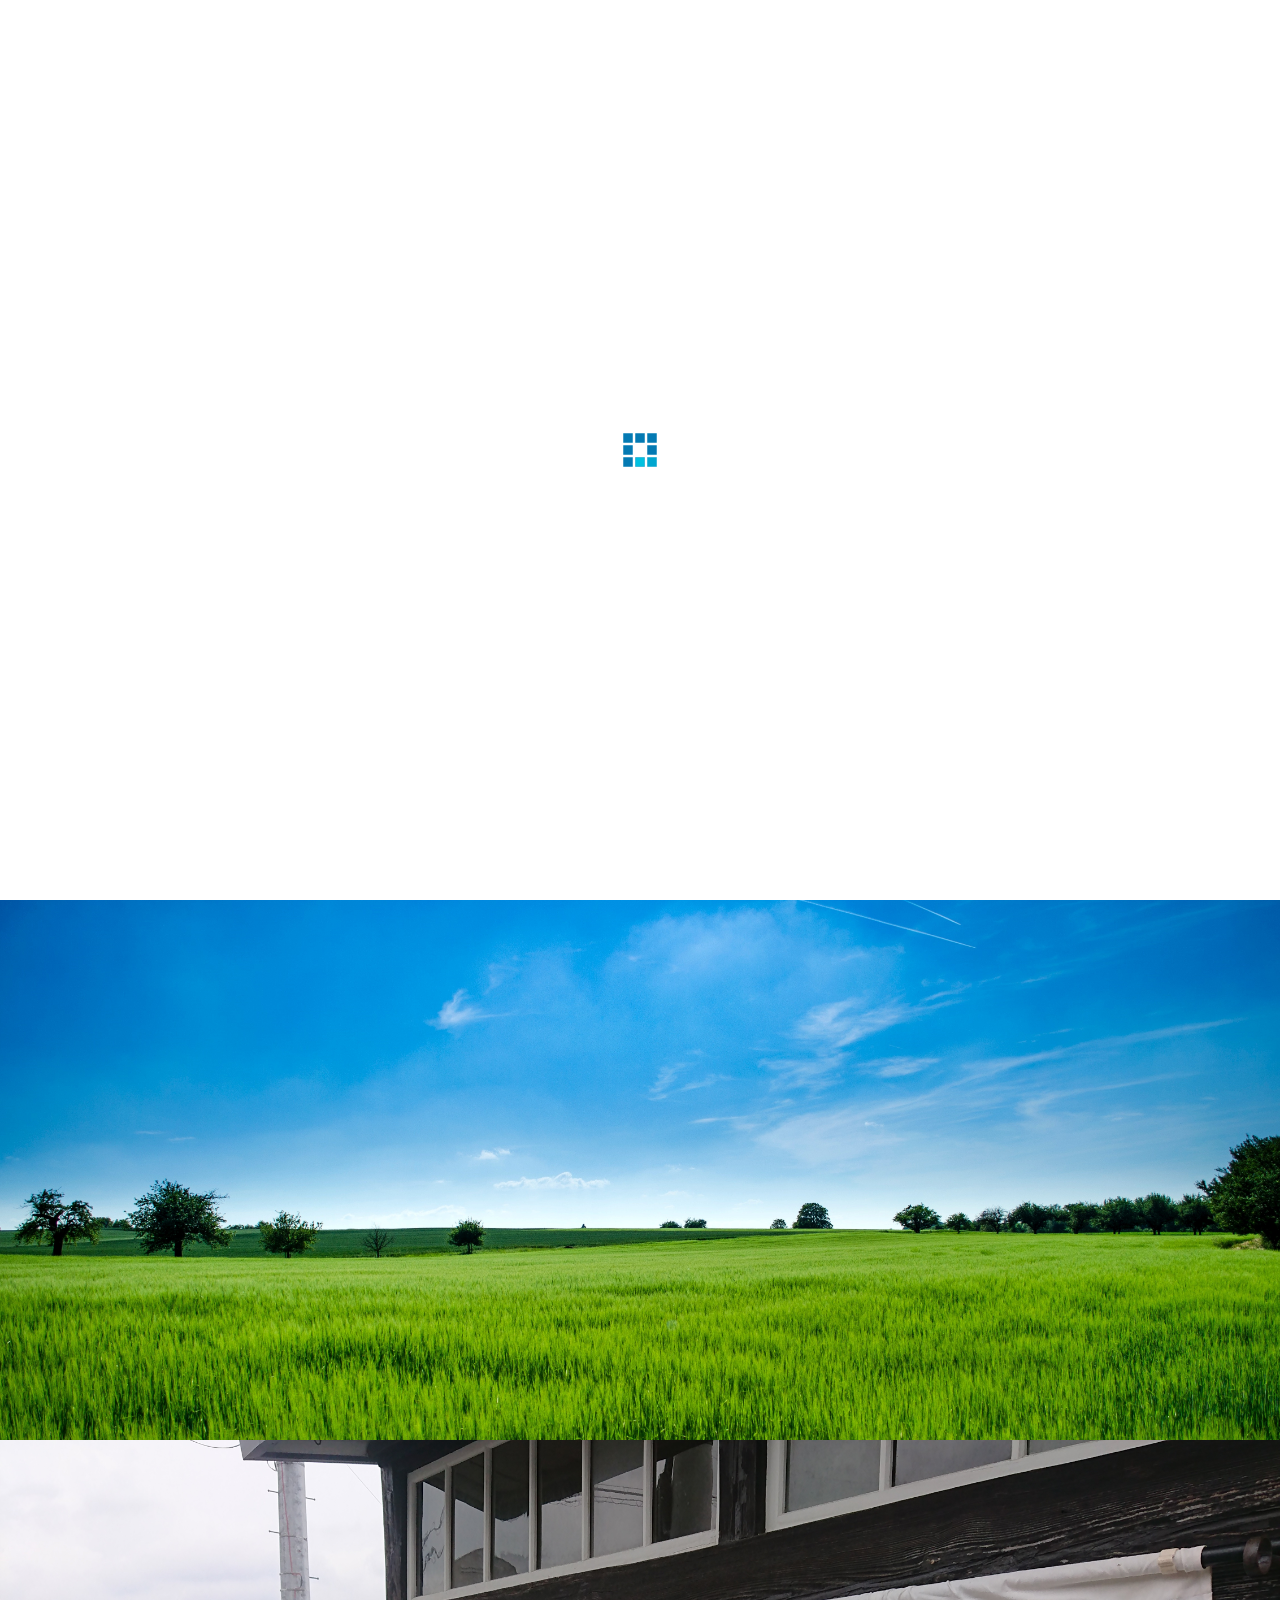
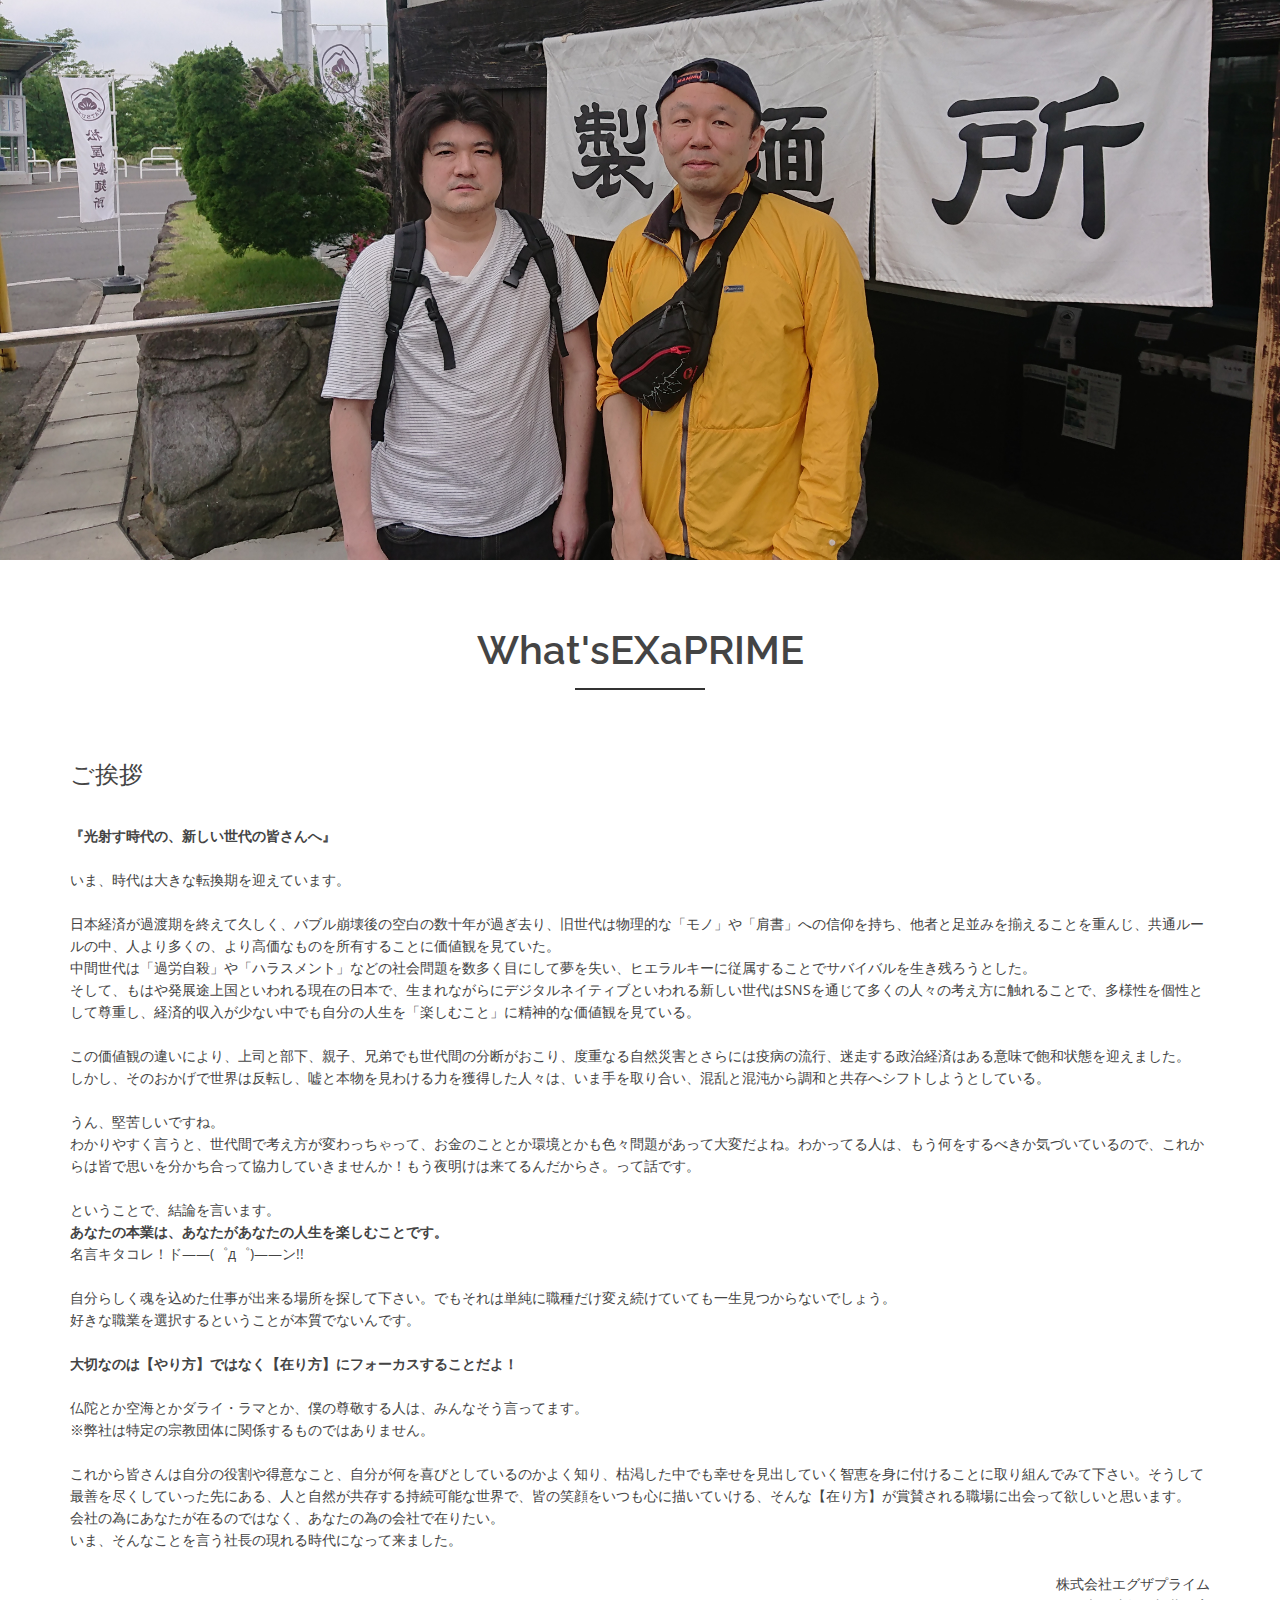
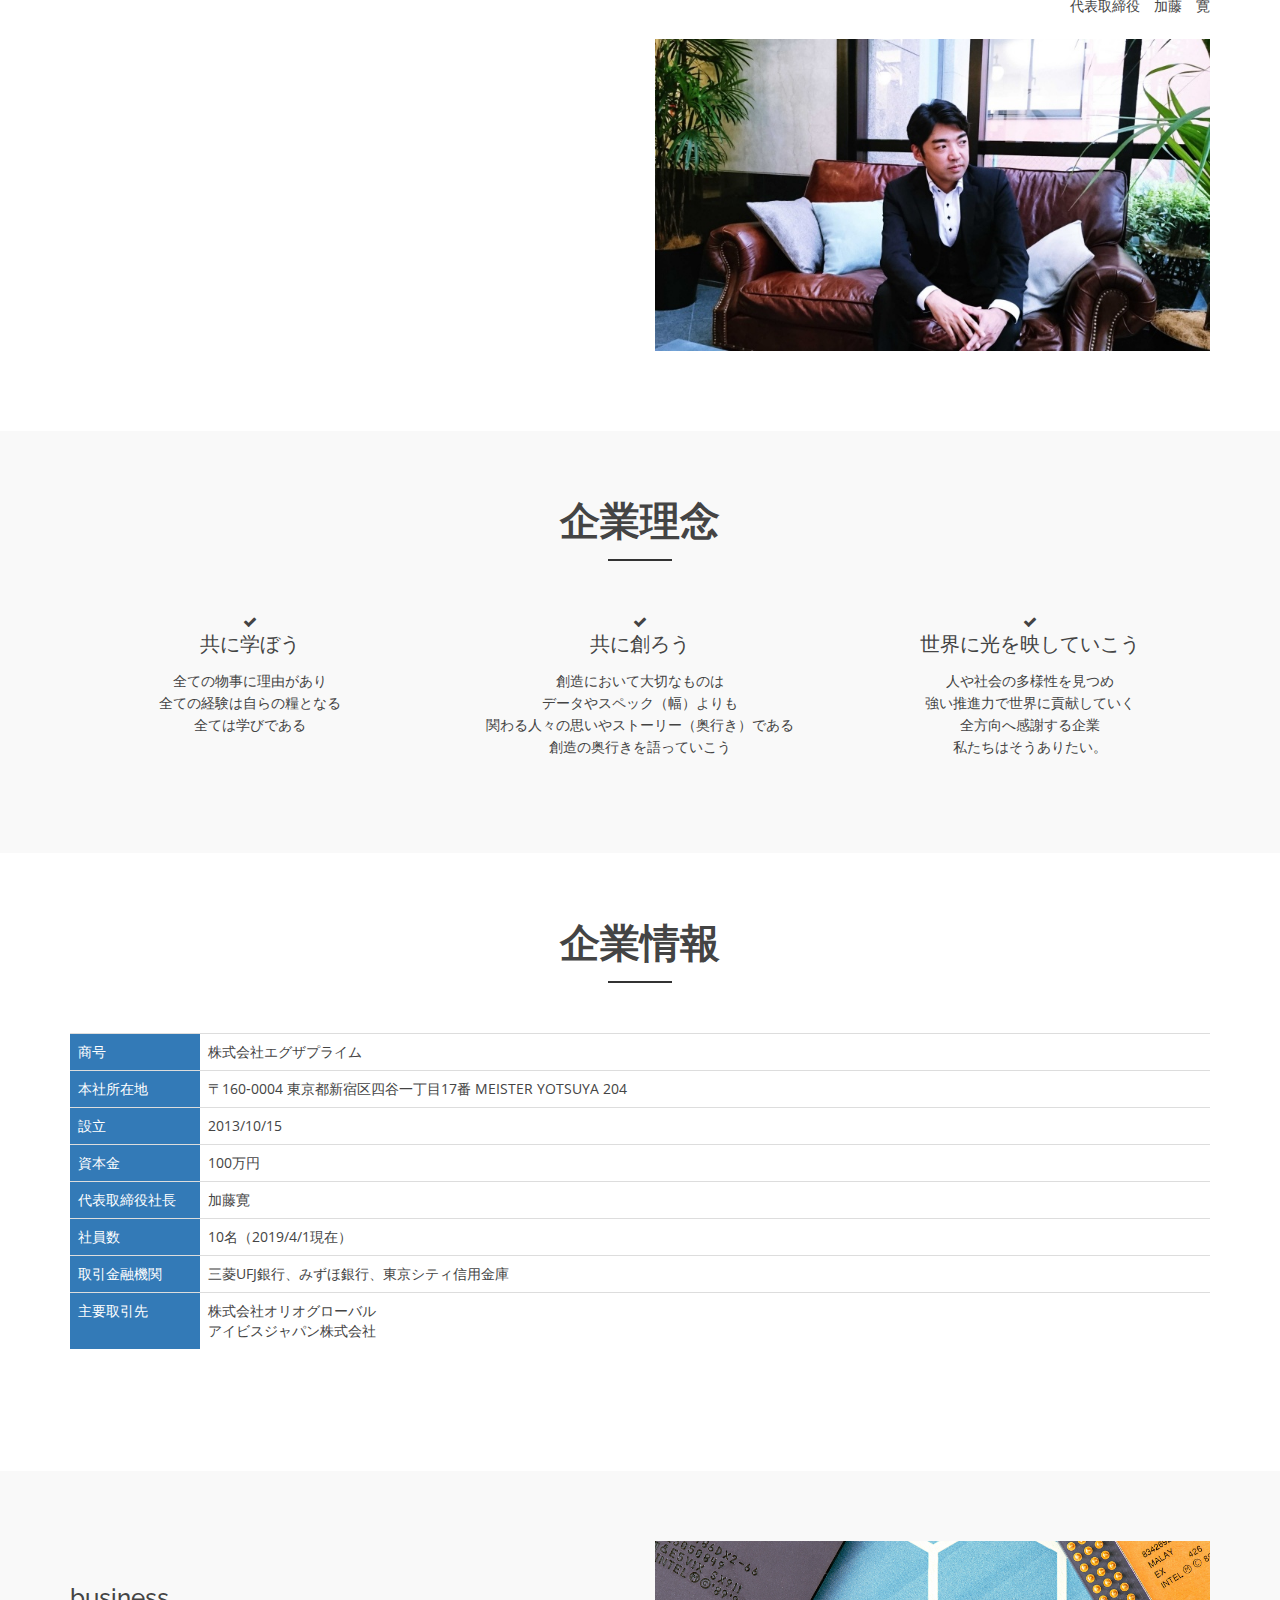
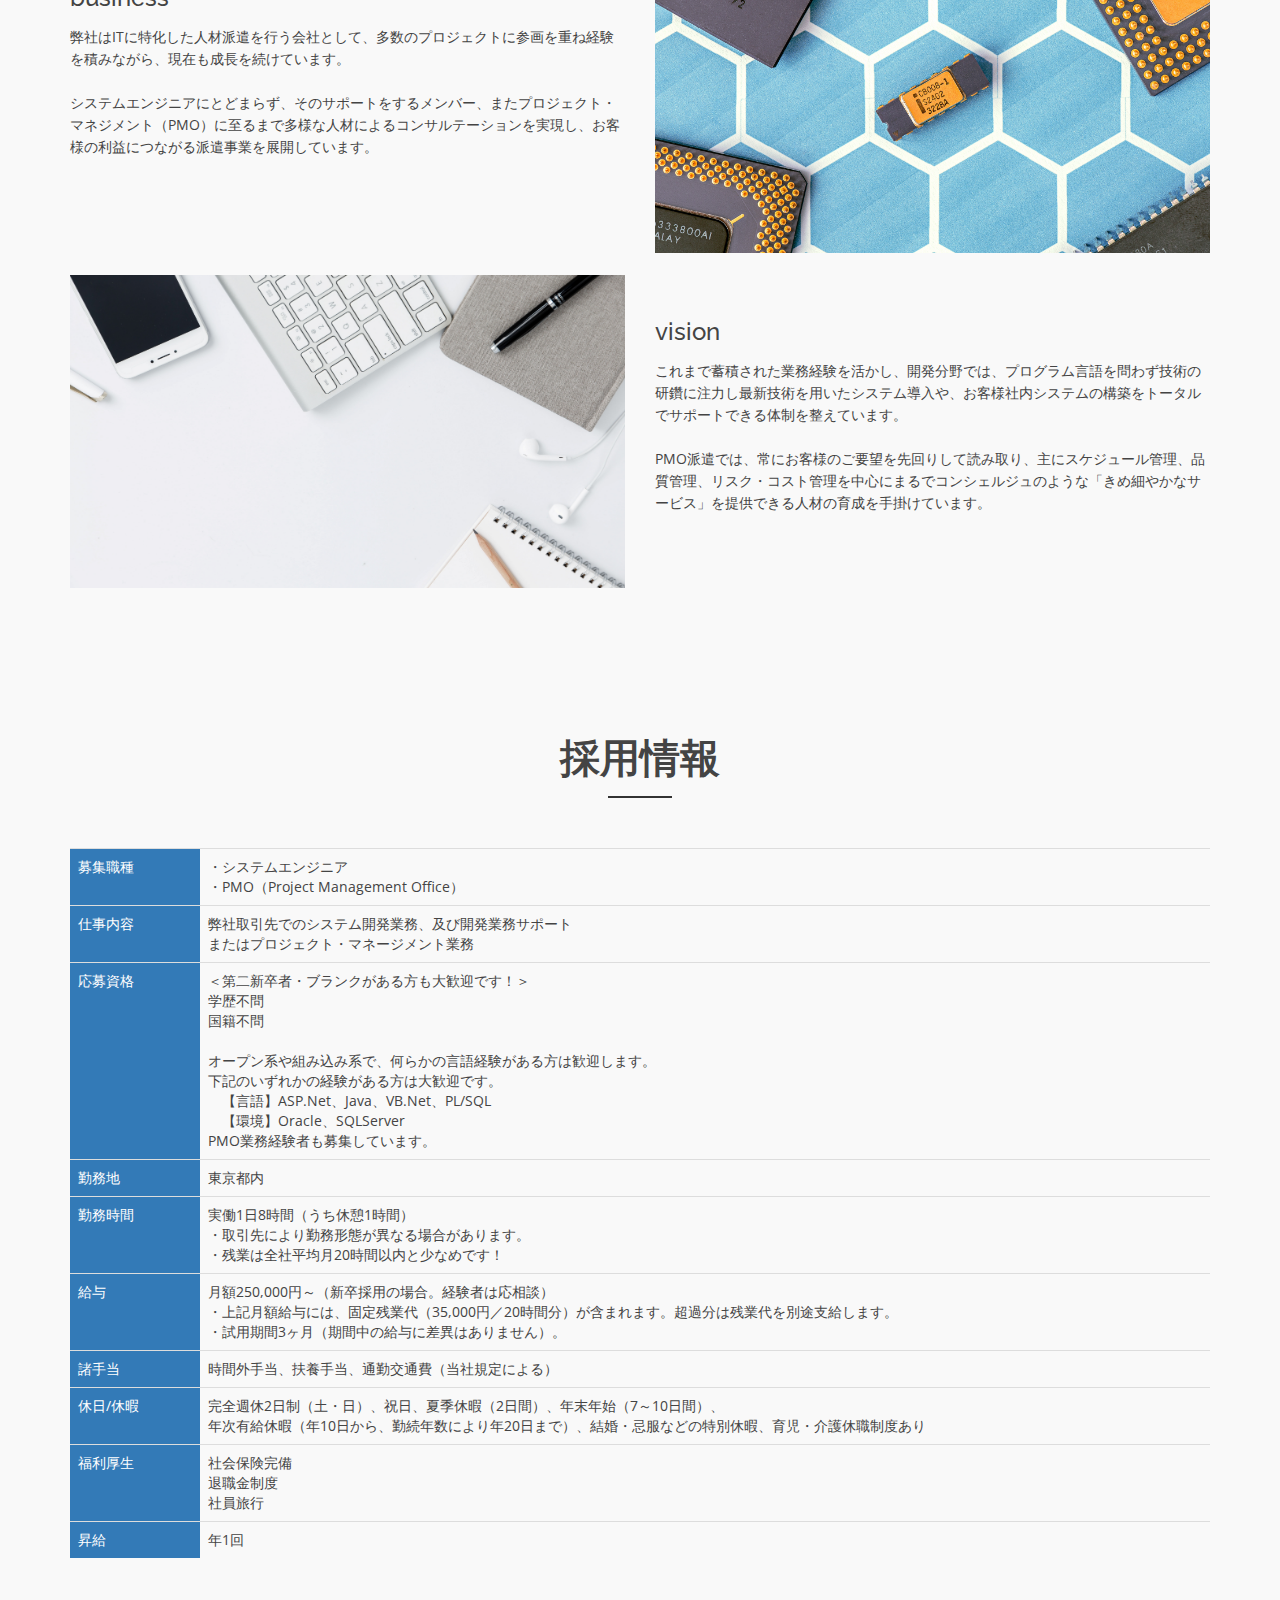
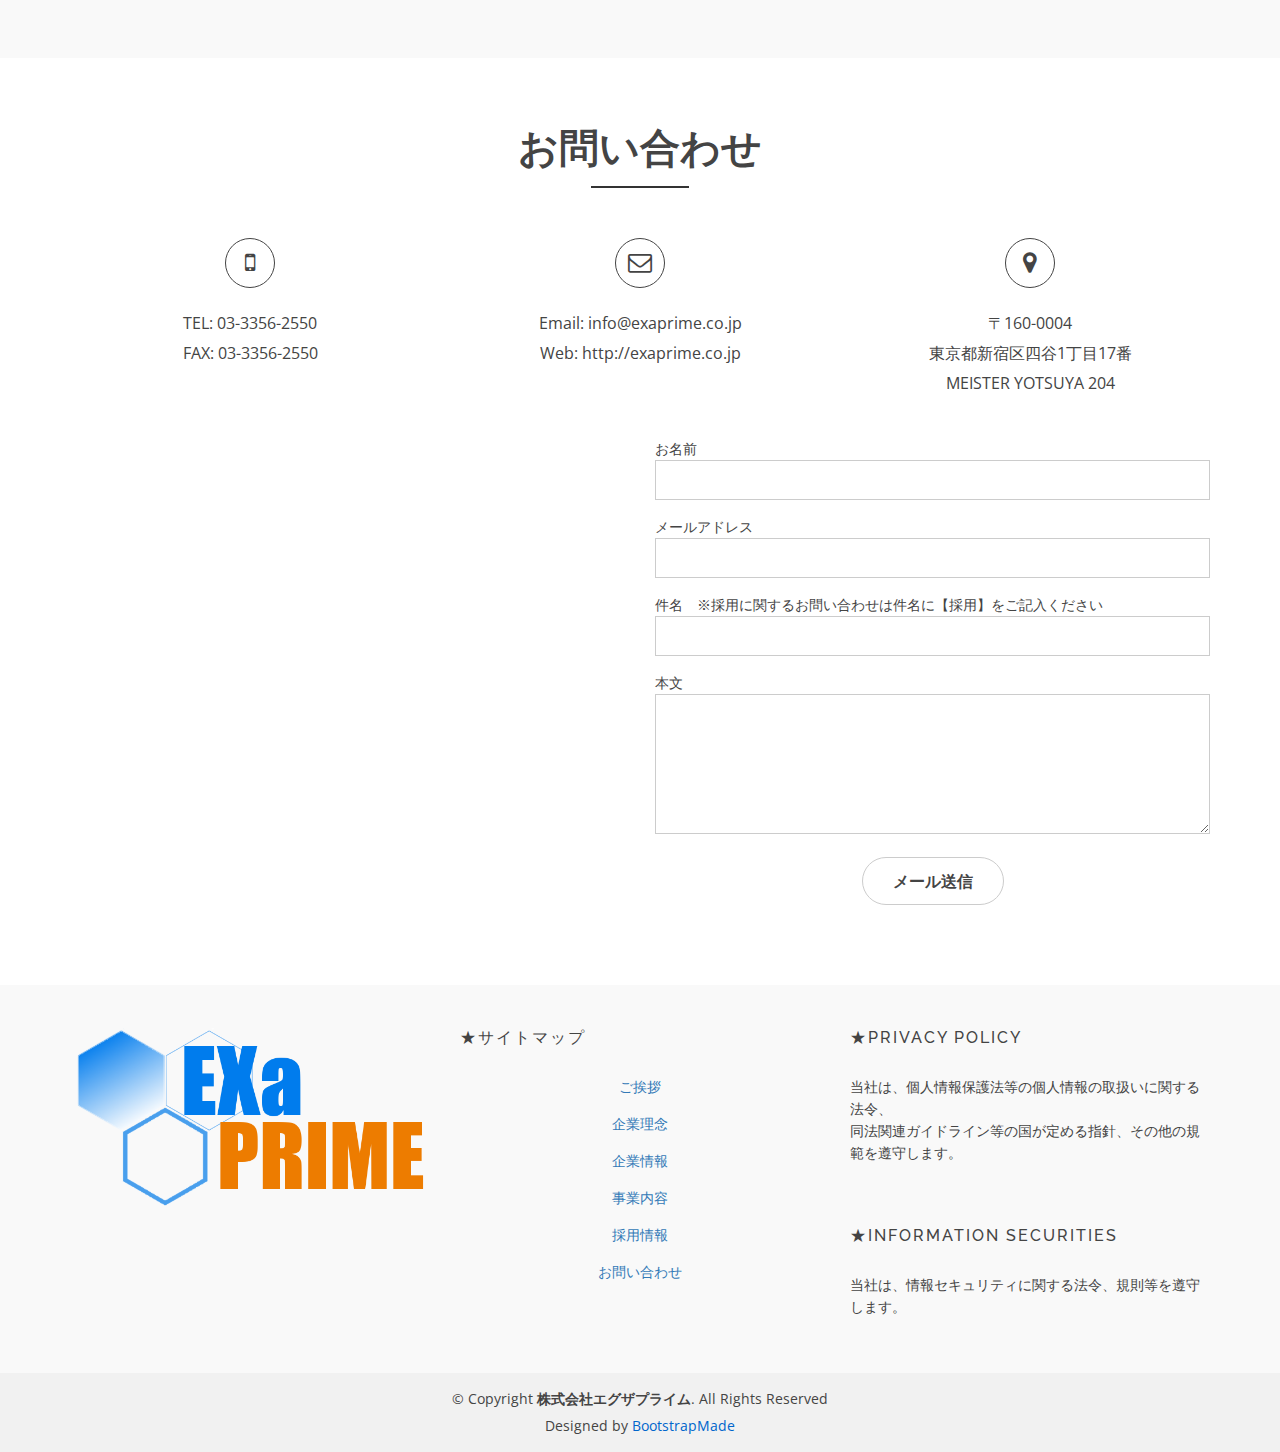
==== commit e47016b7: "ああああ" ====
--- a/index.html
+++ b/index.html
@@ -207,7 +207,7 @@
                             <br>
                             <br> 日本経済が過渡期を終えて久しく、バブル崩壊後の空白の数十年が過ぎ去り、旧世代は物理的な「モノ」や「肩書」への信仰を持ち、他者と足並みを揃えることを重んじ、共通ルールの中、人より多くの、より高価なものを所有することに価値観を見ていた。
                             <br> 中間世代は「過労自殺」や「ハラスメント」などの社会問題を数多く目にして夢を失い、ヒエラルキーに従属することでサバイバルを生き残ろうとした。
-                            <br> そして、もはや発展途上国といわれる現在の日本でも、スマートフォンの普及により情報の流通は活発になり、生まれながらにデジタルネイティブといわれる新しい世代は情報を読み取る能力に優れ、SNSを通じて多くの人々の考え方に触れることで、多様性を個性として尊重し、経済的収入が少ない中でも自分の人生を「楽しむこと」に精神的な価値観を見ている。<br>
+                            <br> そして、もはや発展途上国といわれる現在の日本で、生まれながらにデジタルネイティブといわれる新しい世代はSNSを通じて多くの人々の考え方に触れることで、多様性を個性として尊重し、経済的収入が少ない中でも自分の人生を「楽しむこと」に精神的な価値観を見ている。<br>
                             <br> この価値観の違いにより、上司と部下、親子、兄弟でも世代間の分断がおこり、度重なる自然災害とさらには疫病の流行、迷走する政治経済はある意味で飽和状態を迎えました。
                             <br> しかし、そのおかげで世界は反転し、嘘と本物を見わける力を獲得した人々は、いま手を取り合い、混乱と混沌から調和と共存へシフトしようとしている。
                             <br>
@@ -226,7 +226,7 @@
                             <br> 仏陀とか空海とかダライ・ラマとか、僕の尊敬する人は、みんなそう言ってます。
                             <br> ※弊社は特定の宗教団体に関係するものではありません。
                             <br>
-                            <br> これから皆さんは自分の役割や得意なこと、何を喜びとしているのか自分をよく知り、枯渇した中でも幸せを見出していく智恵を身に付けることに取り組んでみて下さい。そうして最善を尽くしていった先にある、人と自然が共存する持続可能な世界で、皆の笑顔をいつも心に描いていける、そんな【在り方】が賞賛される職場に出会って欲しいと思います。
+                            <br> これから皆さんは自分の役割や得意なこと、自分が何を喜びとしているのかよく知り、枯渇した中でも幸せを見出していく智恵を身に付けることに取り組んでみて下さい。そうして最善を尽くしていった先にある、人と自然が共存する持続可能な世界で、皆の笑顔をいつも心に描いていける、そんな【在り方】が賞賛される職場に出会って欲しいと思います。
                             <br> 会社の為にあなたが在るのではなく、あなたの為の会社で在りたい。
                             <br> いま、そんなことを言う社長の現れる時代になって来ました。
                         </div><br>
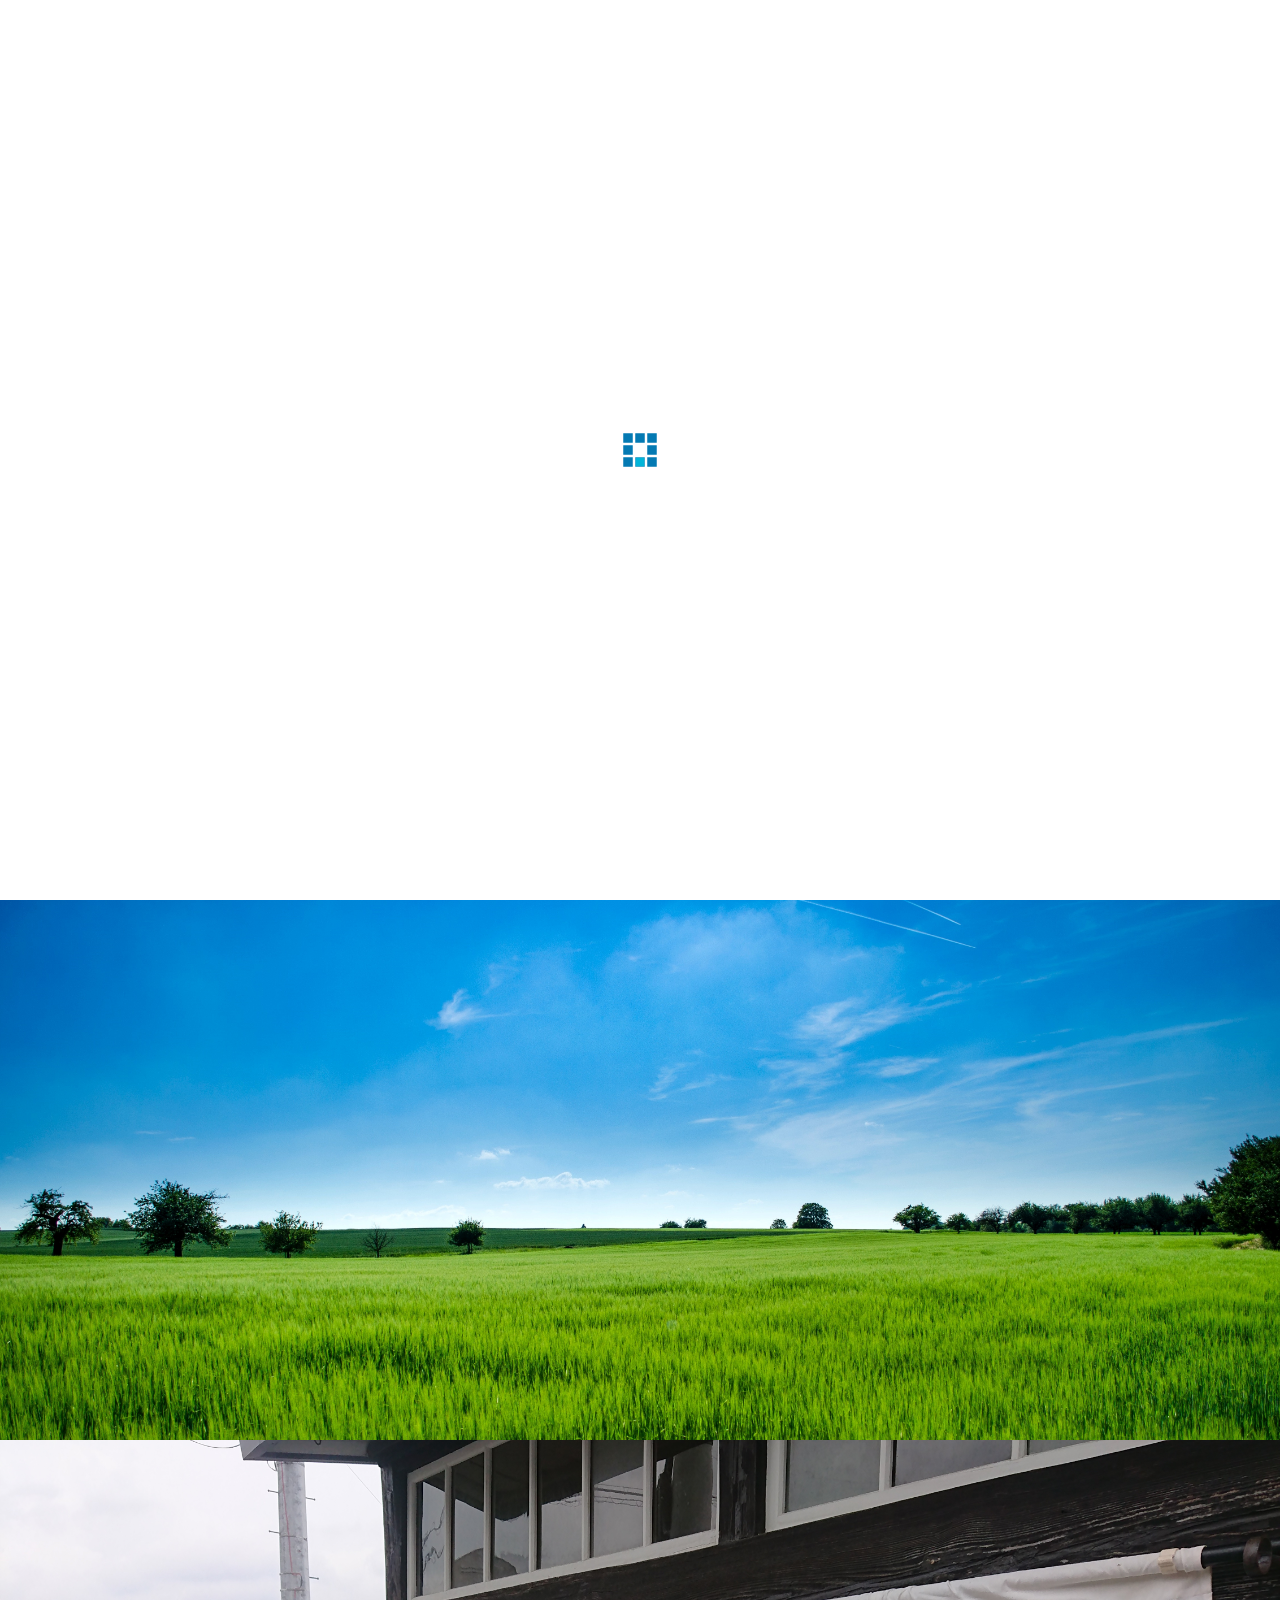
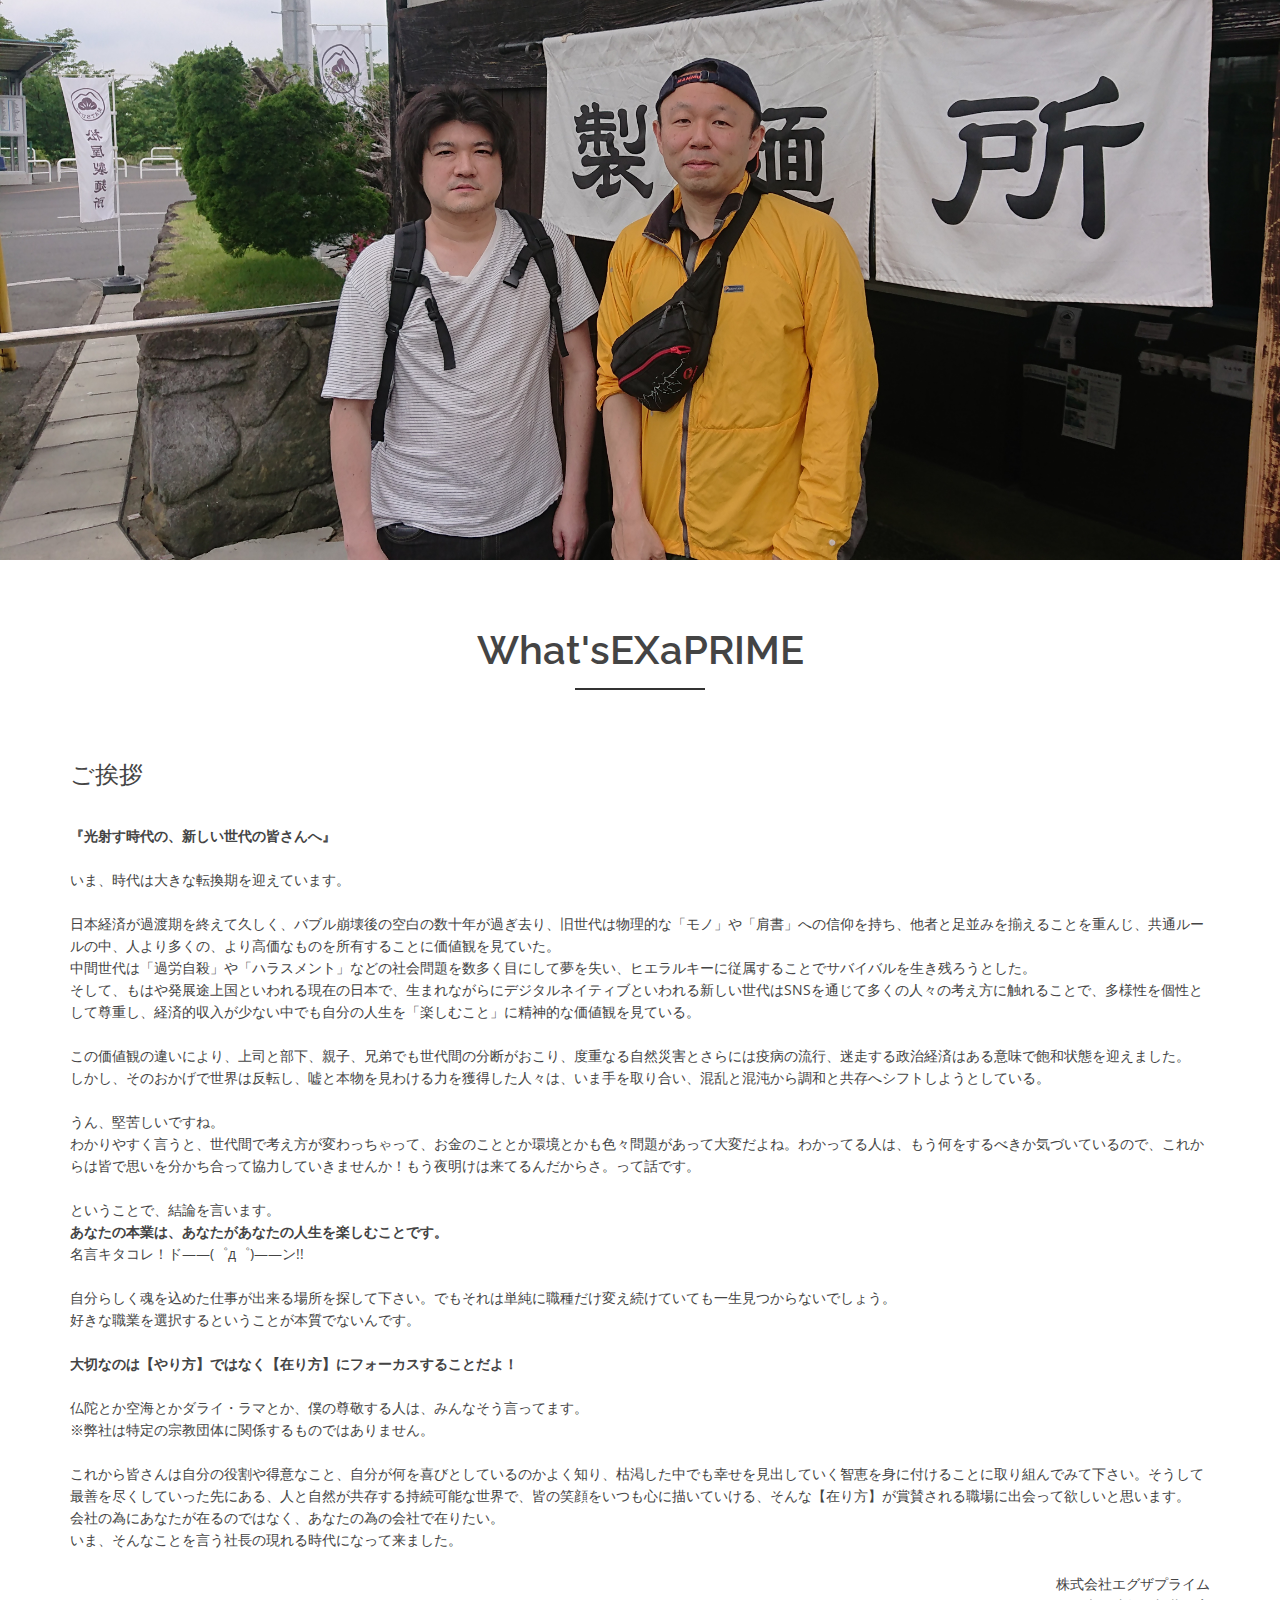
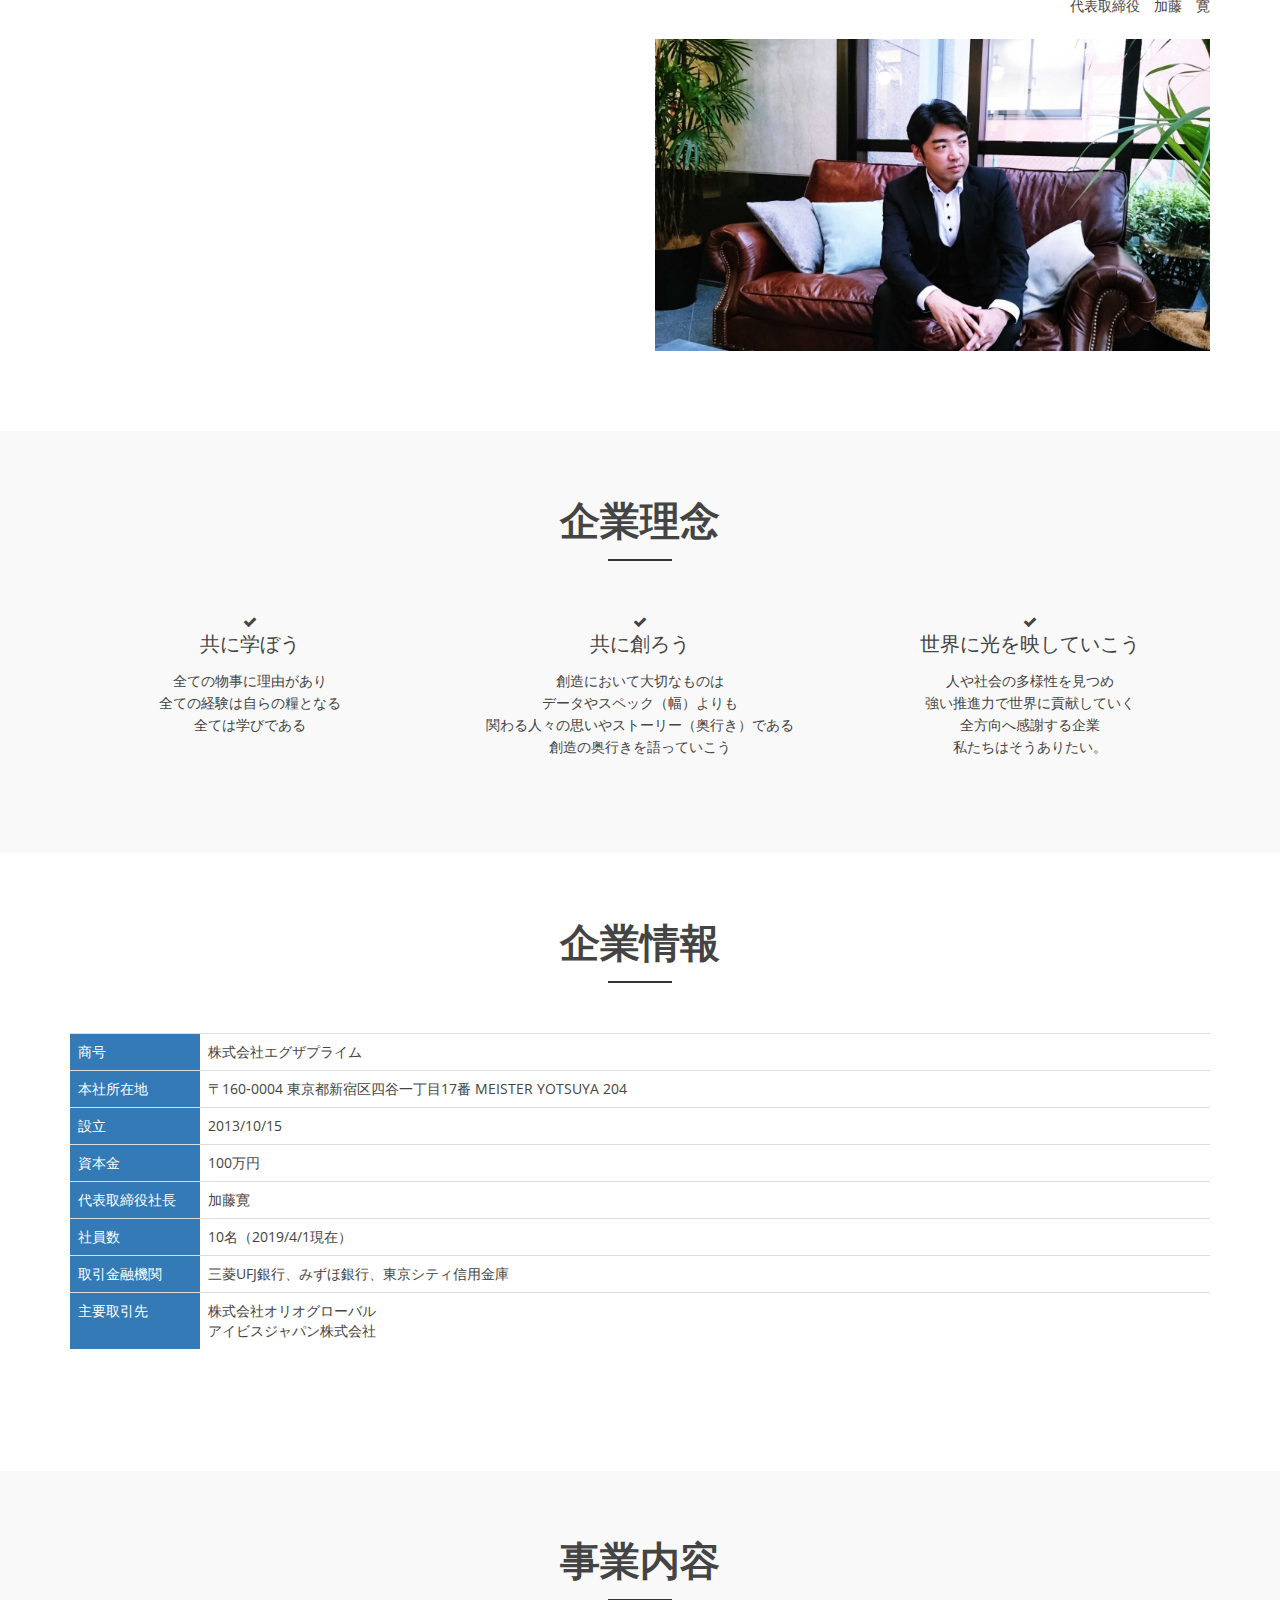
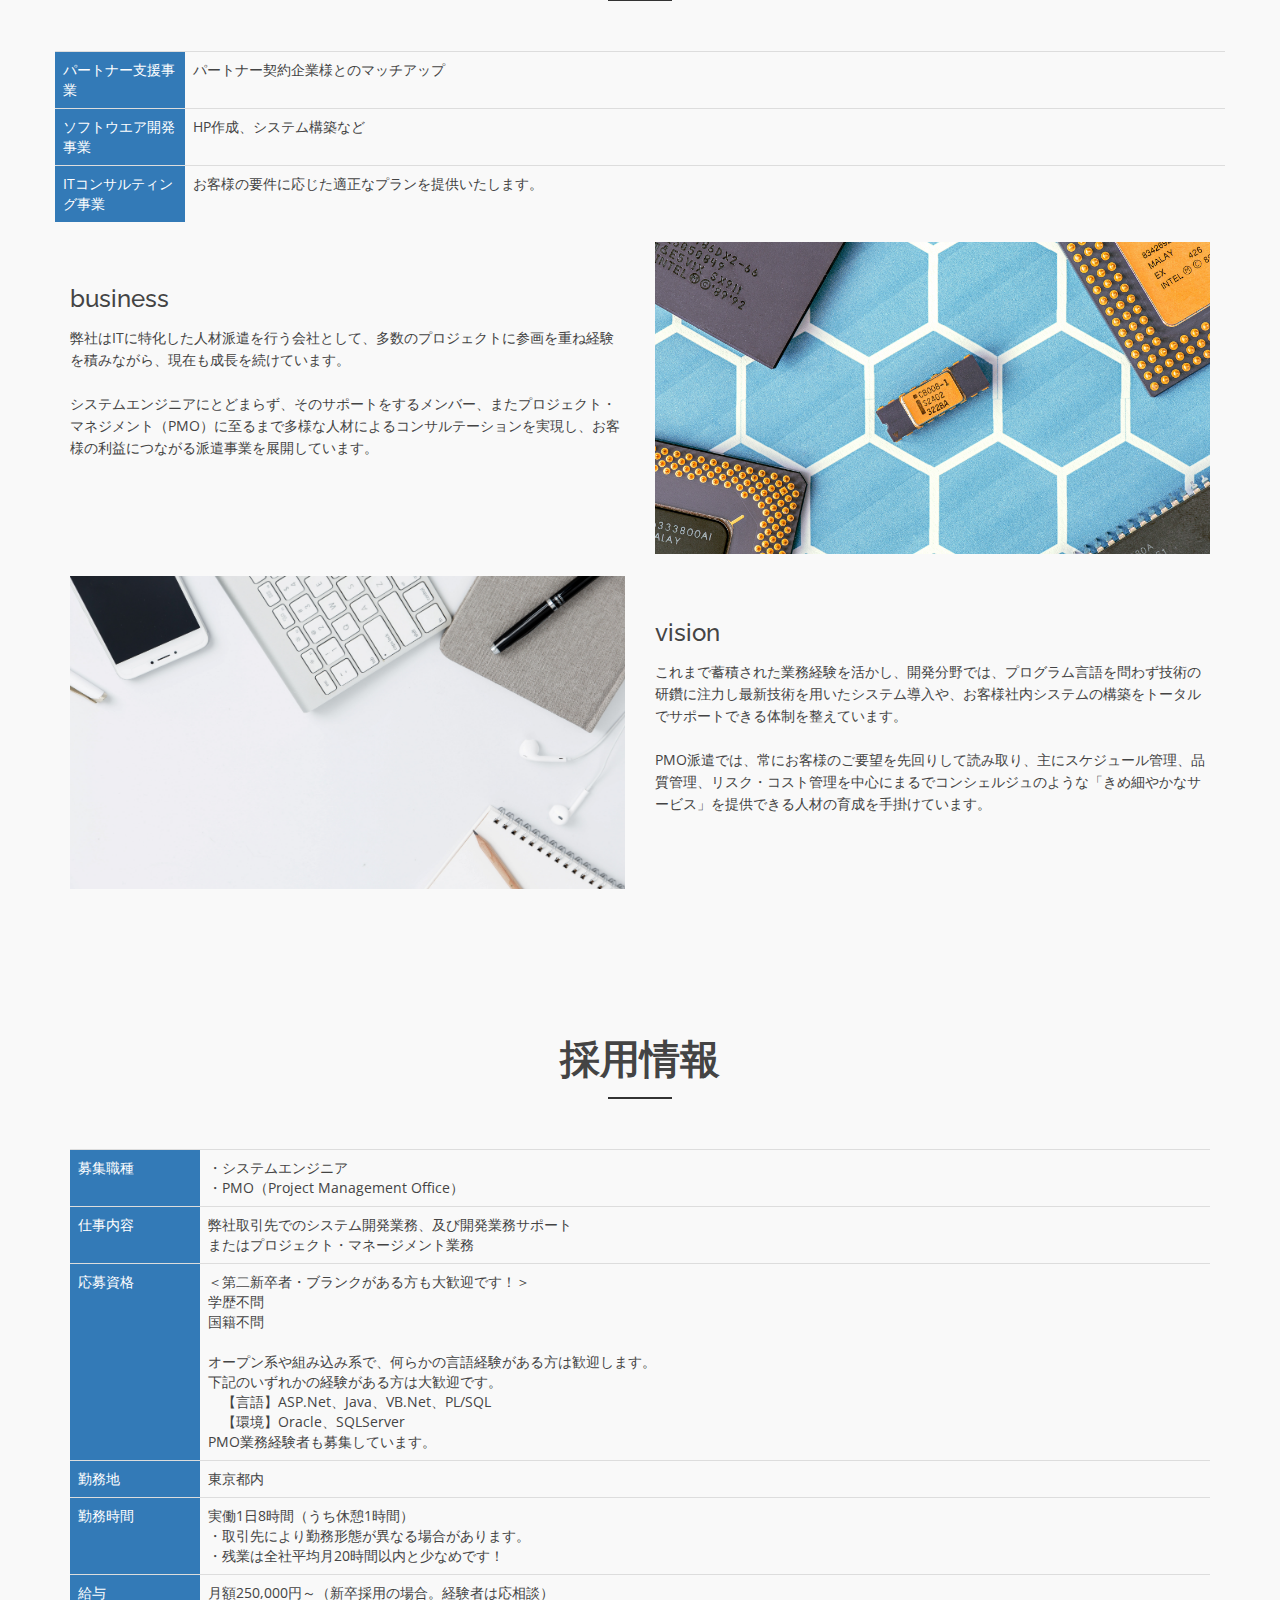
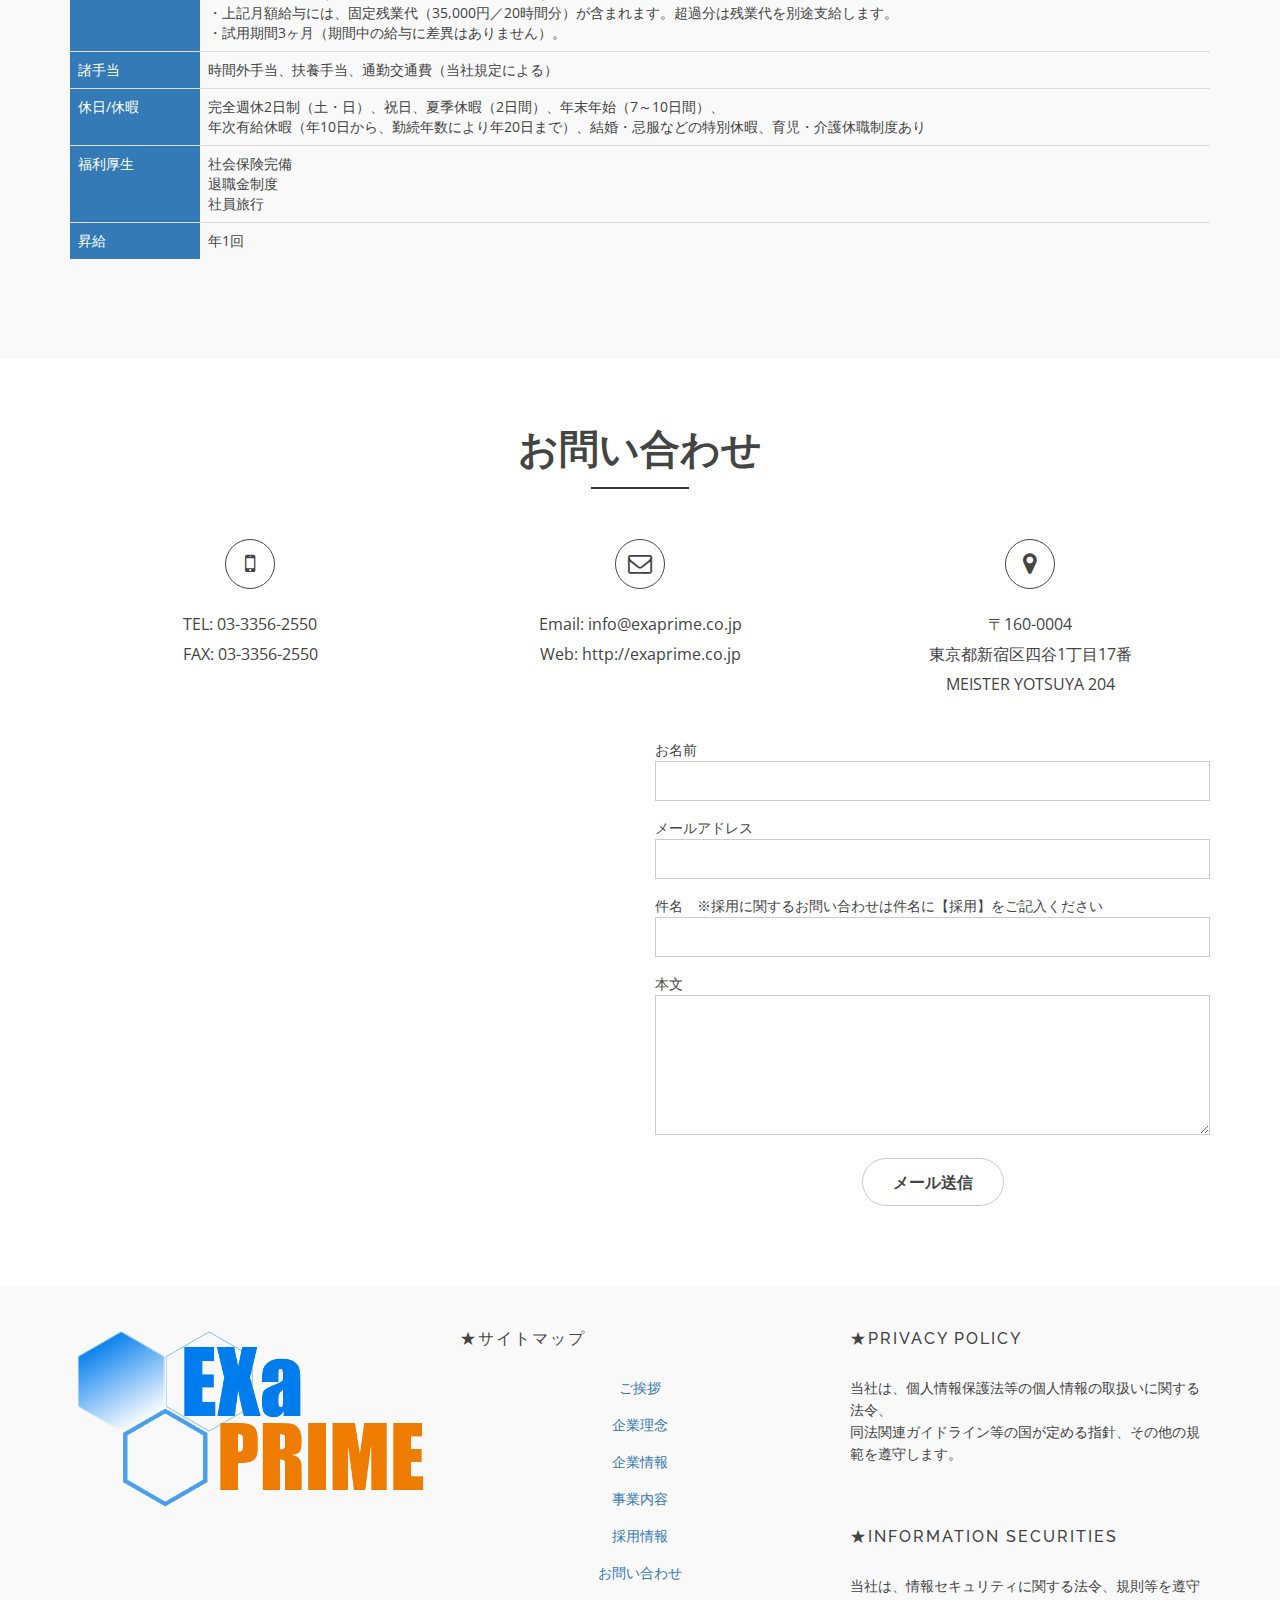
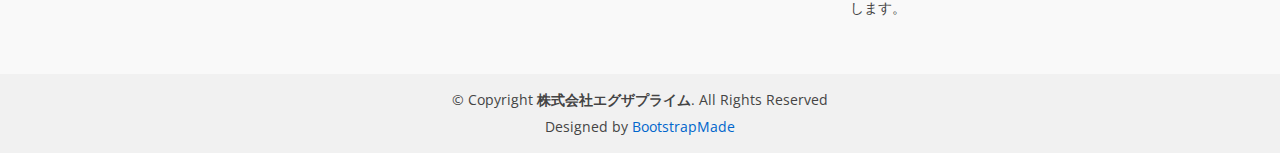
==== commit 85b3e80d: "aaaa" ====
--- a/index.html
+++ b/index.html
@@ -375,6 +375,42 @@
 
     <div id="business" class="about-area area-padding">
         <div class="container">
+            <div class="row">
+                <div class="col-md-12 col-sm-12 col-xs-12">
+                    <div class="section-headline text-center">
+                        <h2>事業内容</h2>
+                    </div>
+                </div>
+            </div>
+            <div class="row">
+                <div id="buisnessInfo">
+                    <table class="table table-sm" style="table-layout:fixed;">
+                        <tr>
+                            <td class="bg-primary" style="width:130px;">
+                                パートナー支援事業
+                            </td>
+                            <td>
+                                パートナー契約企業様とのマッチアップ
+                            </td>
+                        </tr>
+                        <tr>
+                            <td class="bg-primary">
+                                ソフトウエア開発事業
+                            </td>
+                            <td>
+                                HP作成、システム構築など
+                            </td>
+                        </tr>
+                        <tr>
+                            <td class="bg-primary">
+                                ITコンサルティング事業</td>
+                            <td>
+                                お客様の要件に応じた適正なプランを提供いたします。
+                            </td>
+                        </tr>
+                    </table>
+                </div>
+            </div>
             <div class="row">
                 <div class="col-md-6 col-sm-6 col-xs-12">
                     <div class="well-left">
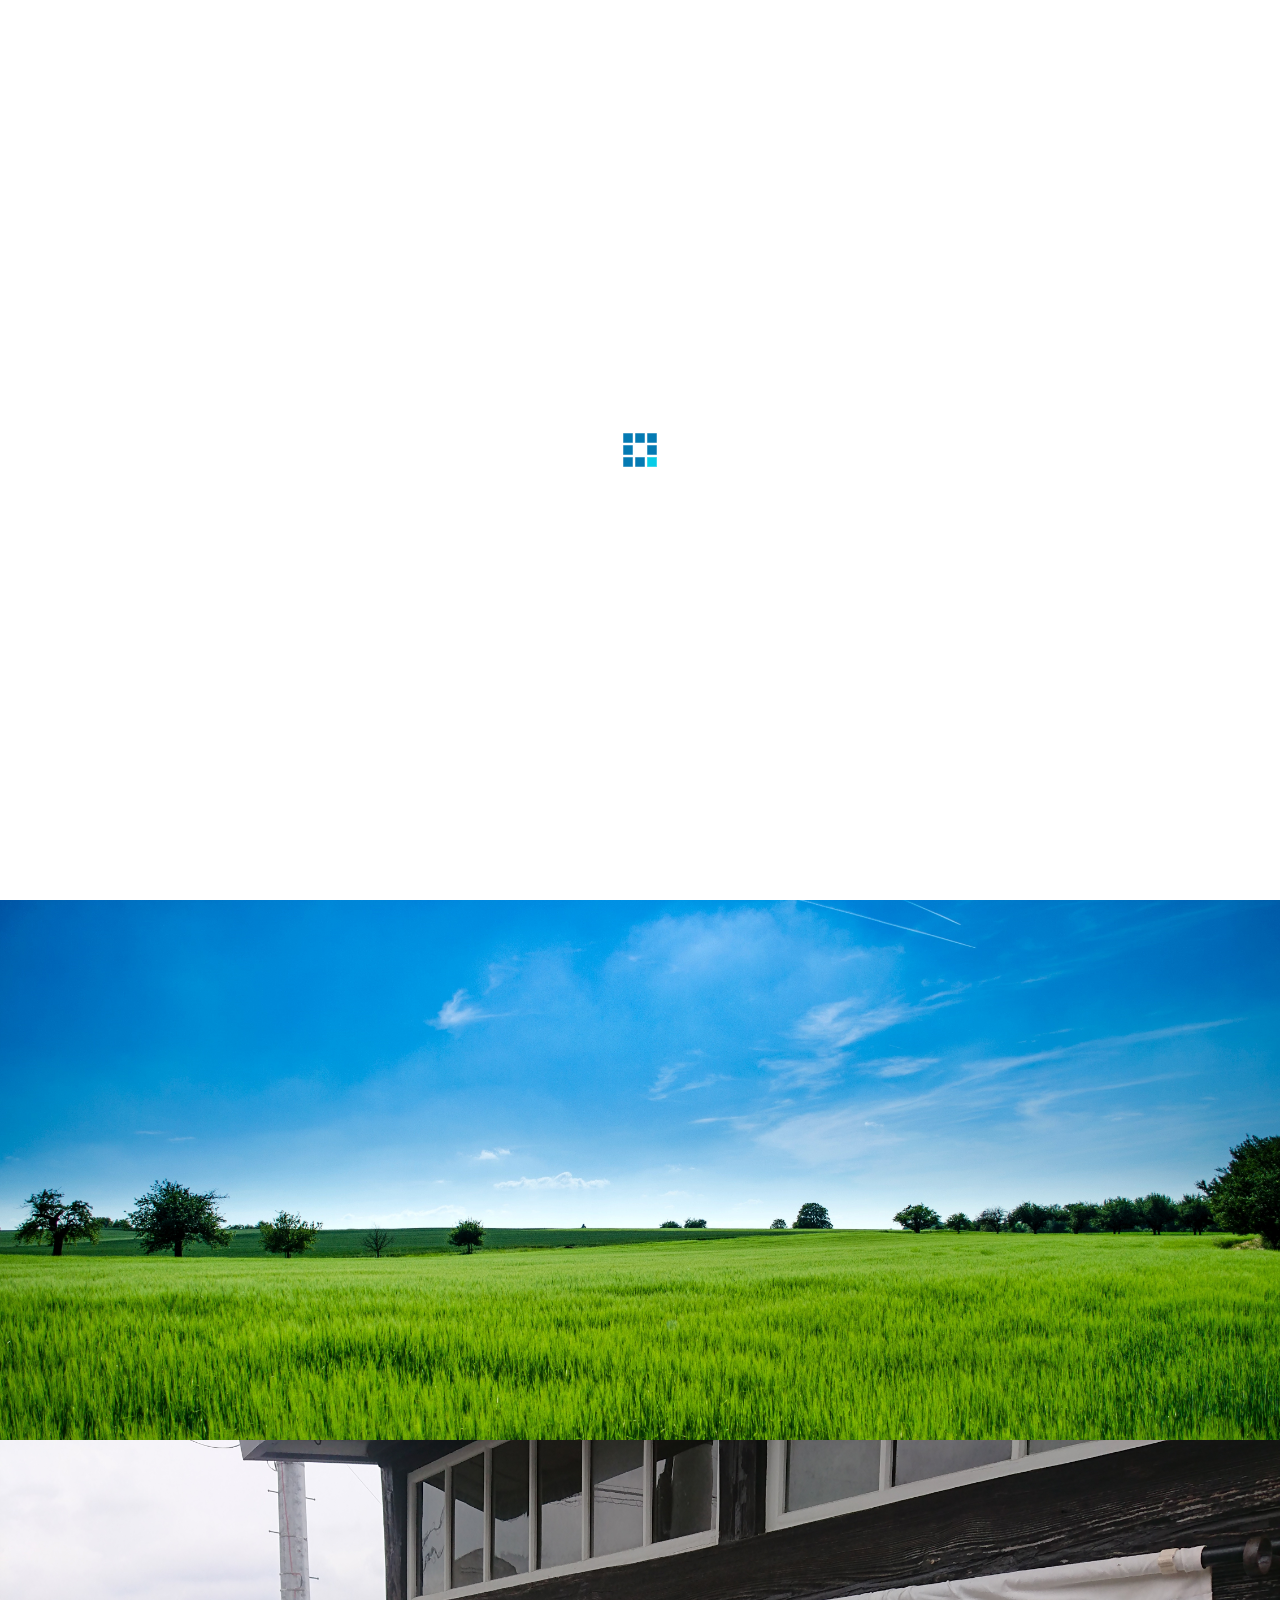
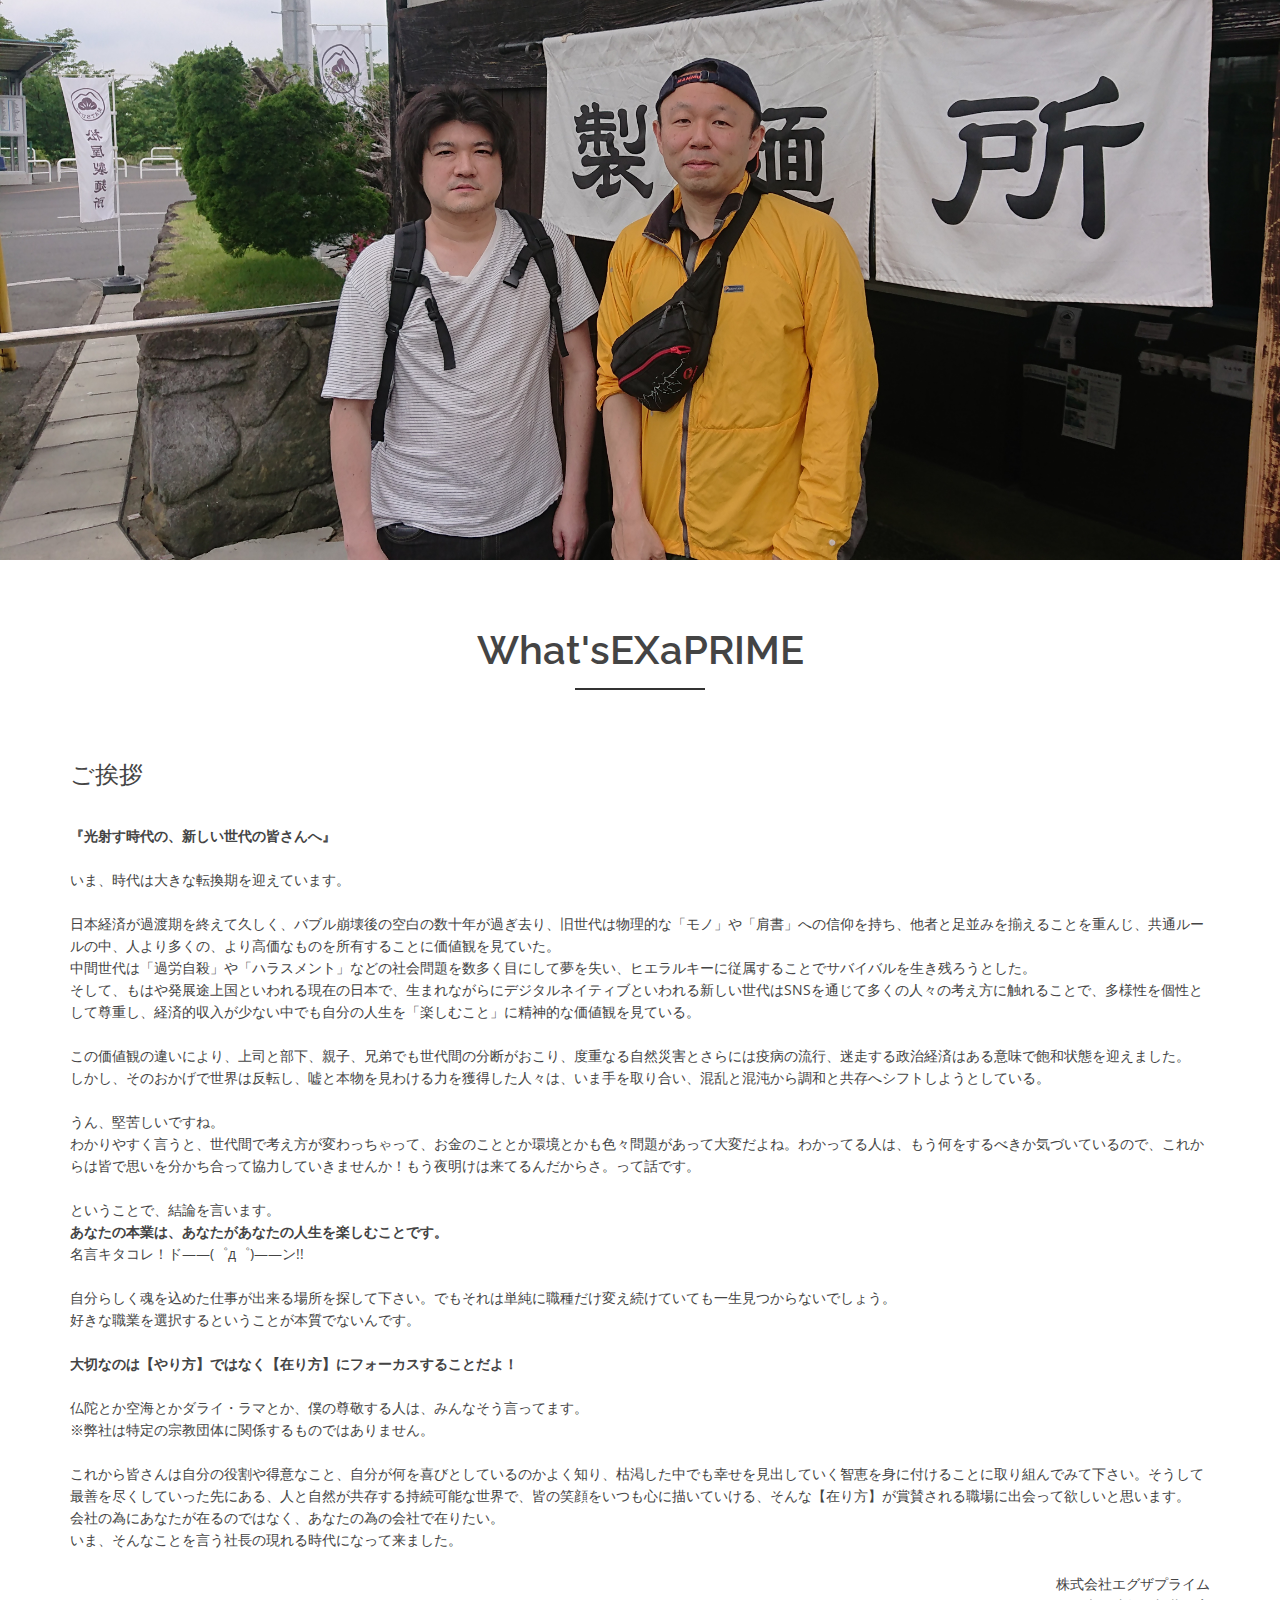
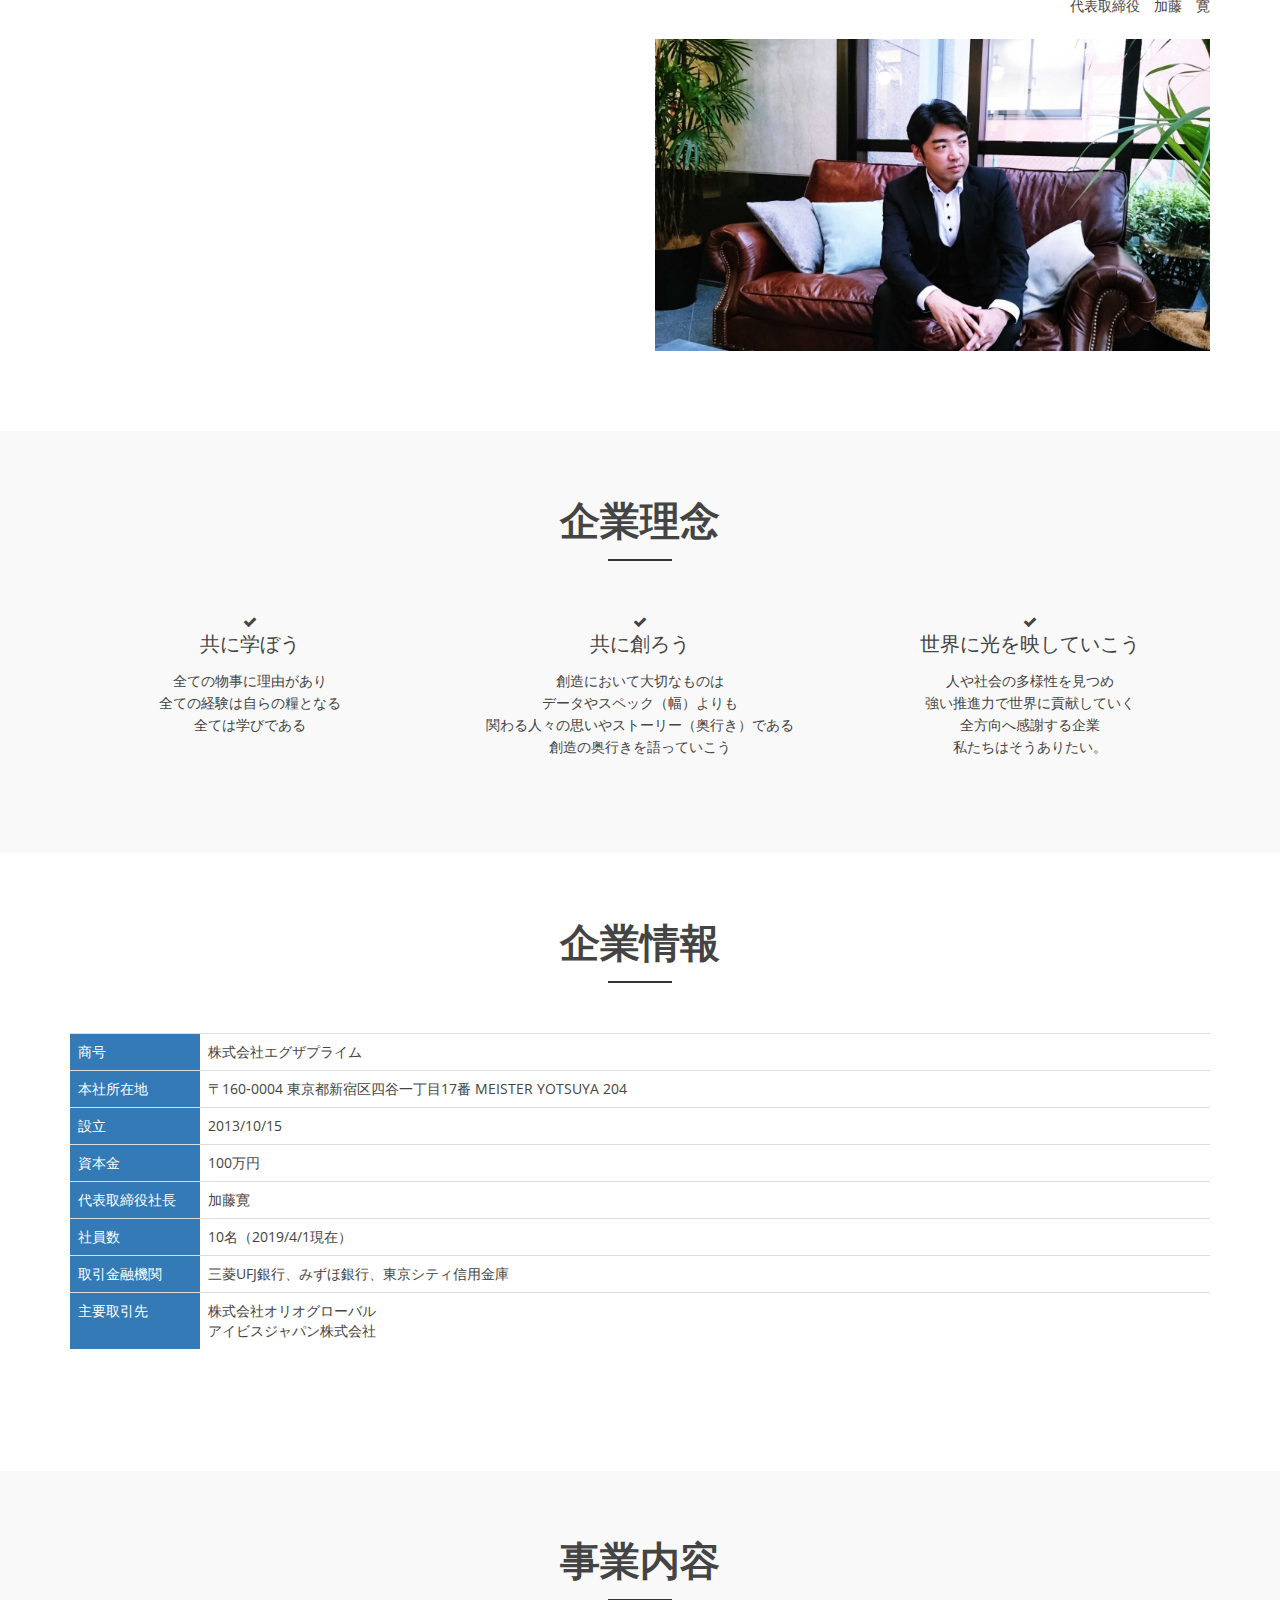
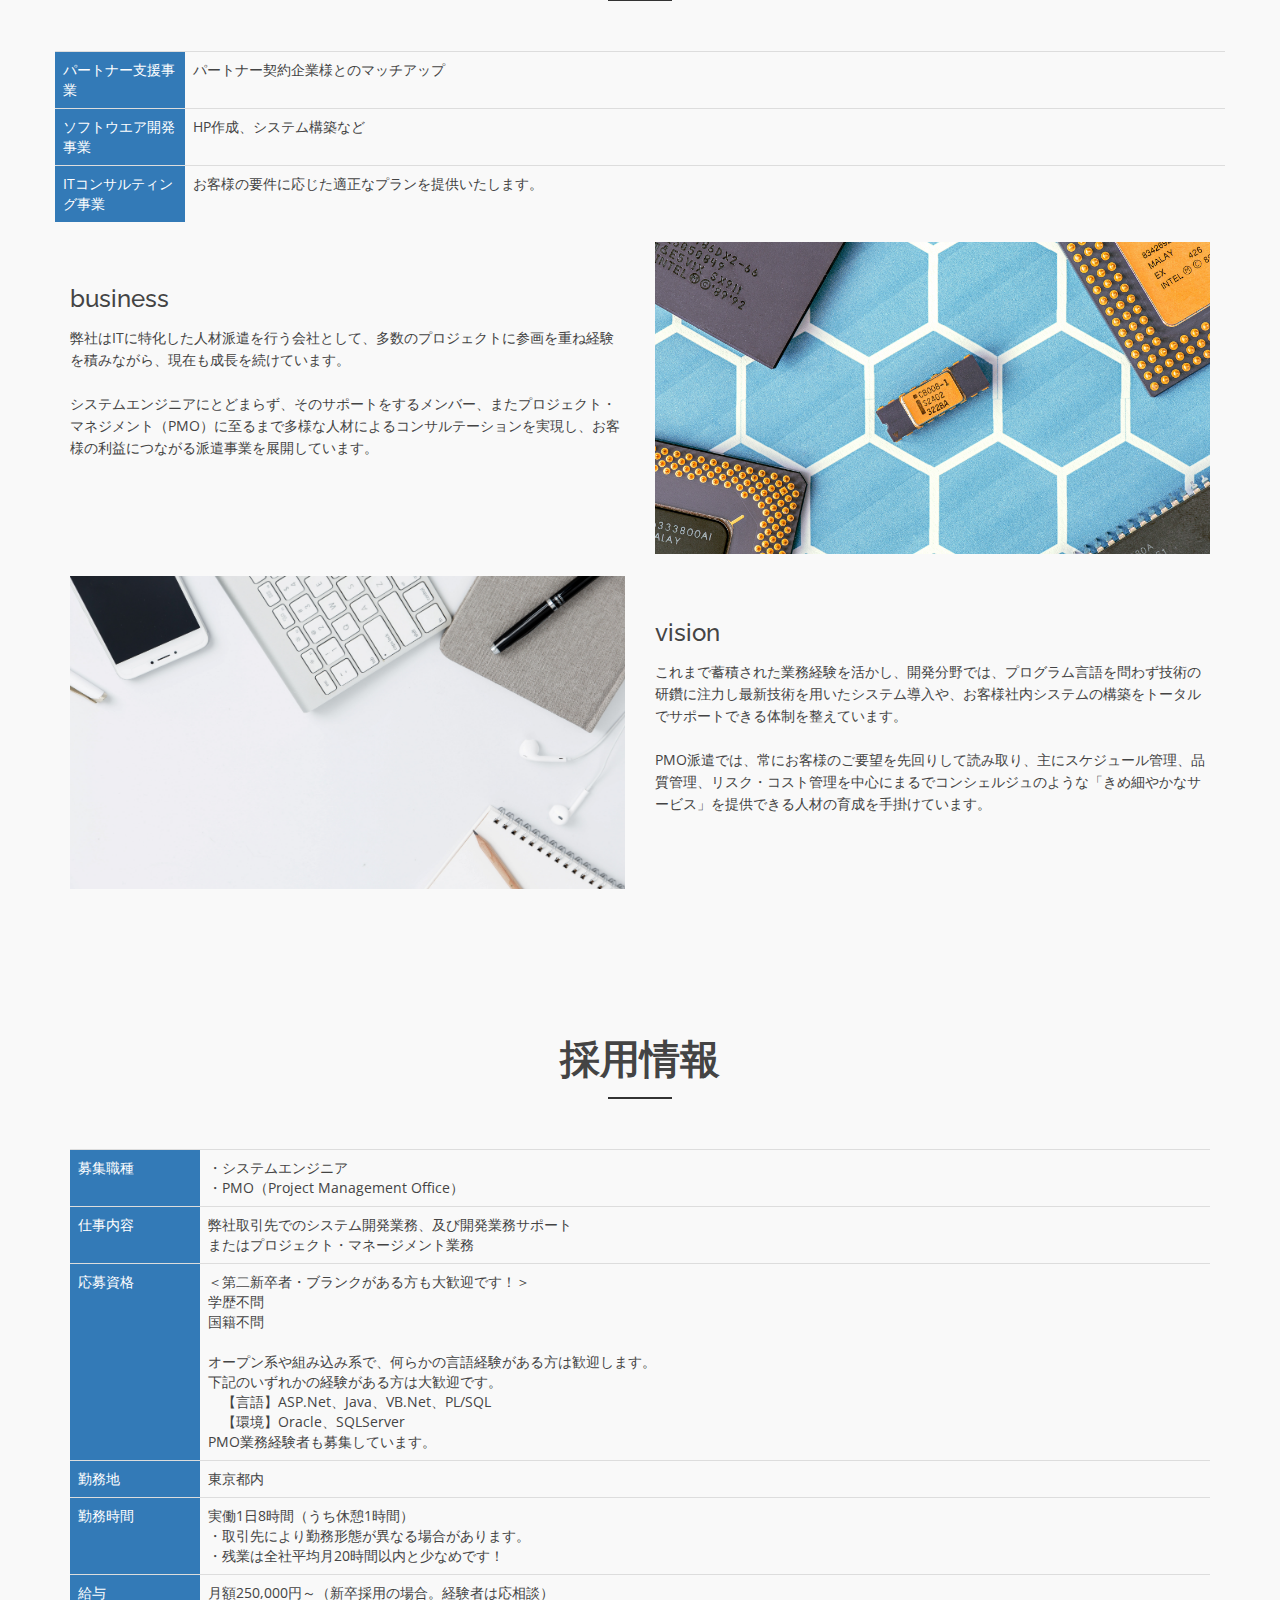
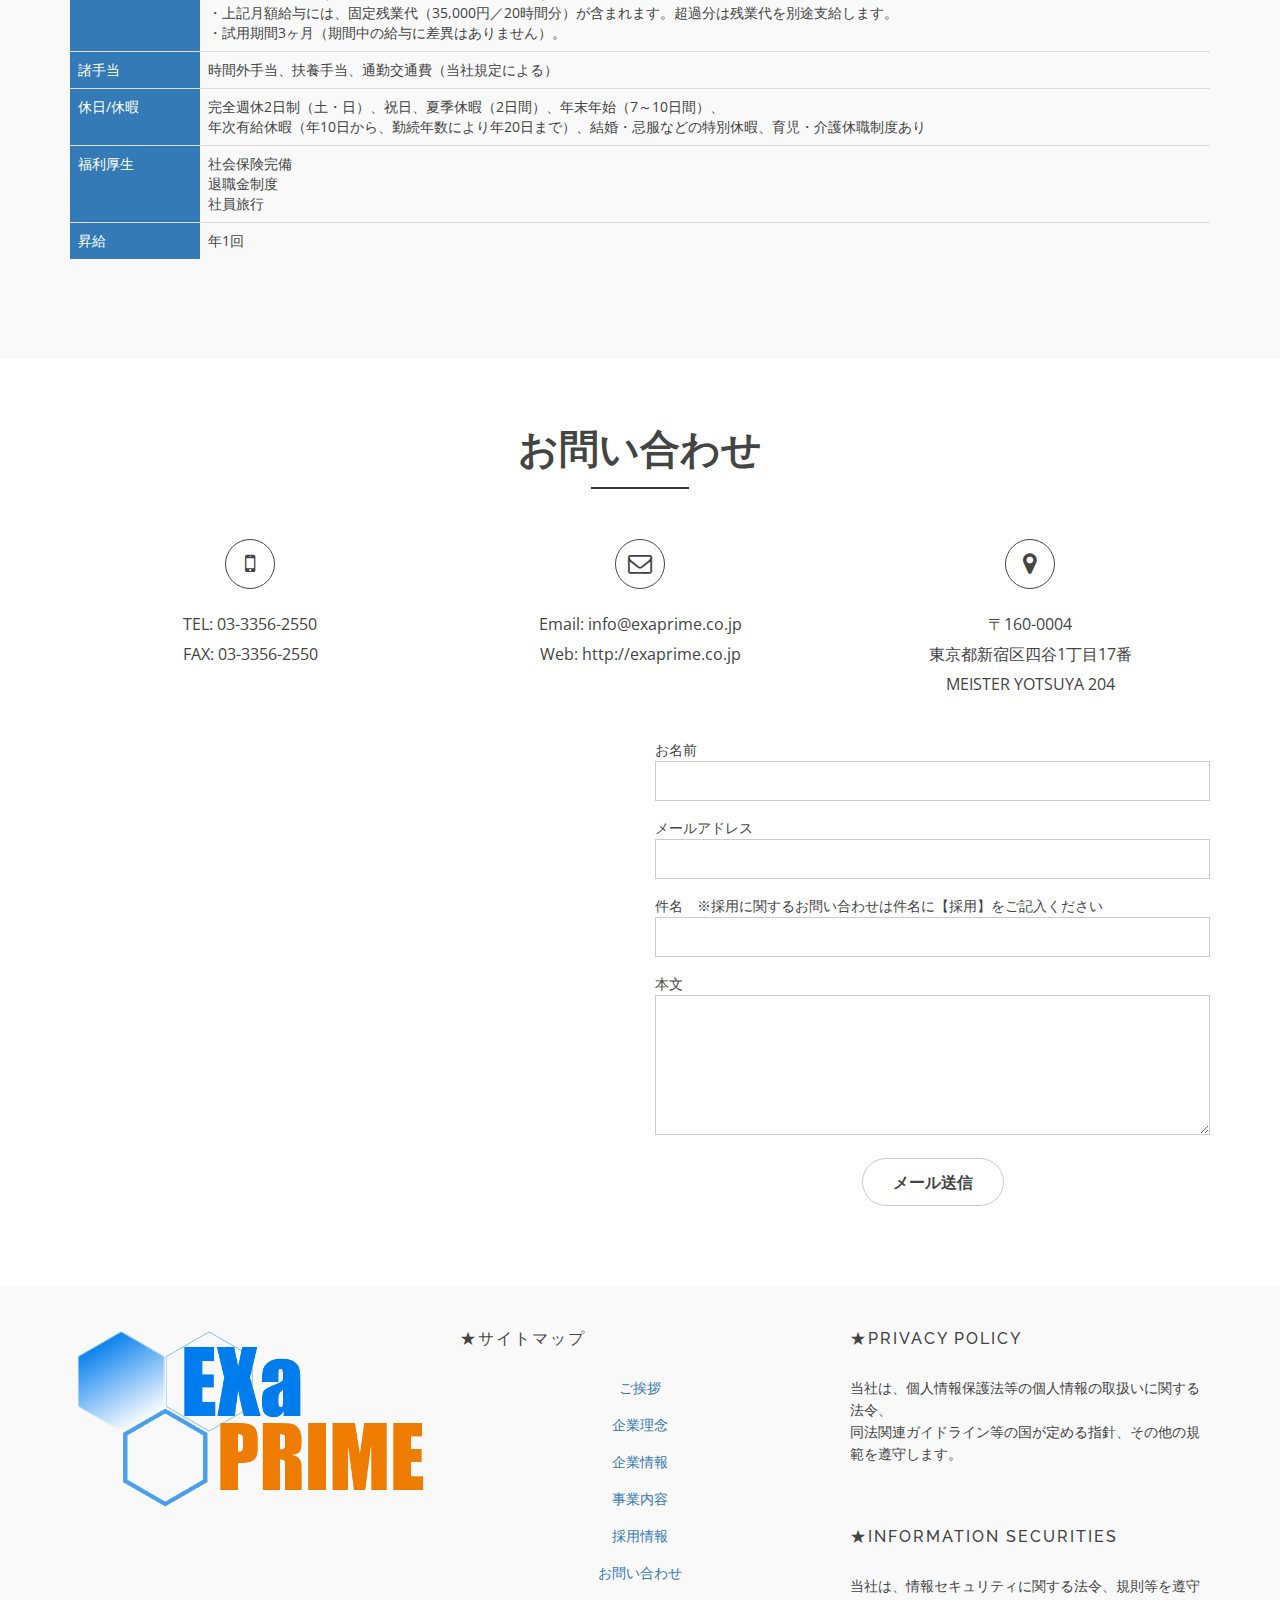
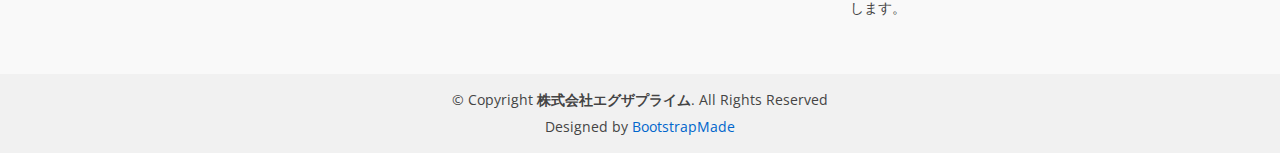
==== commit 1f97c0d6: "Update index.html" ====
--- a/index.html
+++ b/index.html
@@ -5,8 +5,8 @@
     <meta charset="utf-8">
     <title>株式会社エグザプライム</title>
     <meta content="width=device-width, initial-scale=1.0" name="viewport">
-    <meta content="" name="keywords">
-    <meta content="" name="description">
+    <meta content="" name="keywords" content="システム開発運用保守">
+    <meta content="" name="description" content="株式会社エグザプライムはシステム開発・運用などを行う会社です。東京都新宿区四ツ谷にオフィスがあります。">
 
     <!-- Favicons -->
     <link href="img/favicon.png" rel="icon">
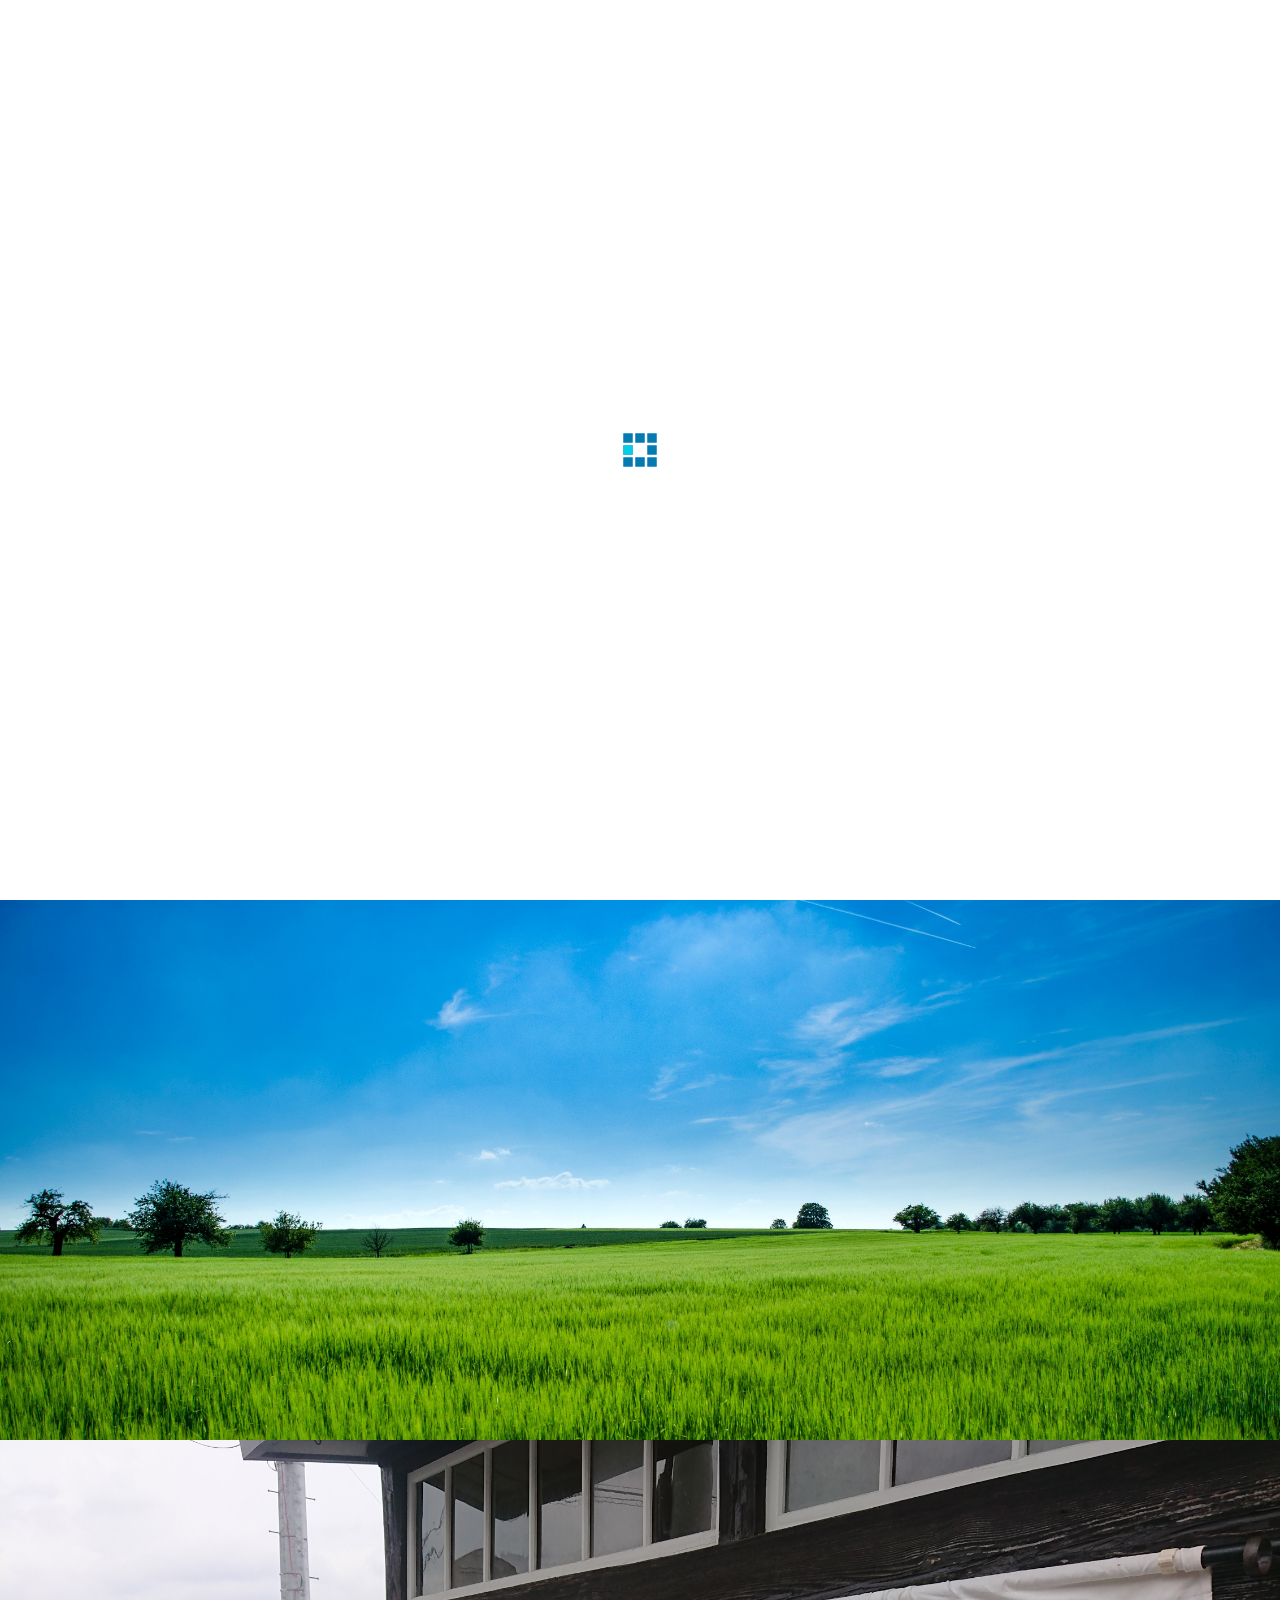
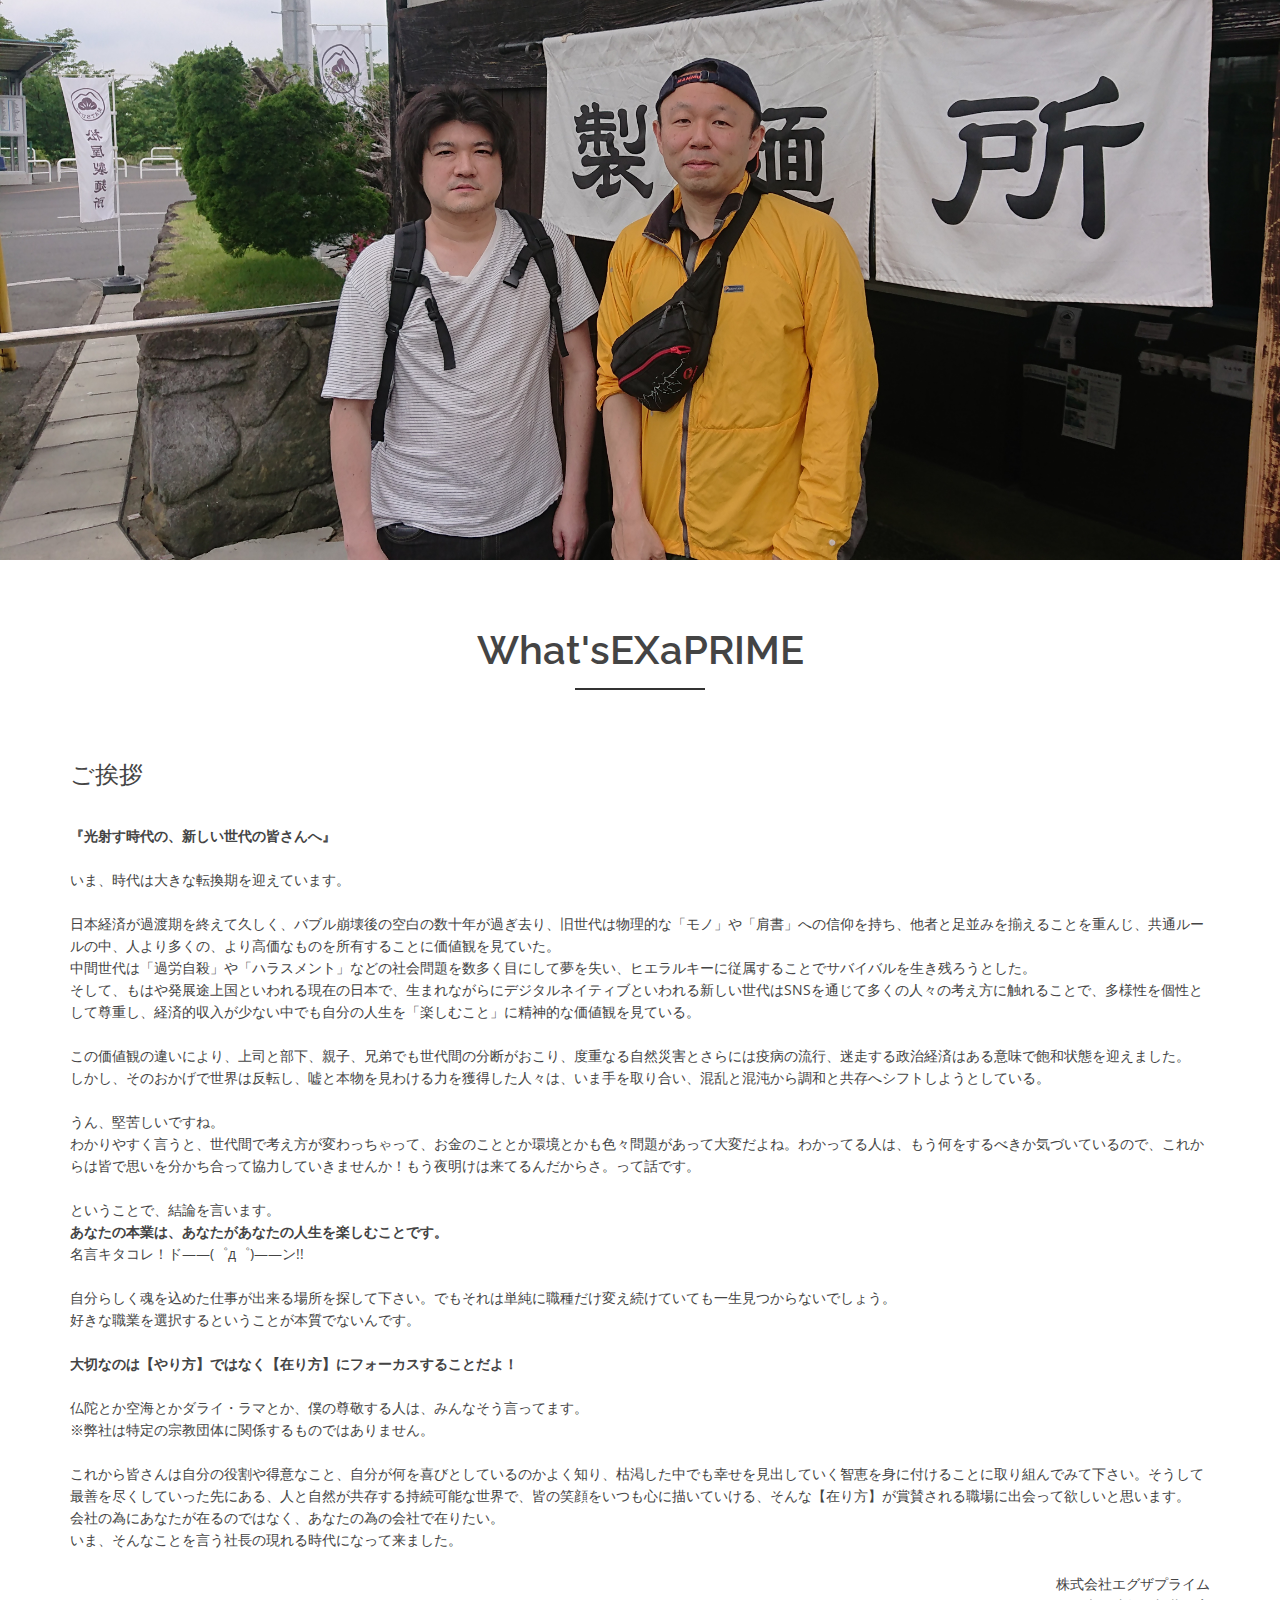
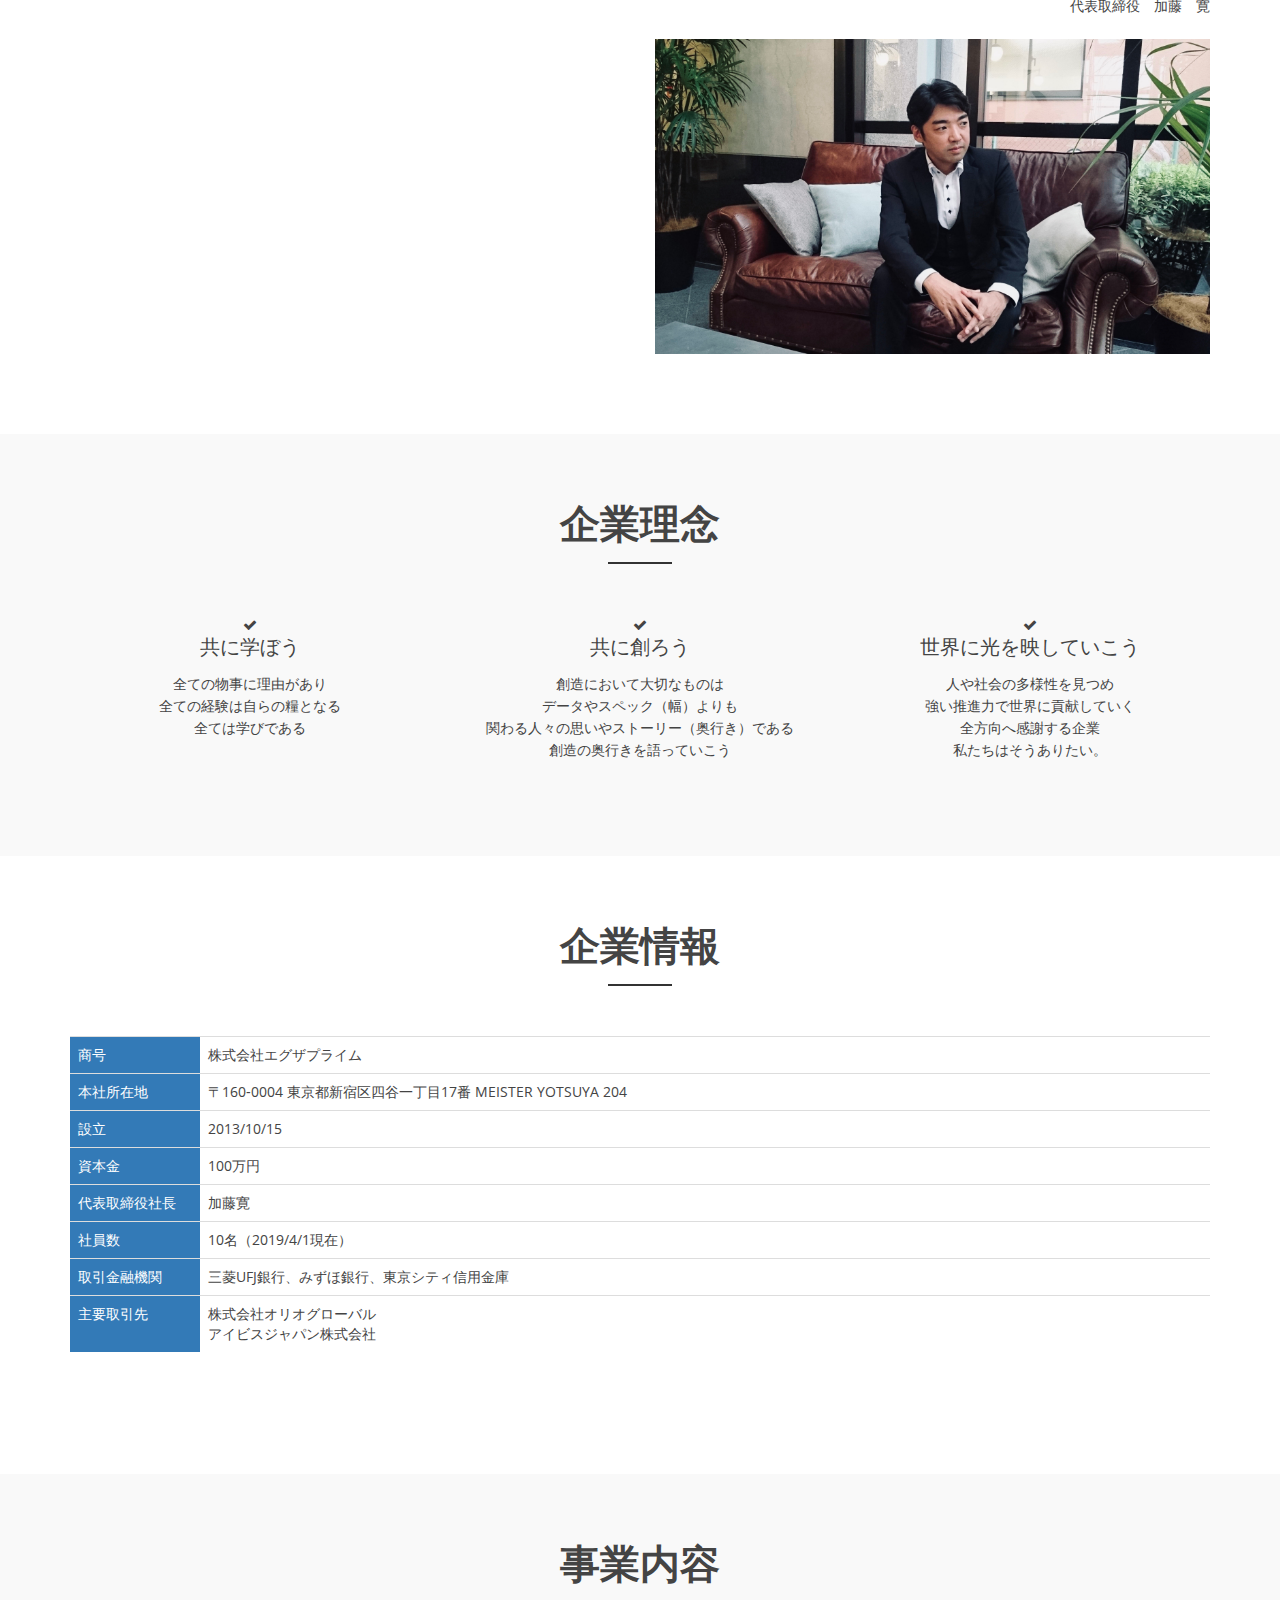
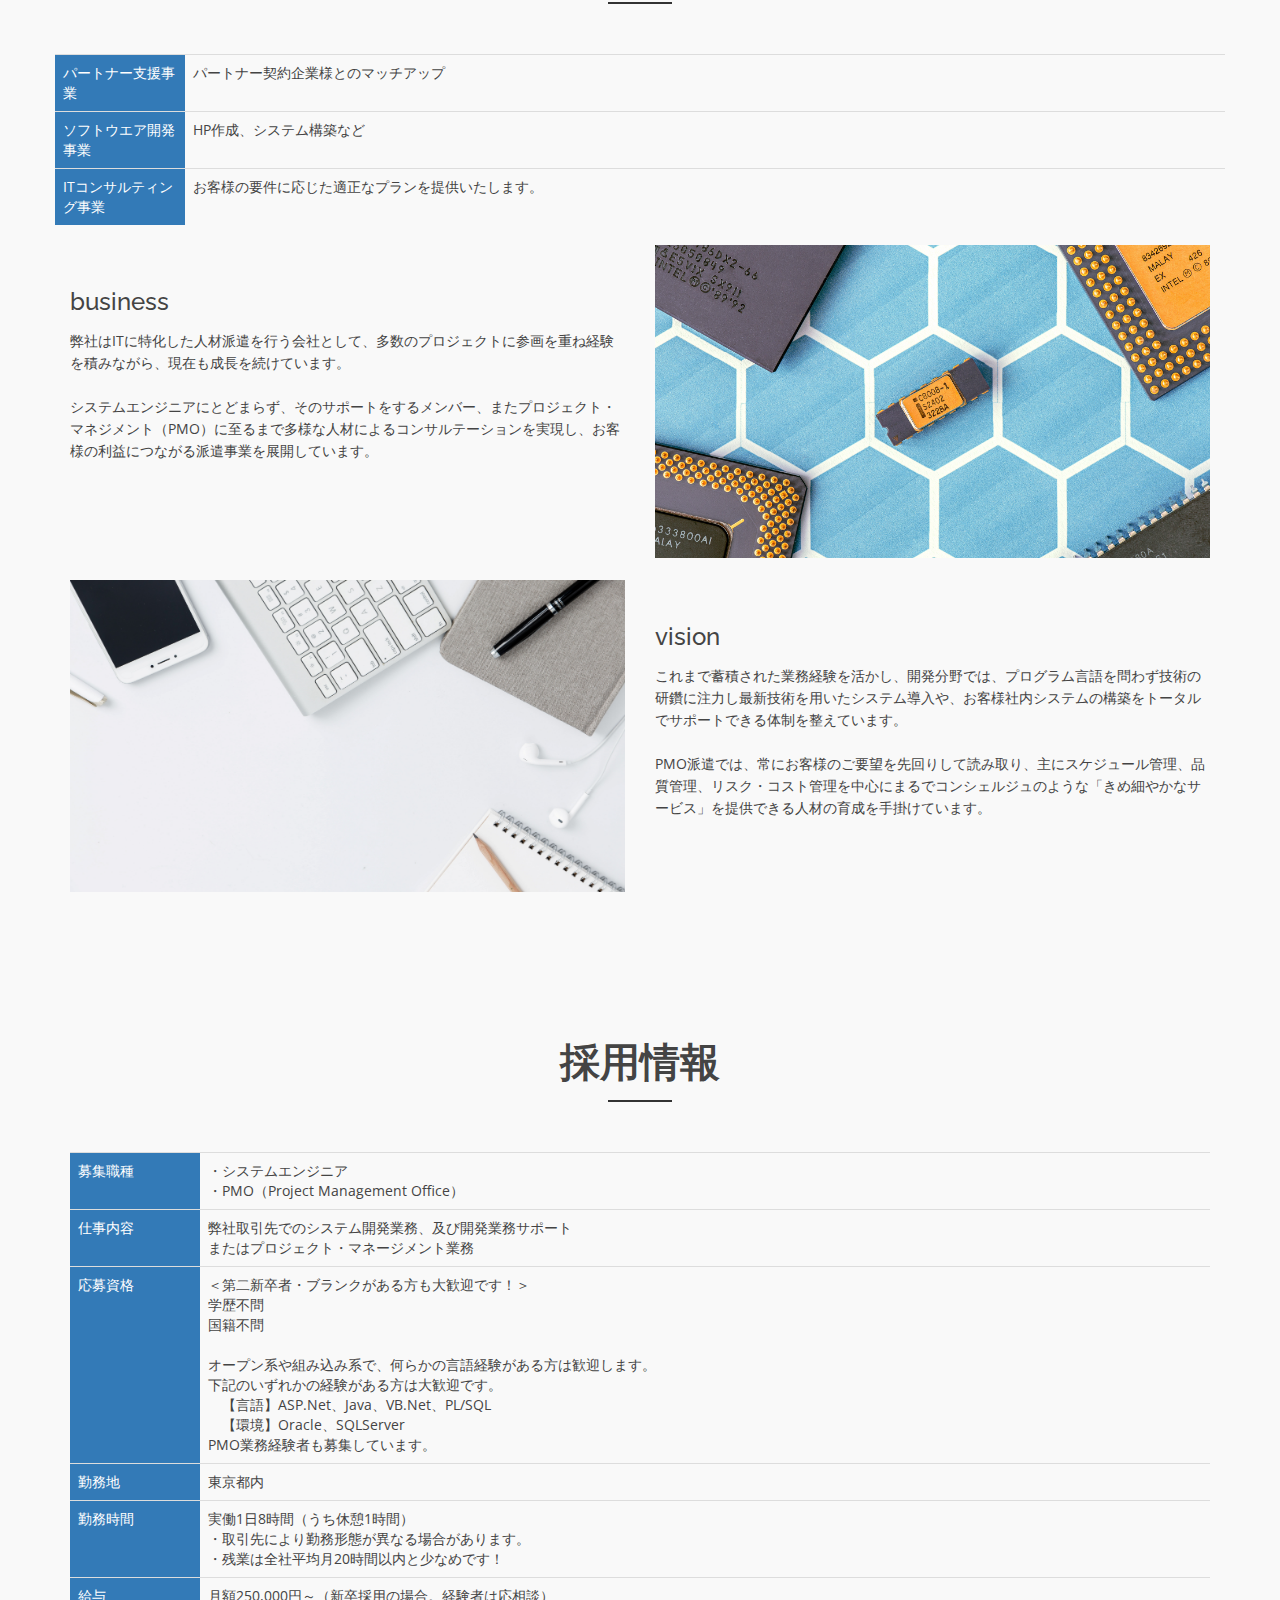
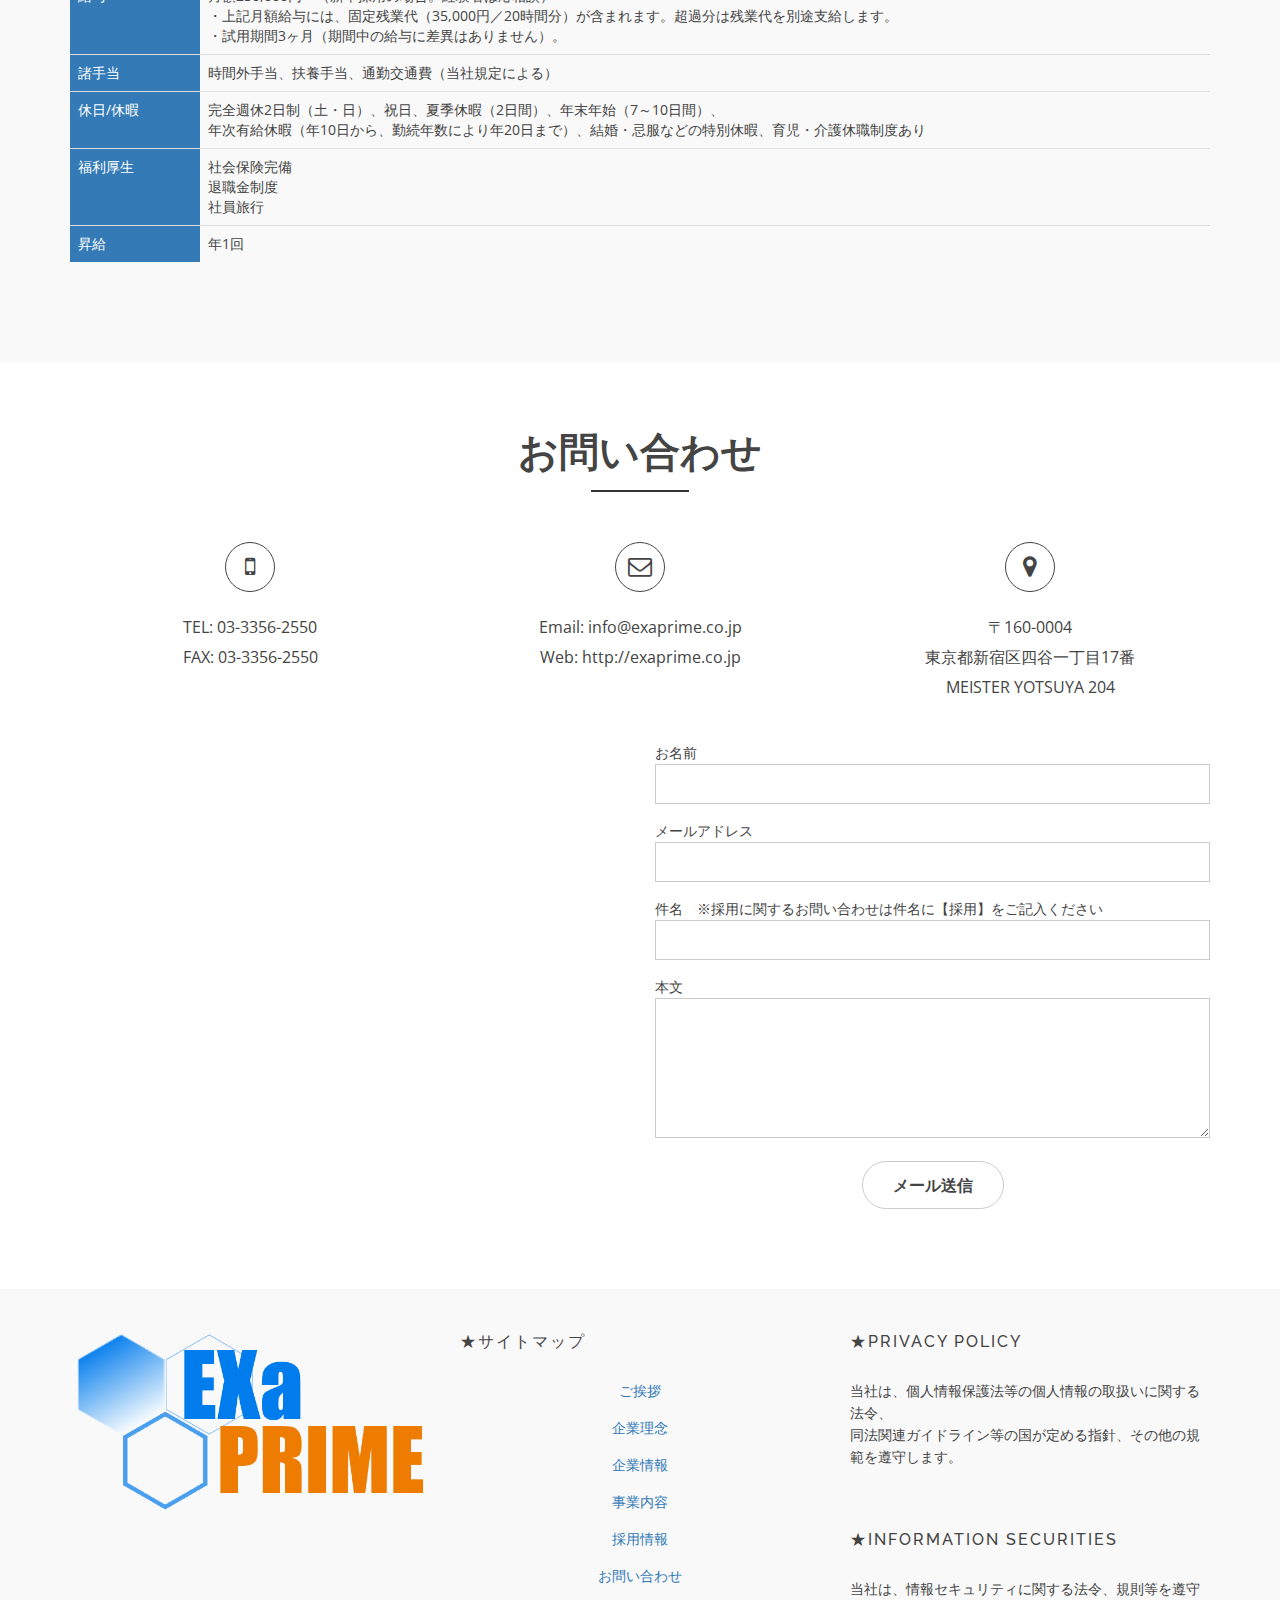
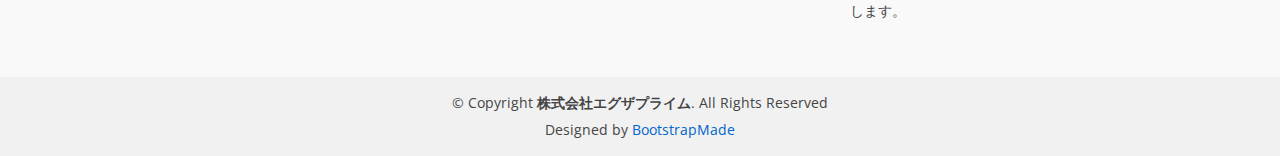
==== commit e89ea99a: "あああ" ====
--- a/index.html
+++ b/index.html
@@ -81,6 +81,9 @@
                                     </li>
                                     <li>
                                         <a class="page-scroll" href="#company2">企業情報</a>
+                                    </li>
+                                    <li>
+                                        <a class="page-scroll" href="#business">事業内容</a>
                                     </li>
                                     <li>
                                         <a class="page-scroll" href="#recruit">採用情報</a>
@@ -586,7 +589,7 @@
                                 <i class="fa fa-map-marker"></i>
                                 <p>
                                     〒160-0004<br>
-                                    <span>東京都新宿区四谷1丁目17番<br>MEISTER YOTSUYA 204</span>
+                                    <span>東京都新宿区四谷一丁目17番<br>MEISTER YOTSUYA 204</span>
                                 </p>
                             </div>
                         </div>
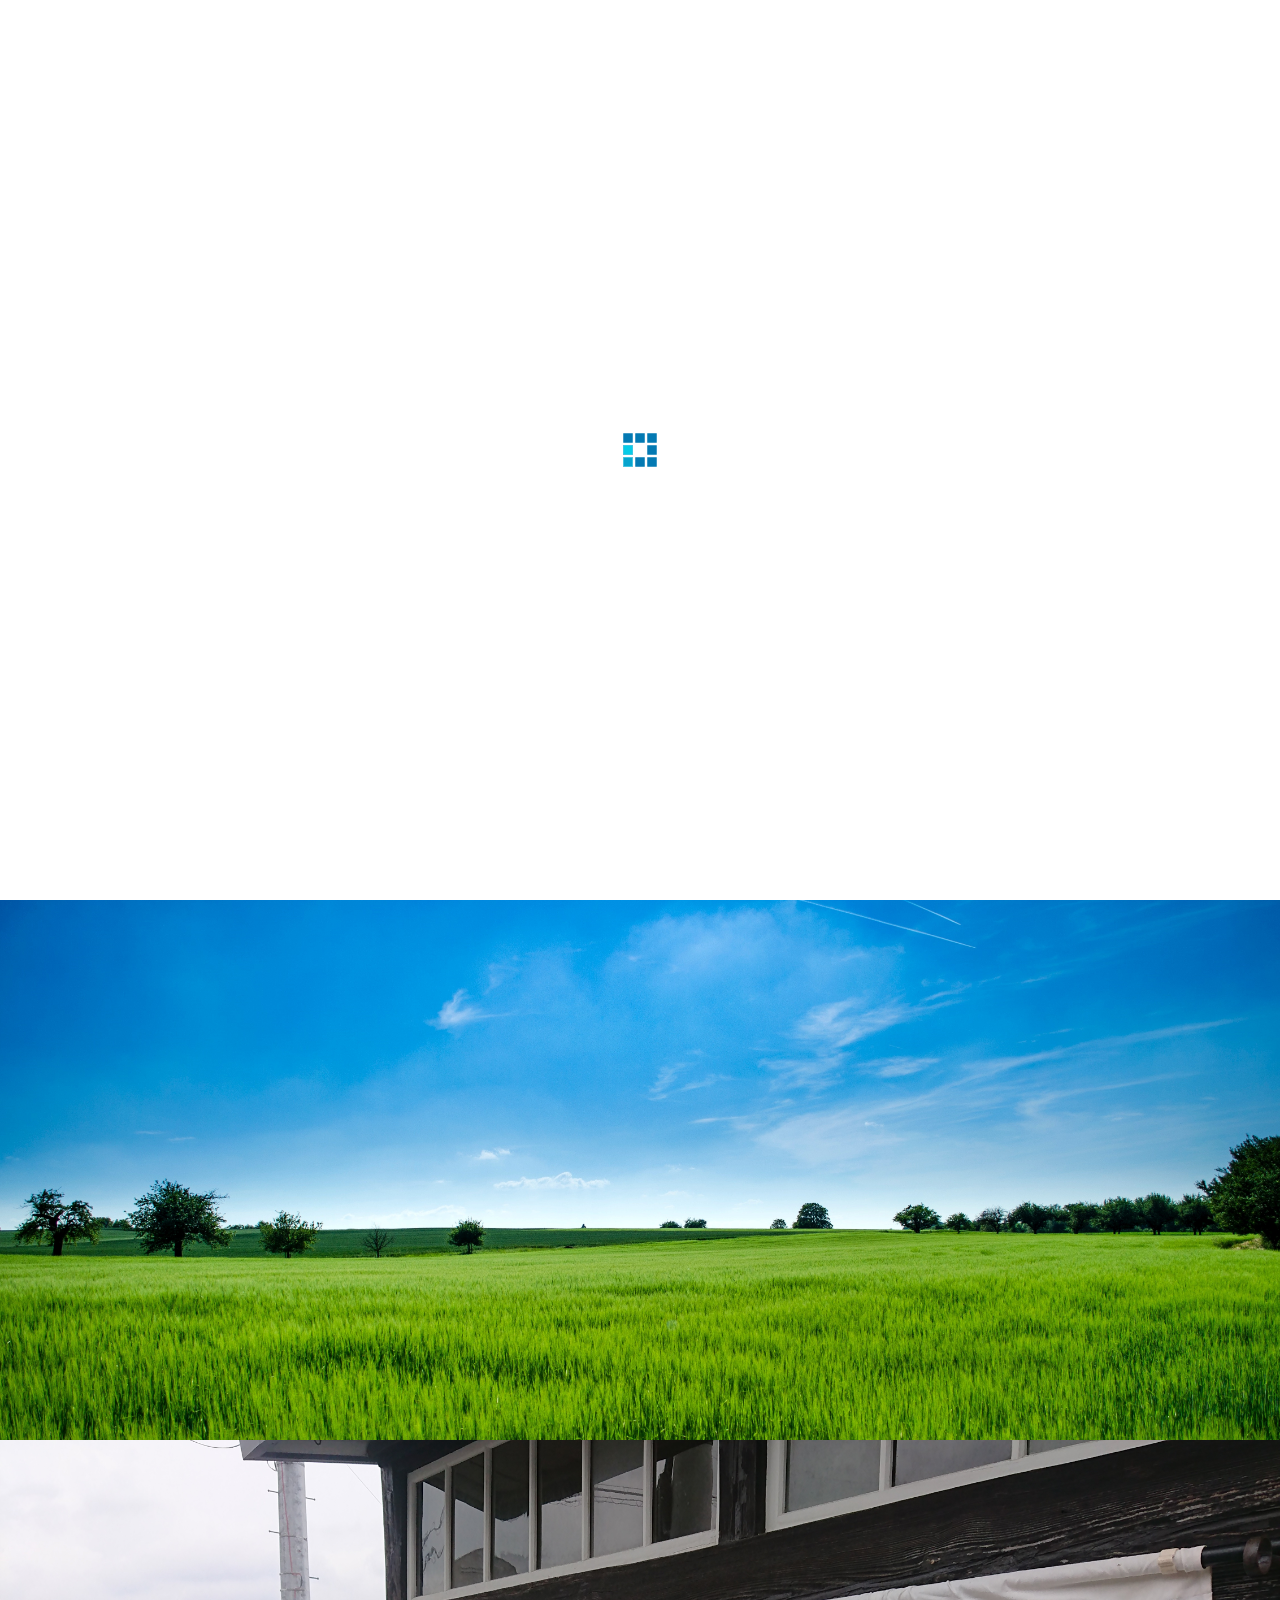
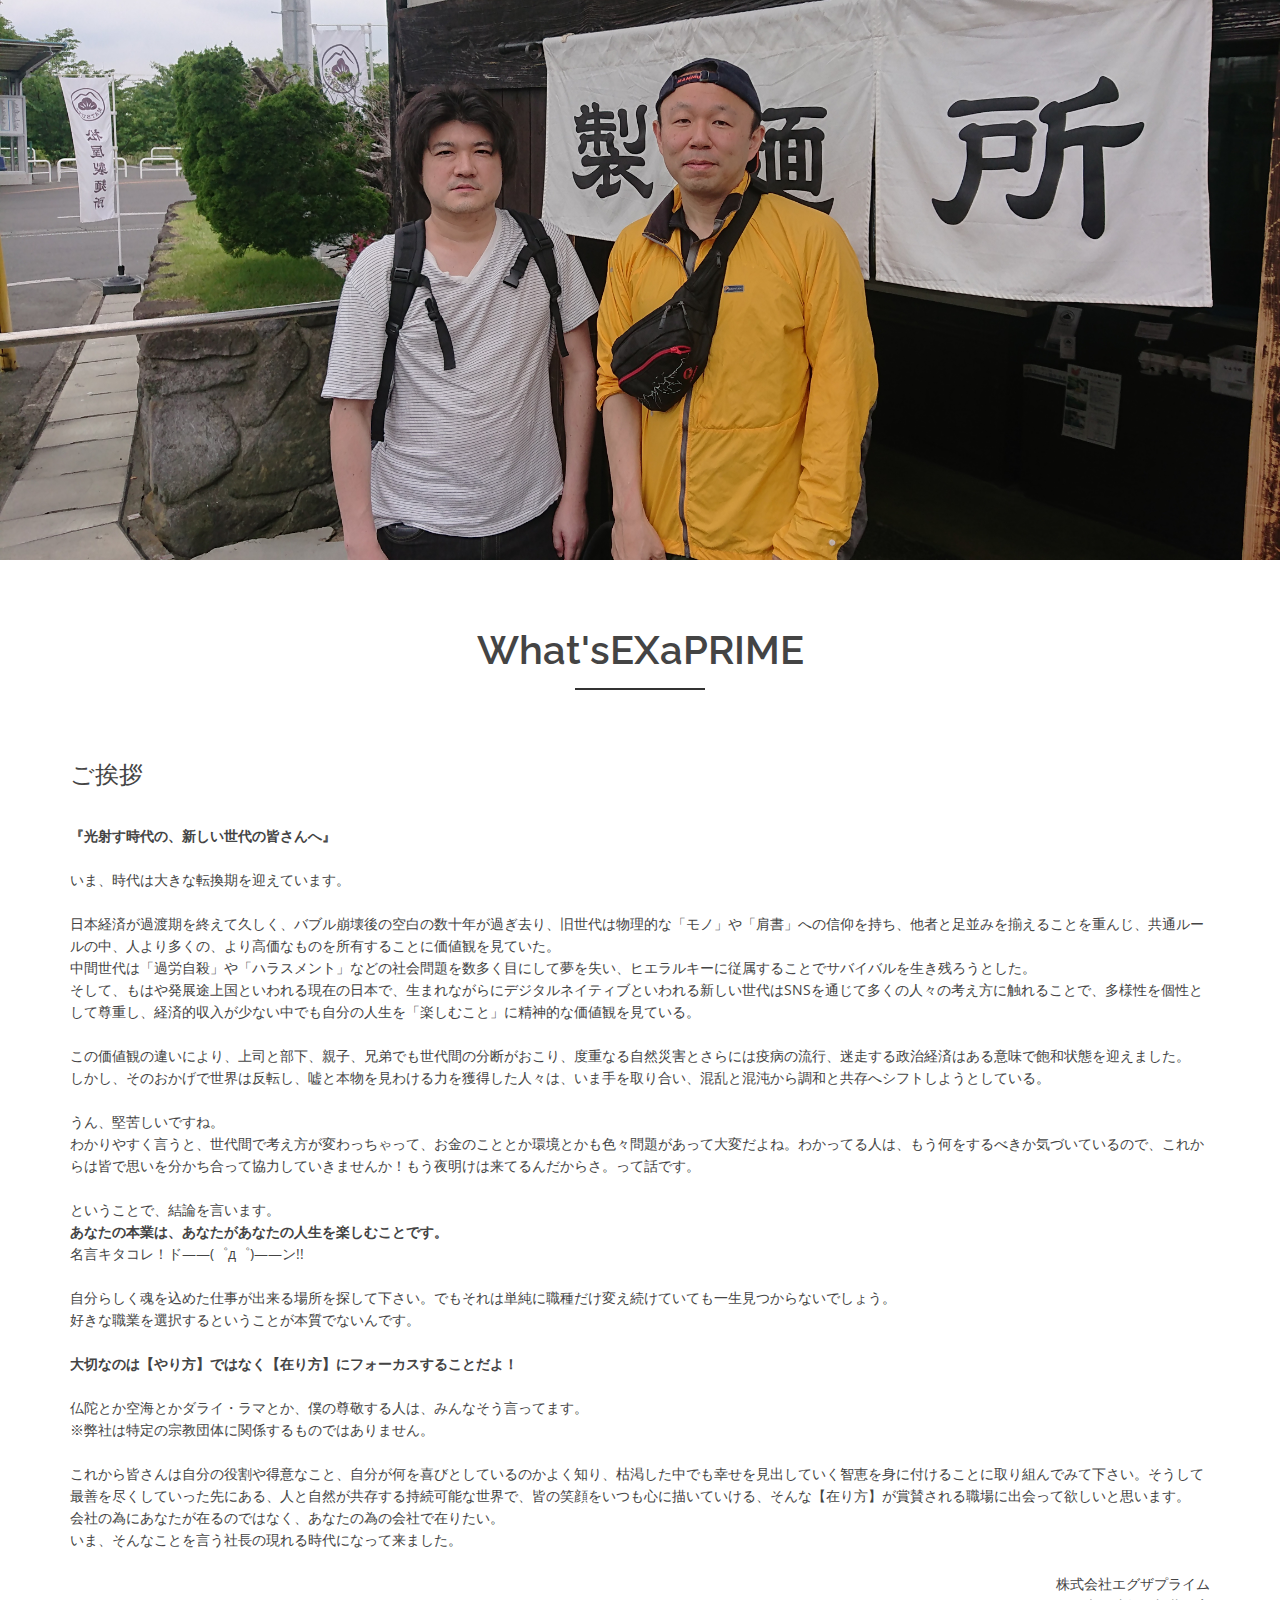
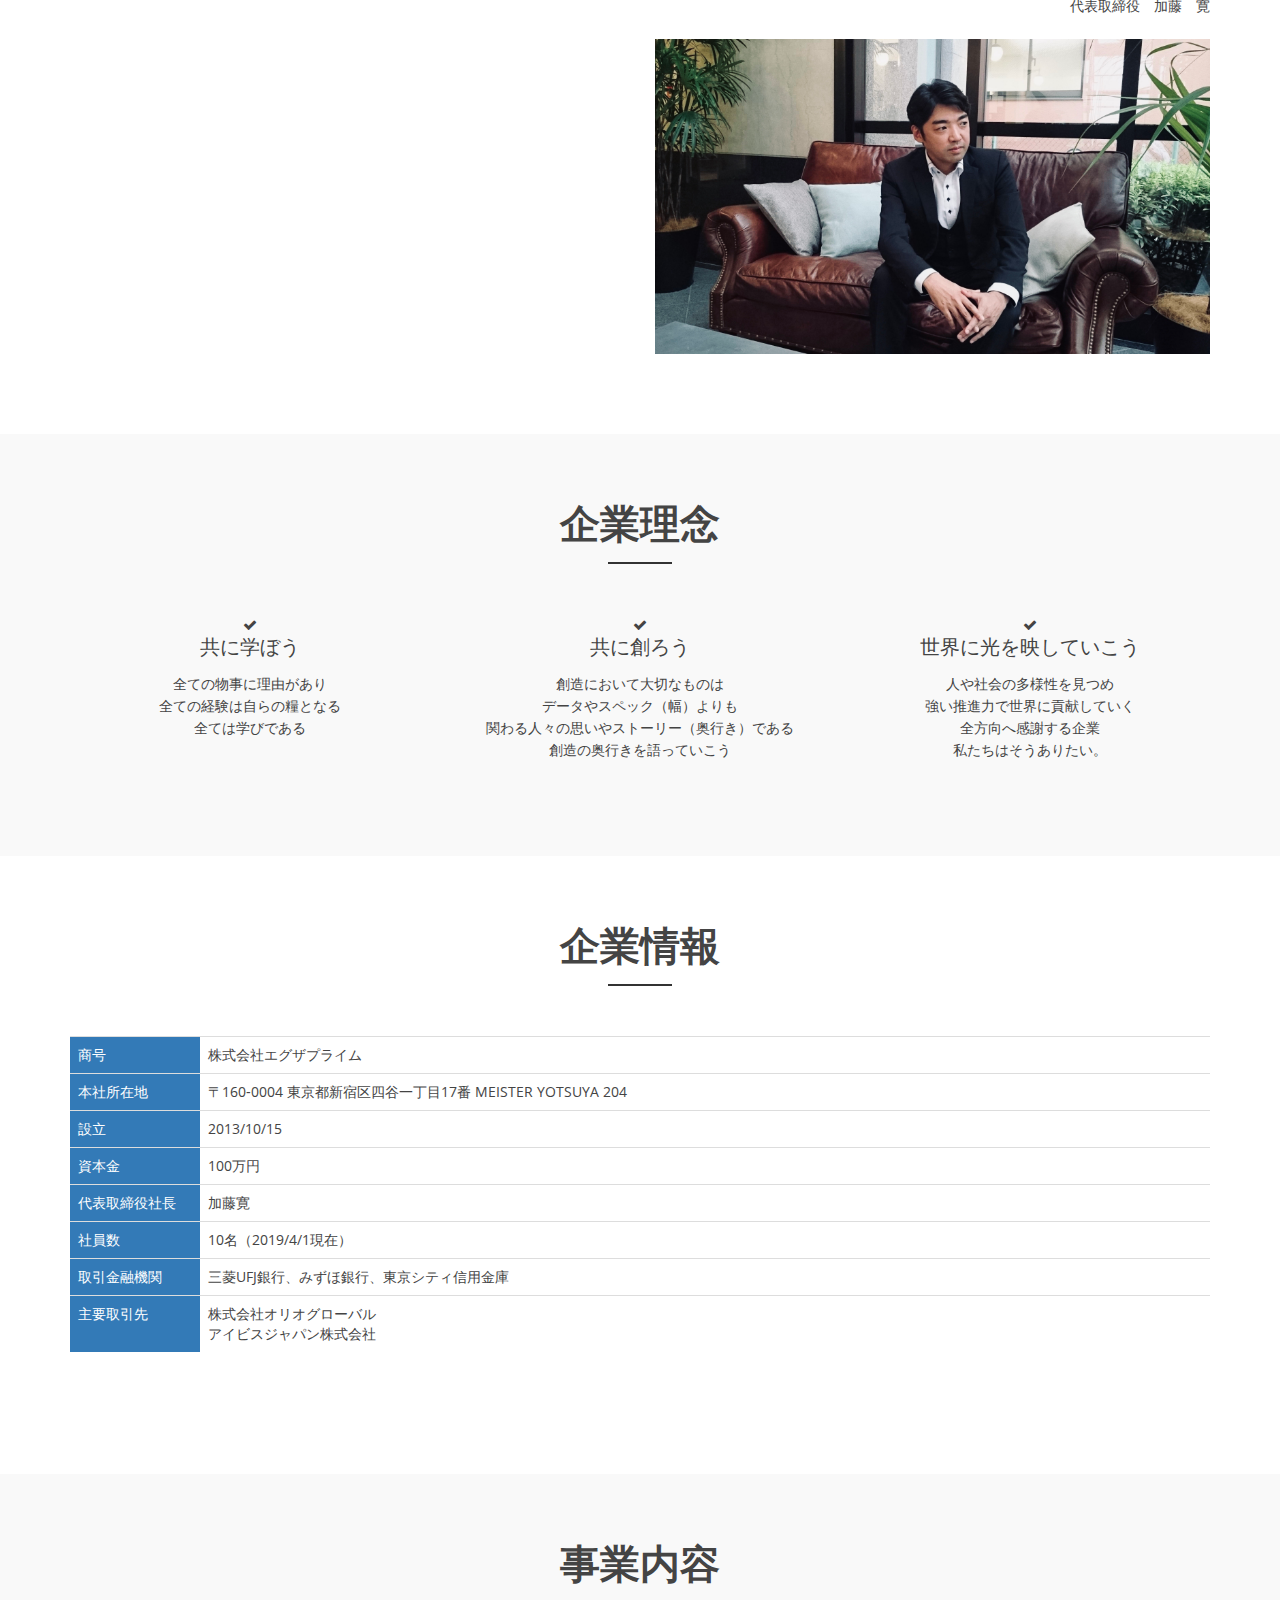
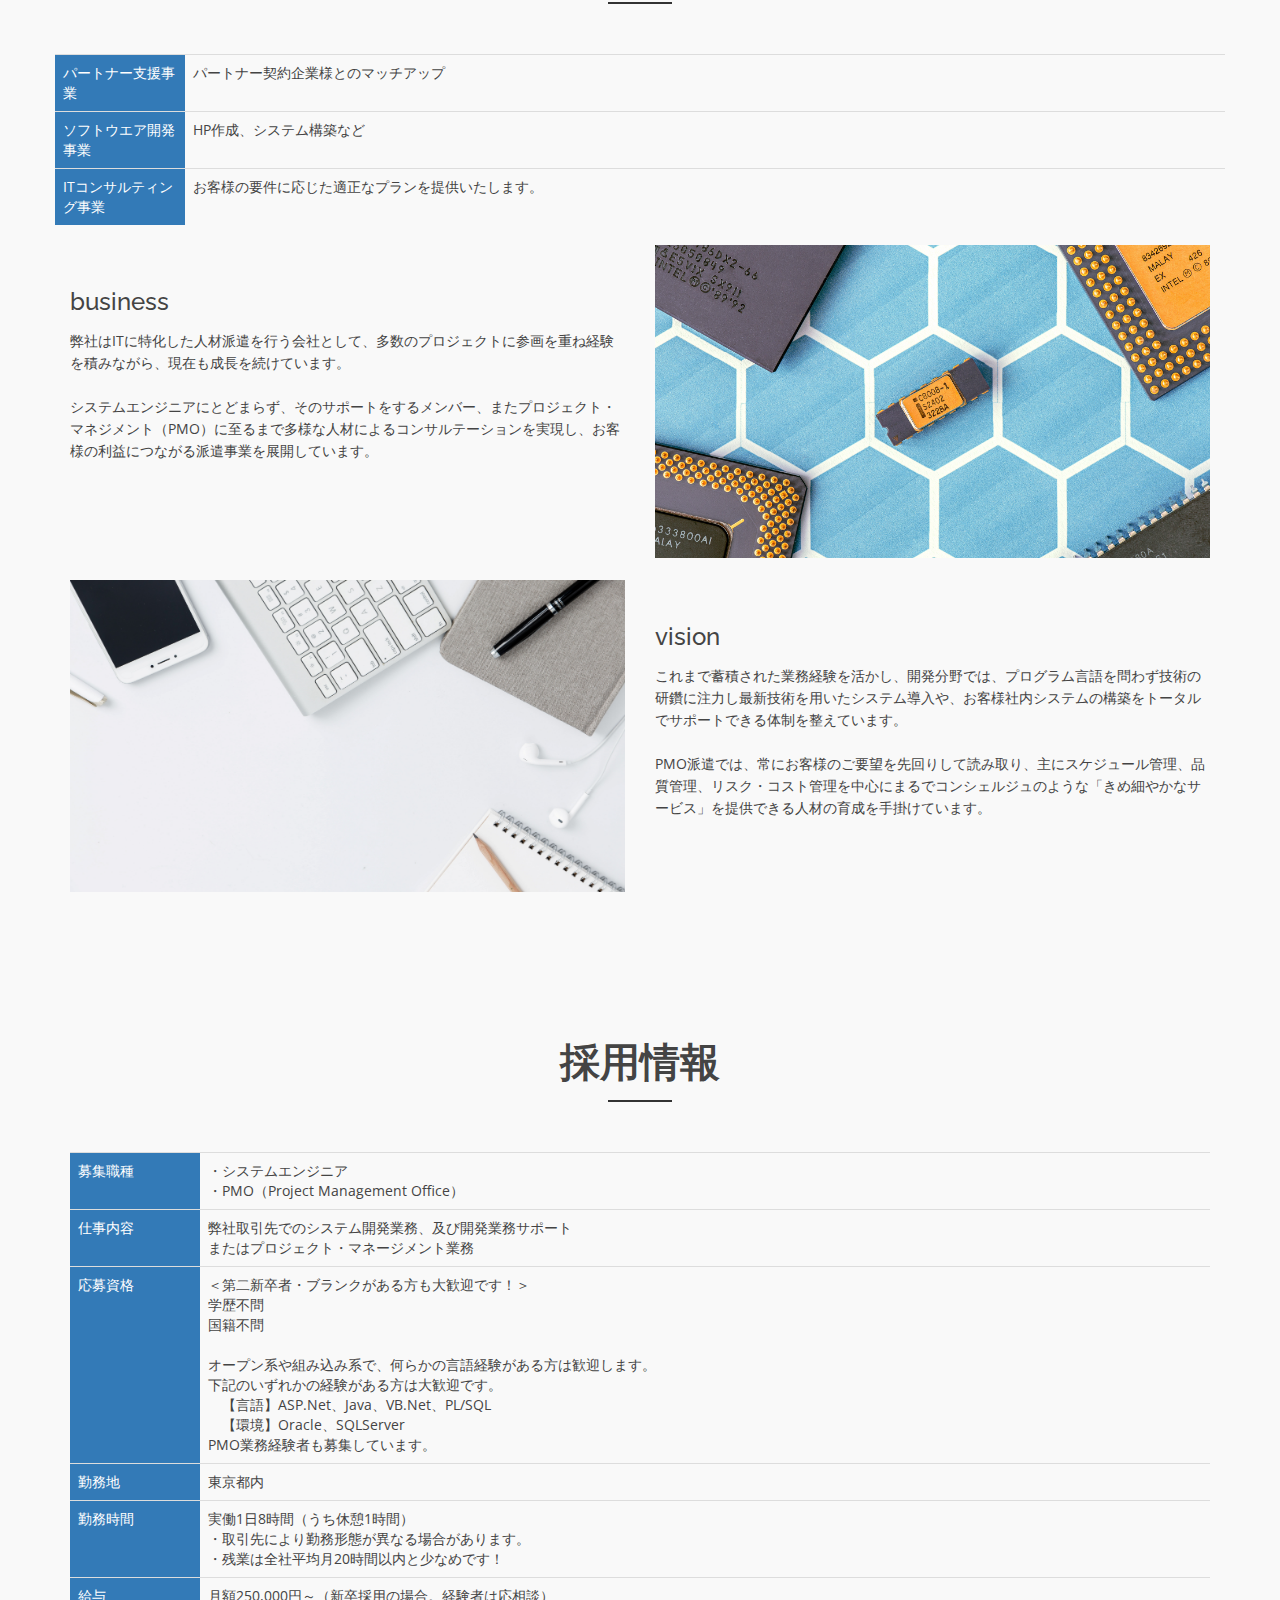
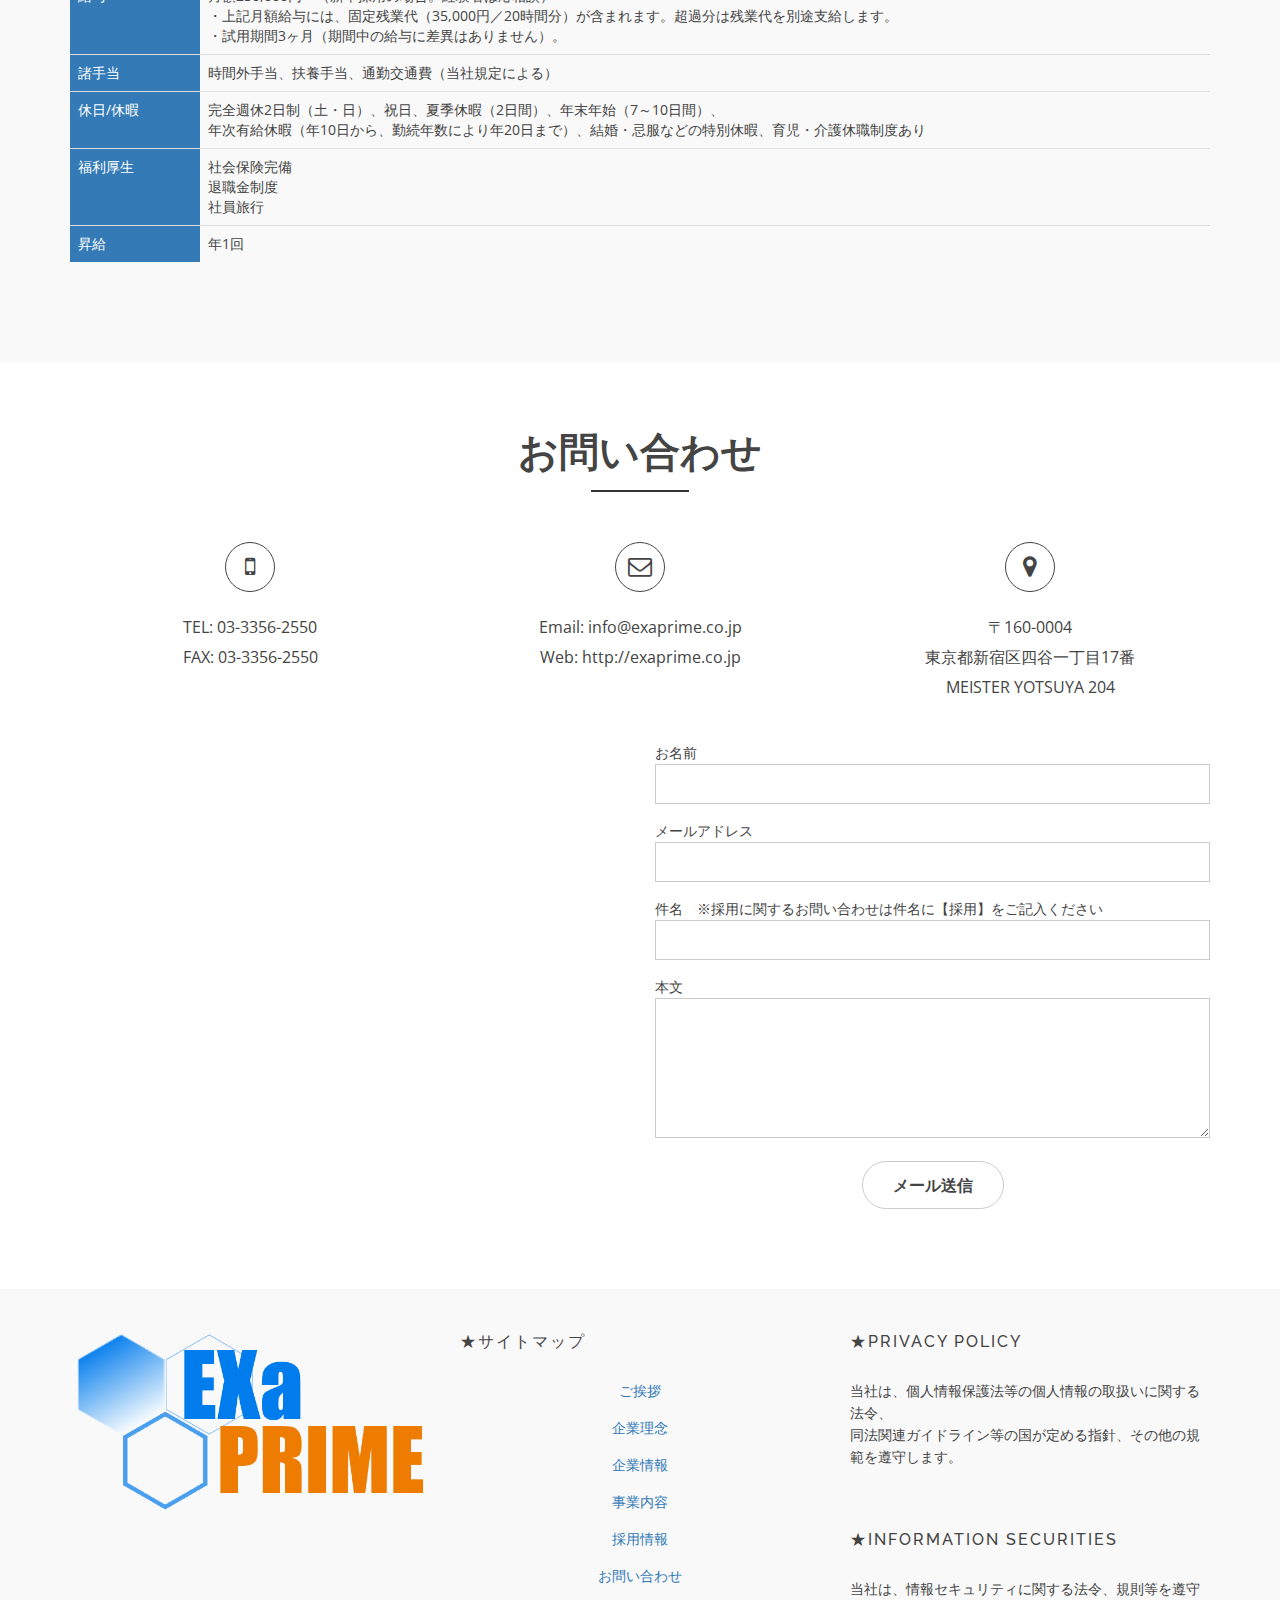
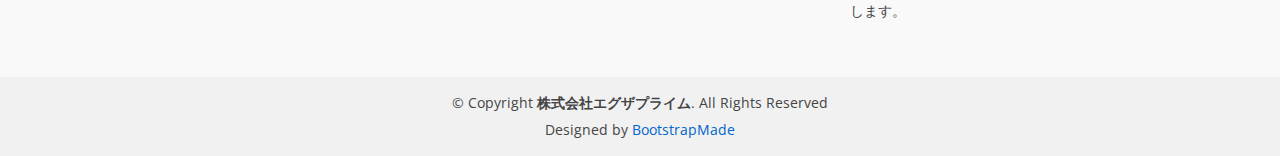
==== commit 0e6d4942: "add meta" ====
--- a/index.html
+++ b/index.html
@@ -7,7 +7,7 @@
     <meta content="width=device-width, initial-scale=1.0" name="viewport">
     <meta content="" name="keywords" content="システム開発運用保守">
     <meta content="" name="description" content="株式会社エグザプライムはシステム開発・運用などを行う会社です。東京都新宿区四ツ谷にオフィスがあります。">
-
+    <meta name="google-site-verification" content="jzw9Iqu4eSt2U4yJx_nrV-1XeFgmHI8DjICQ6A3bCUw" />
     <!-- Favicons -->
     <link href="img/favicon.png" rel="icon">
     <link href="img/apple-touch-icon.png" rel="apple-touch-icon">
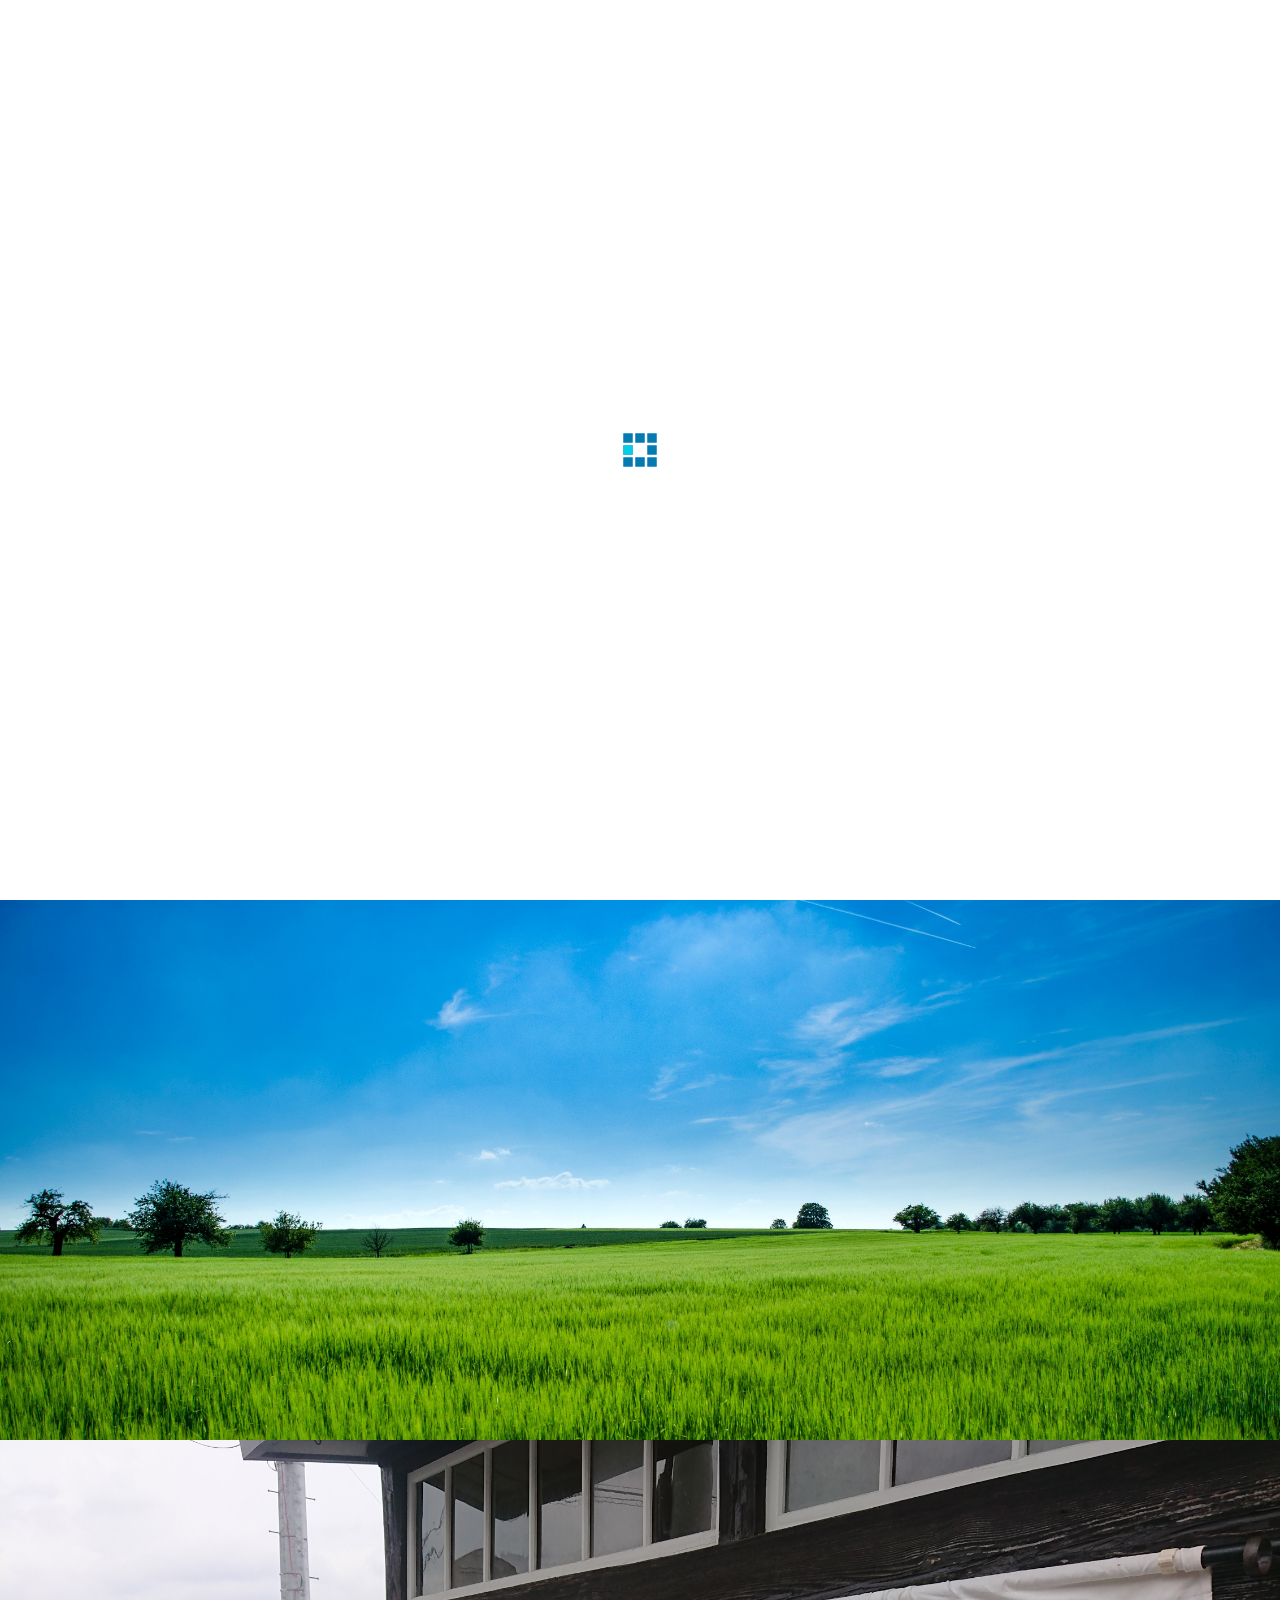
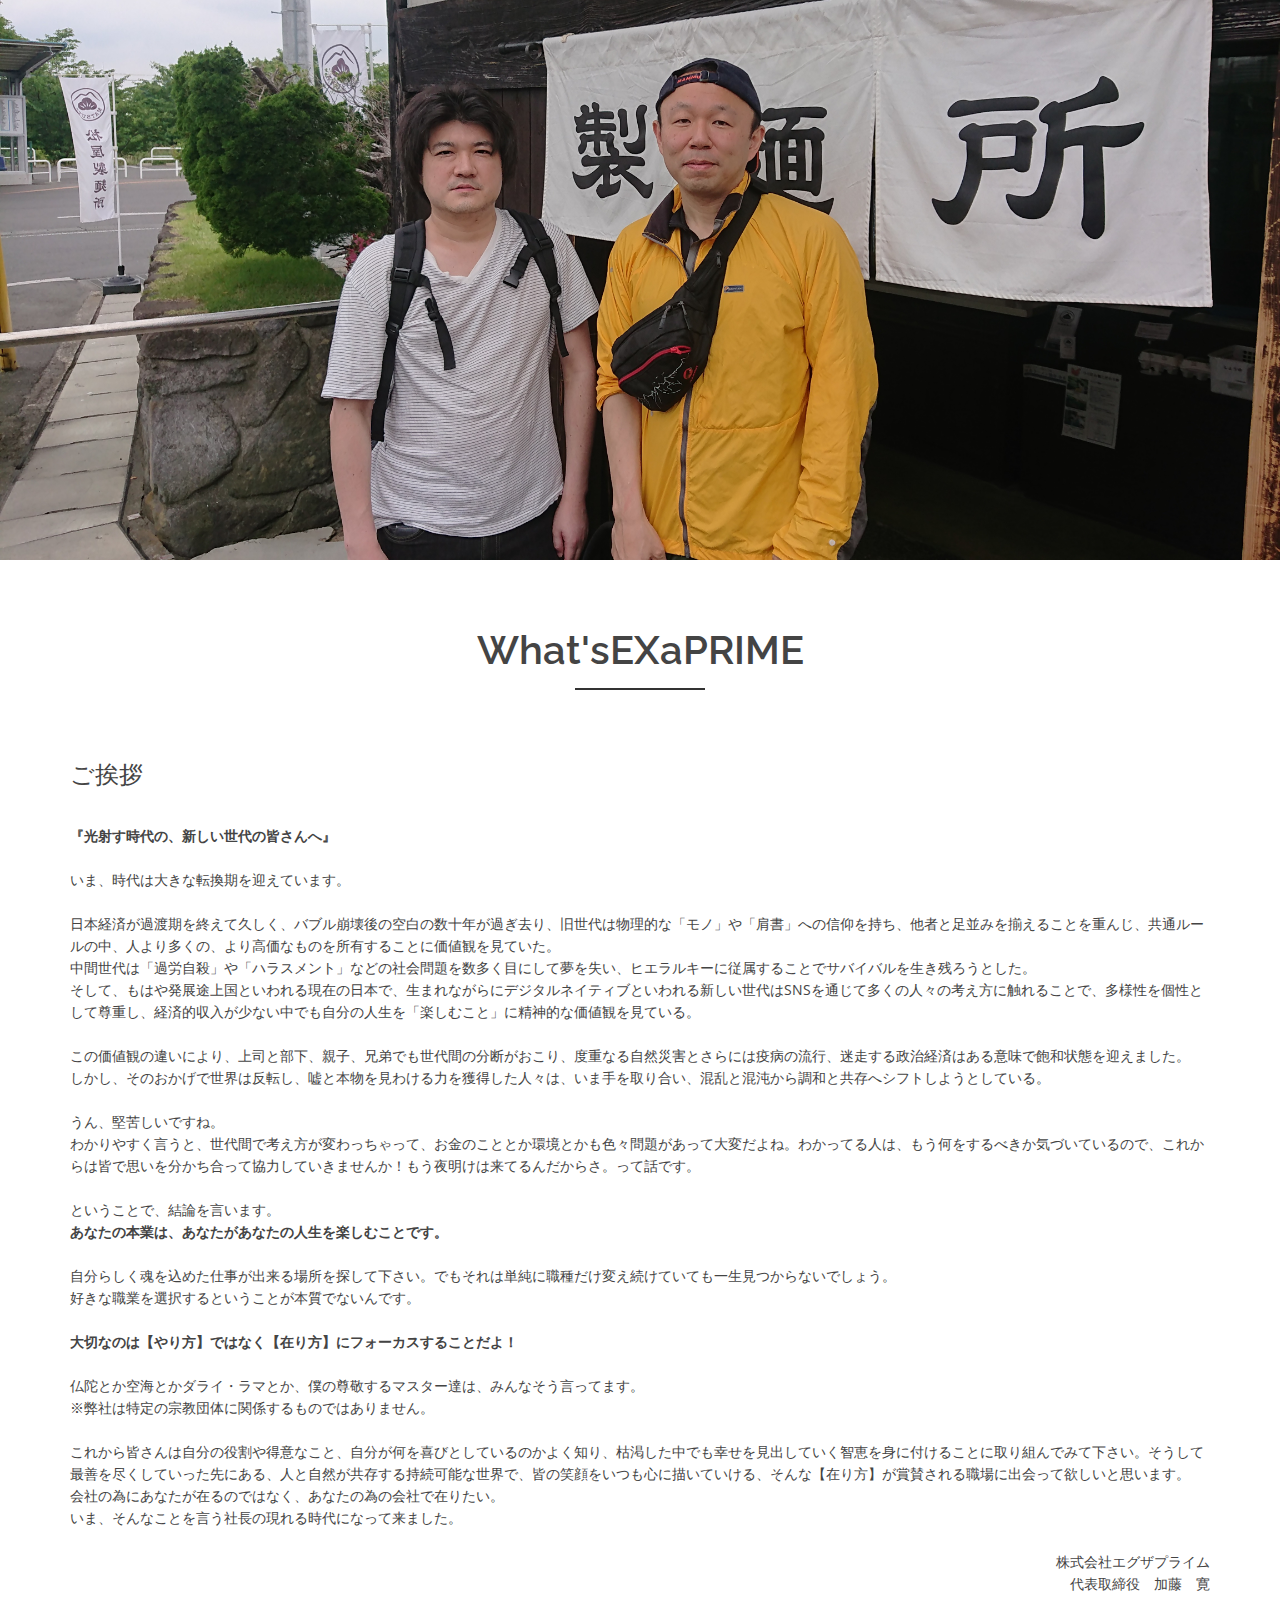
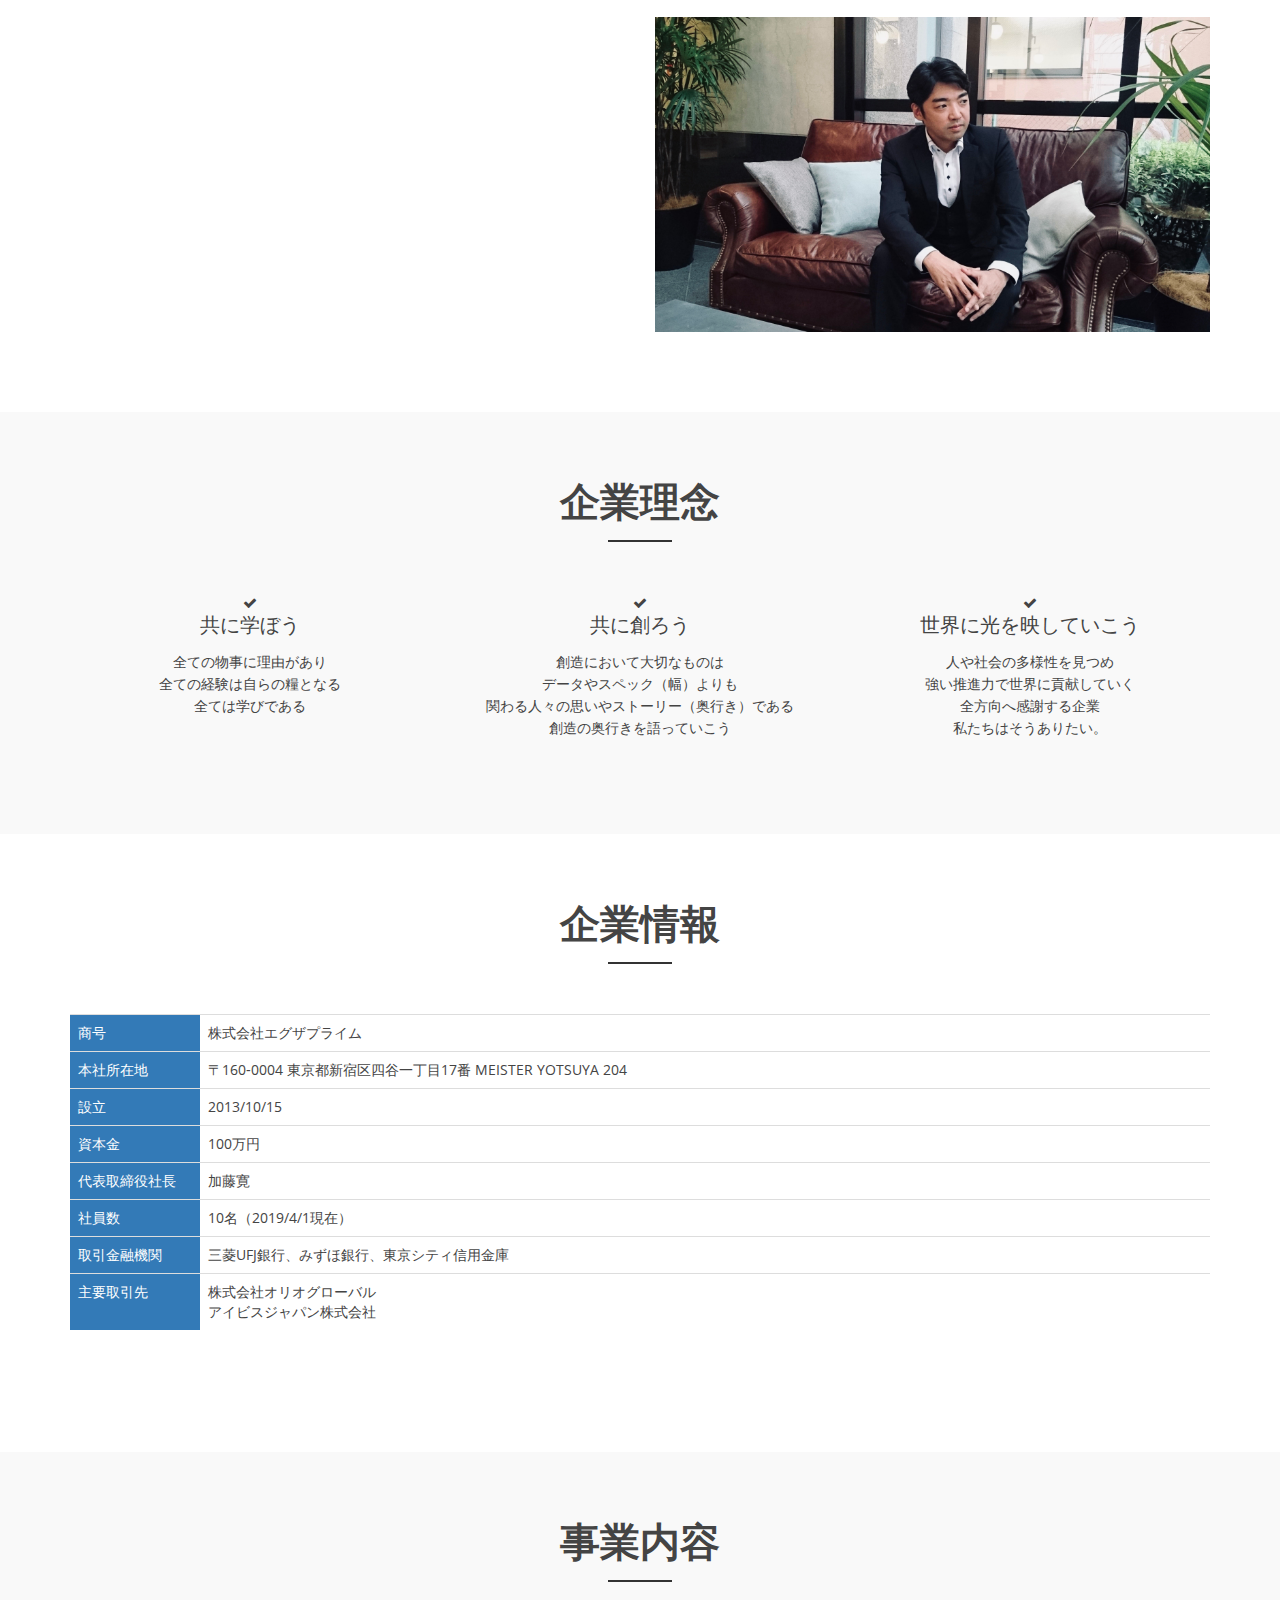
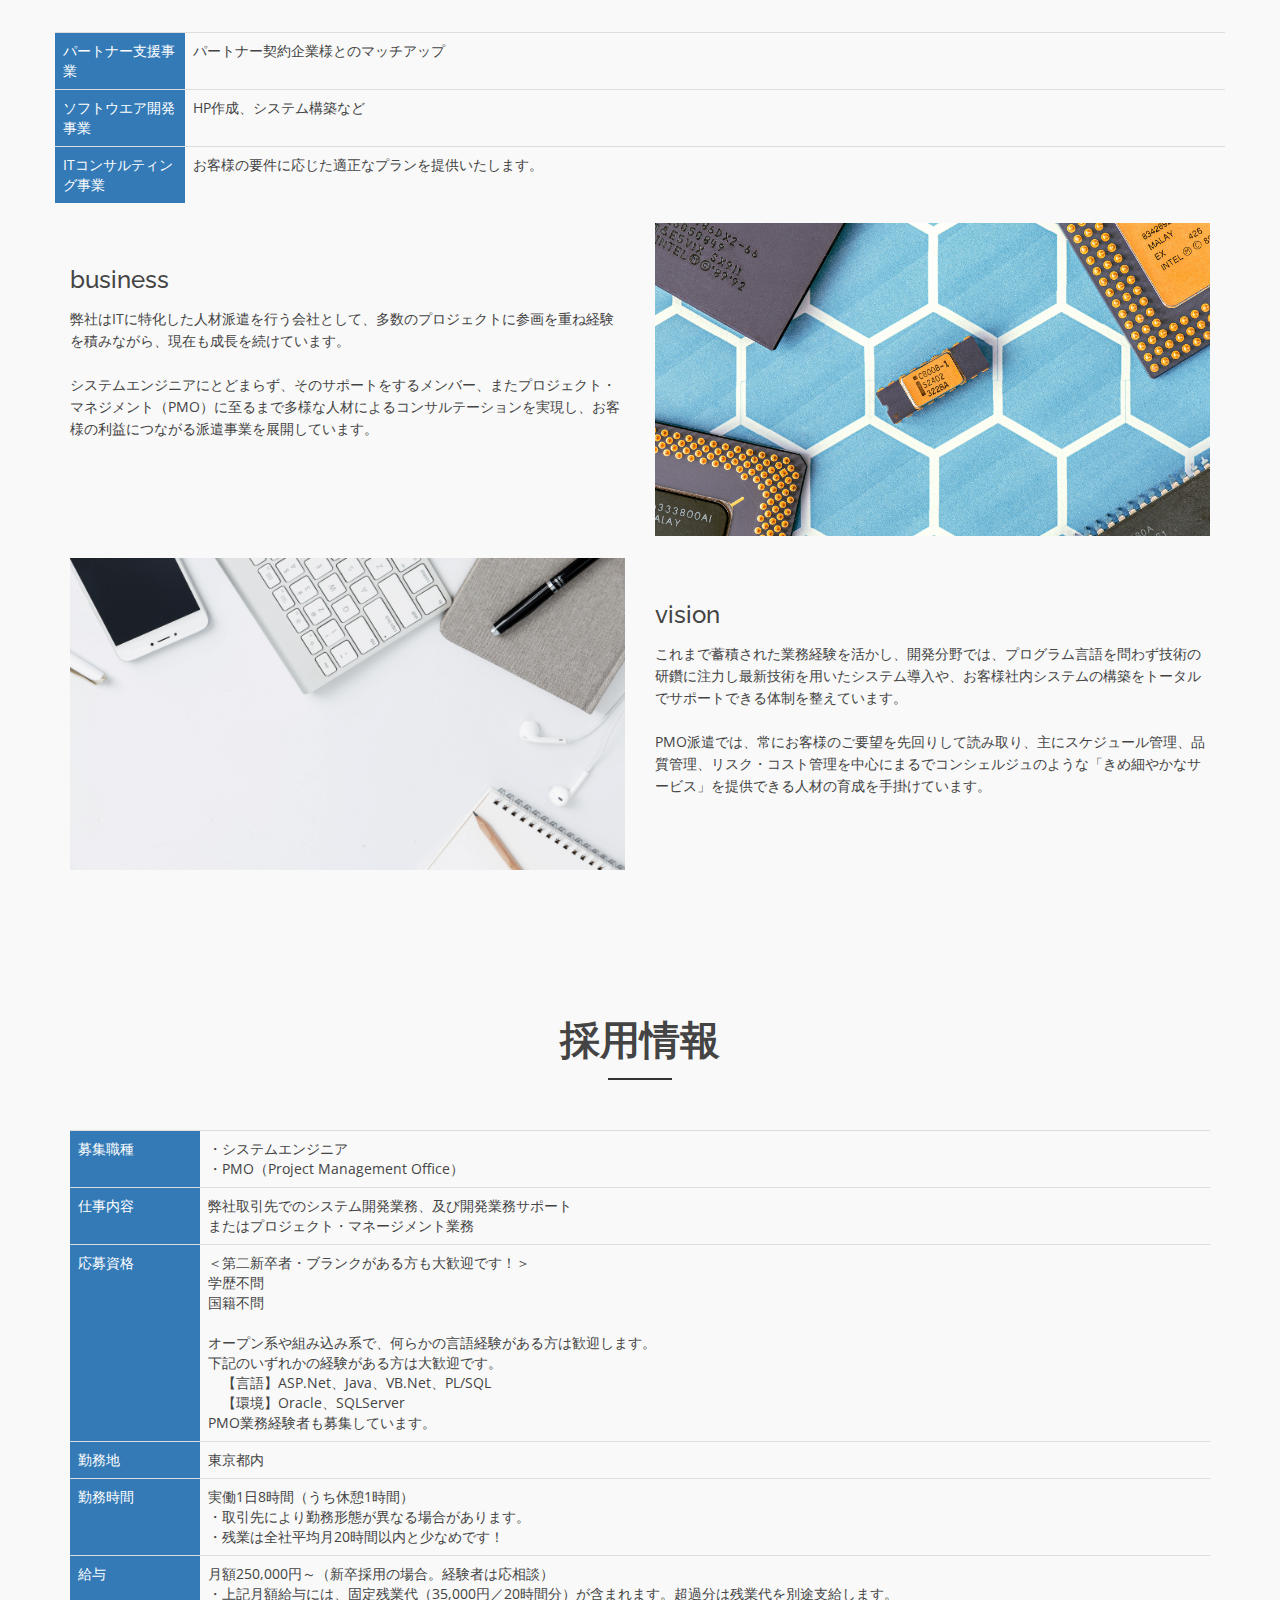
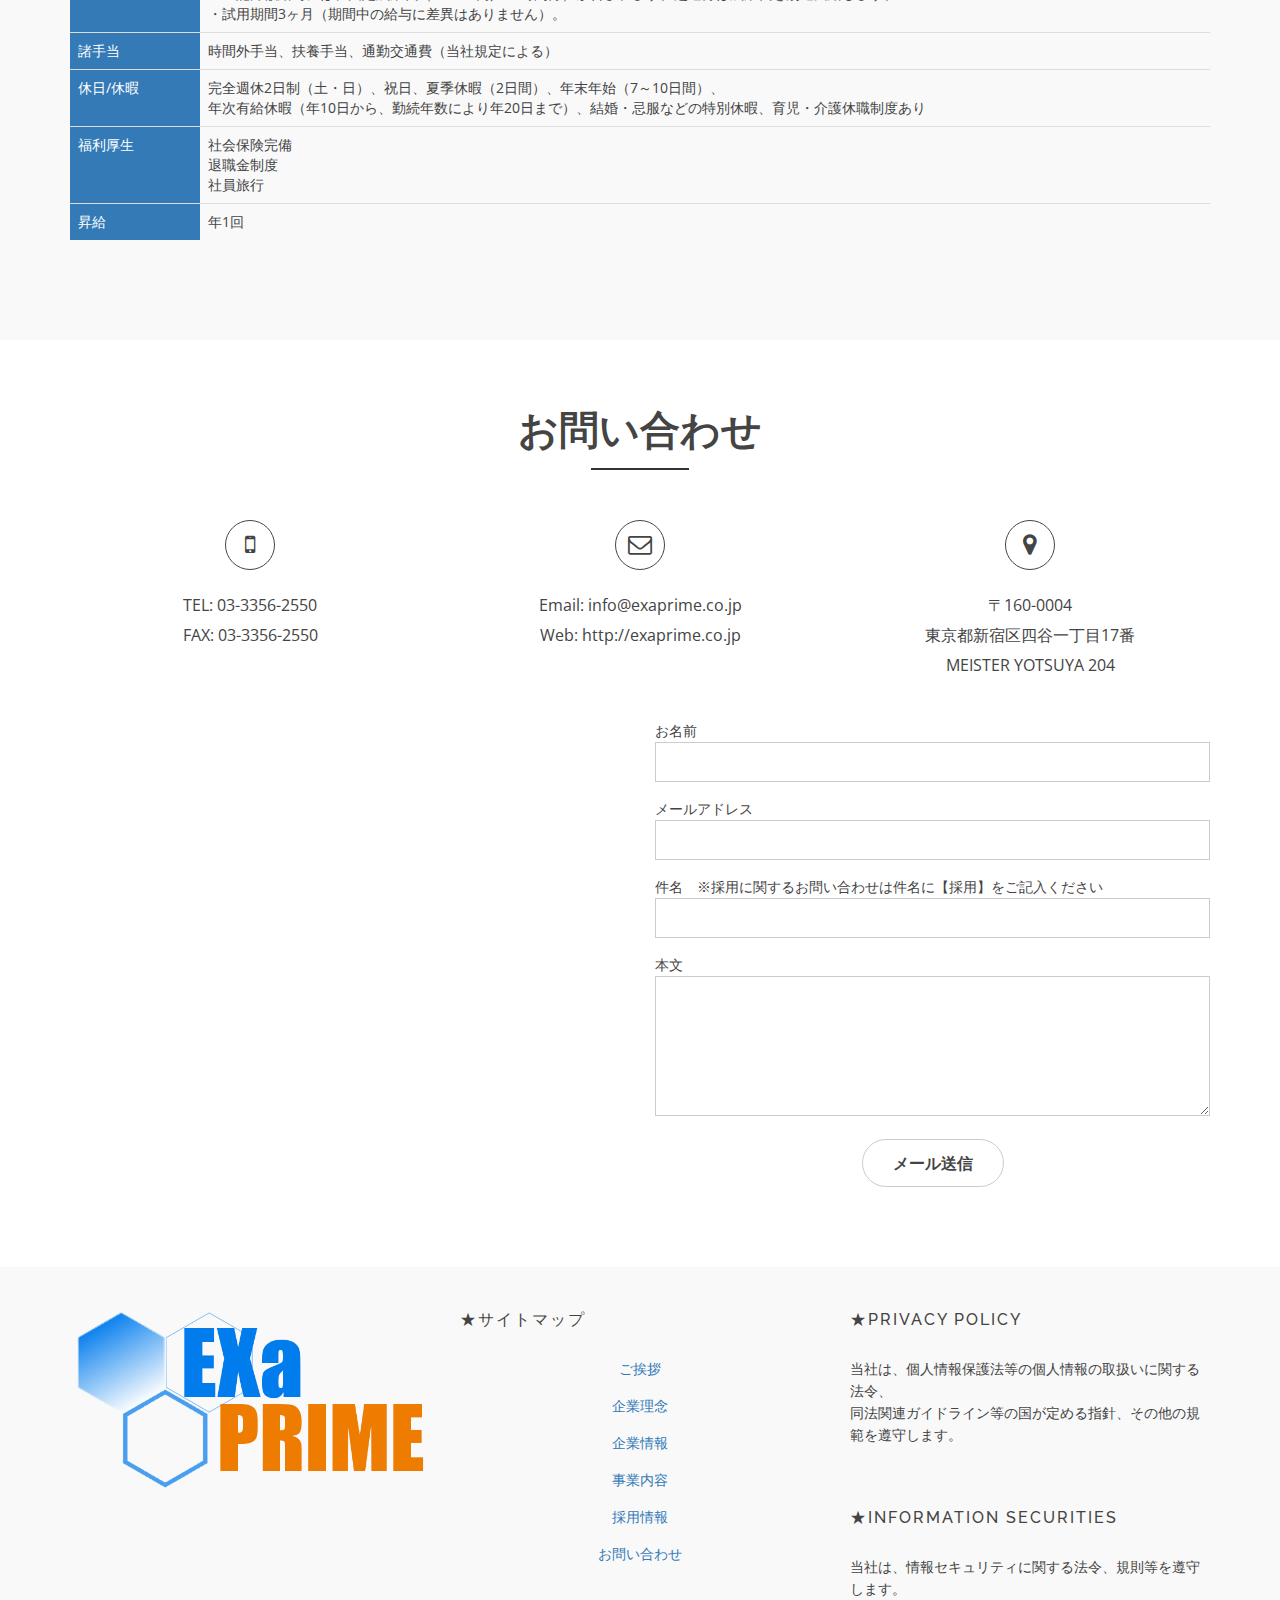
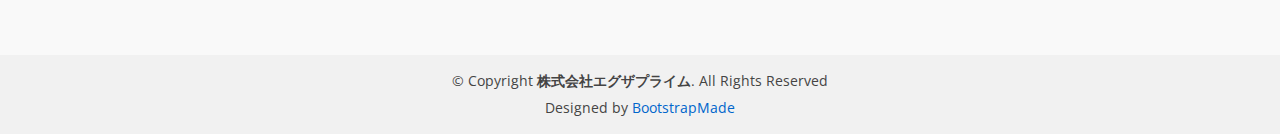
==== commit 4f36691a: "update" ====
--- a/index.html
+++ b/index.html
@@ -219,14 +219,13 @@
                             <br>
                             <br> ということで、結論を言います。
                             <br> <strong>あなたの本業は、あなたがあなたの人生を楽しむことです。 </strong>
-                            <br> 名言キタコレ！ド――(゜д゜)――ン!!
                             <br>
                             <br> 自分らしく魂を込めた仕事が出来る場所を探して下さい。でもそれは単純に職種だけ変え続けていても一生見つからないでしょう。
                             <br> 好きな職業を選択するということが本質でないんです。
                             <br>
                             <br> <strong>大切なのは【やり方】ではなく【在り方】にフォーカスすることだよ！</strong>
                             <br>
-                            <br> 仏陀とか空海とかダライ・ラマとか、僕の尊敬する人は、みんなそう言ってます。
+                            <br> 仏陀とか空海とかダライ・ラマとか、僕の尊敬するマスター達は、みんなそう言ってます。
                             <br> ※弊社は特定の宗教団体に関係するものではありません。
                             <br>
                             <br> これから皆さんは自分の役割や得意なこと、自分が何を喜びとしているのかよく知り、枯渇した中でも幸せを見出していく智恵を身に付けることに取り組んでみて下さい。そうして最善を尽くしていった先にある、人と自然が共存する持続可能な世界で、皆の笑顔をいつも心に描いていける、そんな【在り方】が賞賛される職場に出会って欲しいと思います。
